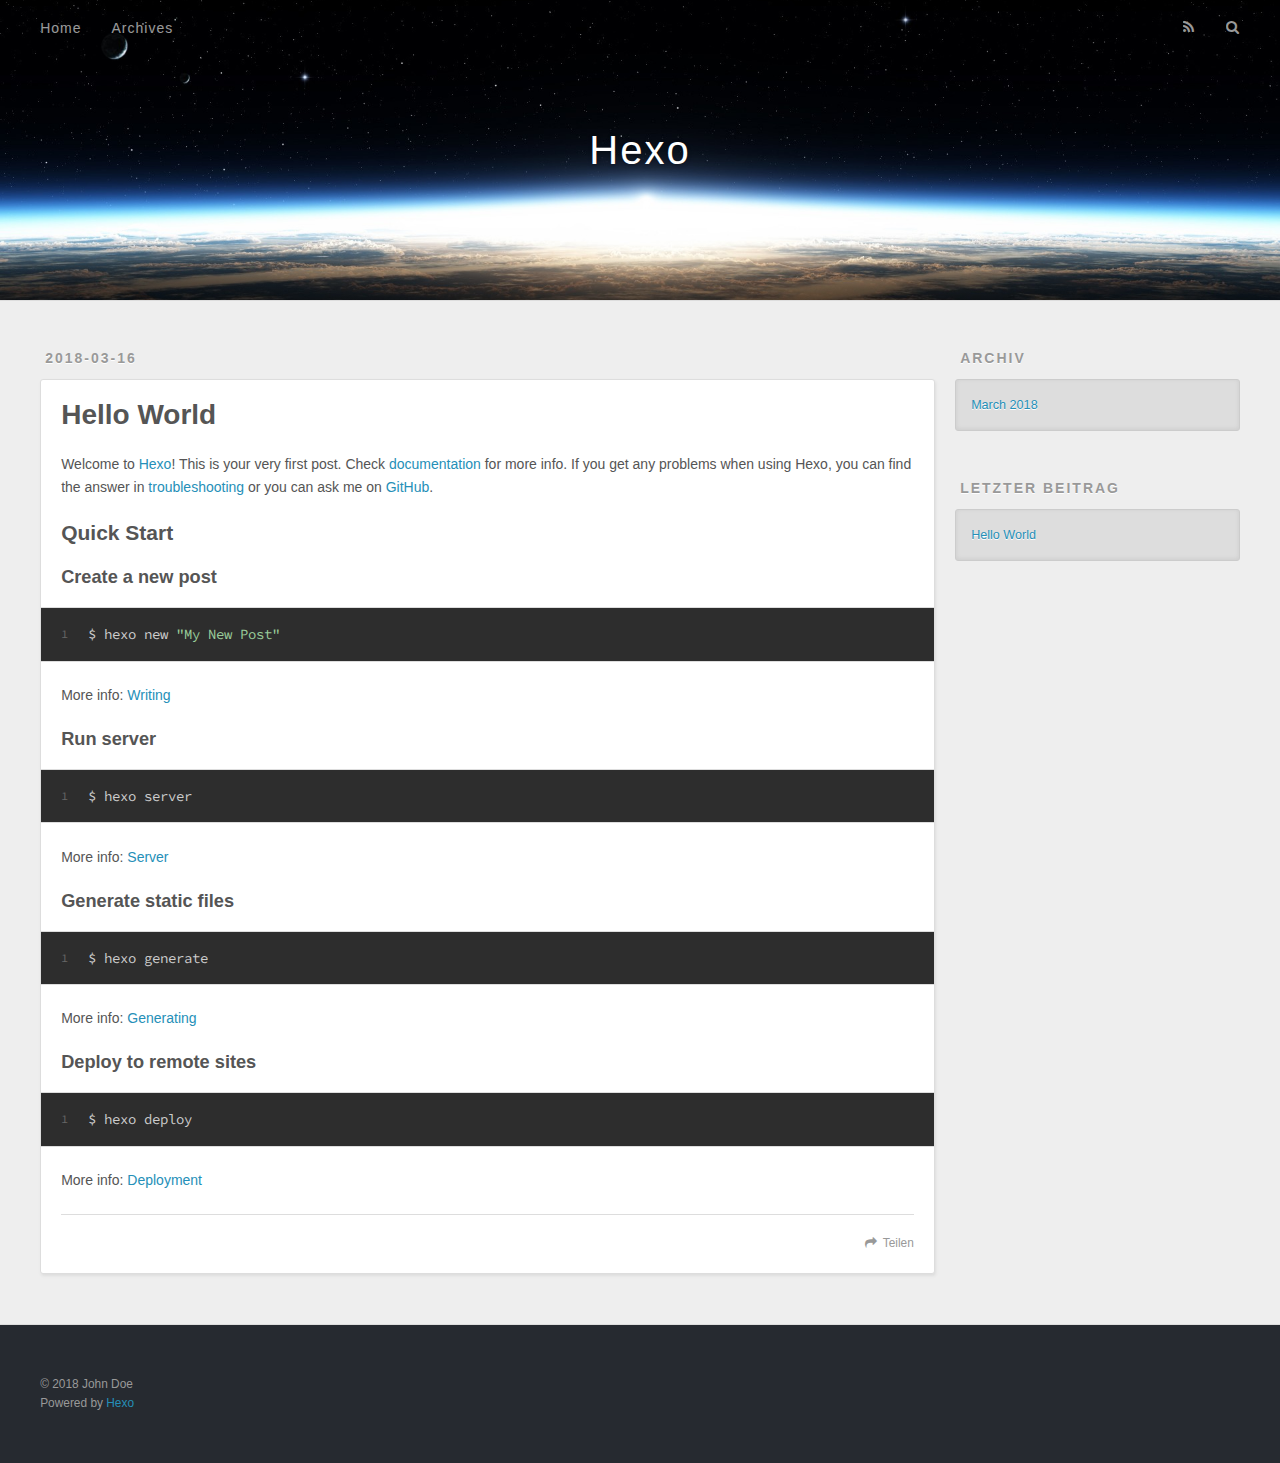
==== index.html @ f5bf0f4a "Site updated: 2018-03-16 22:07:16" ====
<!DOCTYPE html>
<html>
<head>
  <meta charset="utf-8">
  

  
  <title>Hexo</title>
  <meta name="viewport" content="width=device-width, initial-scale=1, maximum-scale=1">
  <meta property="og:type" content="website">
<meta property="og:title" content="Hexo">
<meta property="og:url" content="http://zhengguohuang.github.io/index.html">
<meta property="og:site_name" content="Hexo">
<meta name="twitter:card" content="summary">
<meta name="twitter:title" content="Hexo">
  
    <link rel="alternate" href="/atom.xml" title="Hexo" type="application/atom+xml">
  
  
    <link rel="icon" href="/favicon.png">
  
  
    <link href="//fonts.googleapis.com/css?family=Source+Code+Pro" rel="stylesheet" type="text/css">
  
  <link rel="stylesheet" href="/css/style.css">
</head>

<body>
  <div id="container">
    <div id="wrap">
      <header id="header">
  <div id="banner"></div>
  <div id="header-outer" class="outer">
    <div id="header-title" class="inner">
      <h1 id="logo-wrap">
        <a href="/" id="logo">Hexo</a>
      </h1>
      
    </div>
    <div id="header-inner" class="inner">
      <nav id="main-nav">
        <a id="main-nav-toggle" class="nav-icon"></a>
        
          <a class="main-nav-link" href="/">Home</a>
        
          <a class="main-nav-link" href="/archives">Archives</a>
        
      </nav>
      <nav id="sub-nav">
        
          <a id="nav-rss-link" class="nav-icon" href="/atom.xml" title="RSS Feed"></a>
        
        <a id="nav-search-btn" class="nav-icon" title="Suche"></a>
      </nav>
      <div id="search-form-wrap">
        <form action="//google.com/search" method="get" accept-charset="UTF-8" class="search-form"><input type="search" name="q" class="search-form-input" placeholder="Search"><button type="submit" class="search-form-submit">&#xF002;</button><input type="hidden" name="sitesearch" value="http://zhengguohuang.github.io"></form>
      </div>
    </div>
  </div>
</header>
      <div class="outer">
        <section id="main">
  
    <article id="post-hello-world" class="article article-type-post" itemscope itemprop="blogPost">
  <div class="article-meta">
    <a href="/2018/03/16/hello-world/" class="article-date">
  <time datetime="2018-03-17T03:46:43.101Z" itemprop="datePublished">2018-03-16</time>
</a>
    
  </div>
  <div class="article-inner">
    
    
      <header class="article-header">
        
  
    <h1 itemprop="name">
      <a class="article-title" href="/2018/03/16/hello-world/">Hello World</a>
    </h1>
  

      </header>
    
    <div class="article-entry" itemprop="articleBody">
      
        <p>Welcome to <a href="https://hexo.io/" target="_blank" rel="noopener">Hexo</a>! This is your very first post. Check <a href="https://hexo.io/docs/" target="_blank" rel="noopener">documentation</a> for more info. If you get any problems when using Hexo, you can find the answer in <a href="https://hexo.io/docs/troubleshooting.html" target="_blank" rel="noopener">troubleshooting</a> or you can ask me on <a href="https://github.com/hexojs/hexo/issues" target="_blank" rel="noopener">GitHub</a>.</p>
<h2 id="Quick-Start"><a href="#Quick-Start" class="headerlink" title="Quick Start"></a>Quick Start</h2><h3 id="Create-a-new-post"><a href="#Create-a-new-post" class="headerlink" title="Create a new post"></a>Create a new post</h3><figure class="highlight bash"><table><tr><td class="gutter"><pre><span class="line">1</span><br></pre></td><td class="code"><pre><span class="line">$ hexo new <span class="string">"My New Post"</span></span><br></pre></td></tr></table></figure>
<p>More info: <a href="https://hexo.io/docs/writing.html" target="_blank" rel="noopener">Writing</a></p>
<h3 id="Run-server"><a href="#Run-server" class="headerlink" title="Run server"></a>Run server</h3><figure class="highlight bash"><table><tr><td class="gutter"><pre><span class="line">1</span><br></pre></td><td class="code"><pre><span class="line">$ hexo server</span><br></pre></td></tr></table></figure>
<p>More info: <a href="https://hexo.io/docs/server.html" target="_blank" rel="noopener">Server</a></p>
<h3 id="Generate-static-files"><a href="#Generate-static-files" class="headerlink" title="Generate static files"></a>Generate static files</h3><figure class="highlight bash"><table><tr><td class="gutter"><pre><span class="line">1</span><br></pre></td><td class="code"><pre><span class="line">$ hexo generate</span><br></pre></td></tr></table></figure>
<p>More info: <a href="https://hexo.io/docs/generating.html" target="_blank" rel="noopener">Generating</a></p>
<h3 id="Deploy-to-remote-sites"><a href="#Deploy-to-remote-sites" class="headerlink" title="Deploy to remote sites"></a>Deploy to remote sites</h3><figure class="highlight bash"><table><tr><td class="gutter"><pre><span class="line">1</span><br></pre></td><td class="code"><pre><span class="line">$ hexo deploy</span><br></pre></td></tr></table></figure>
<p>More info: <a href="https://hexo.io/docs/deployment.html" target="_blank" rel="noopener">Deployment</a></p>

      
    </div>
    <footer class="article-footer">
      <a data-url="http://zhengguohuang.github.io/2018/03/16/hello-world/" data-id="cjeuu1r920000qw8cyu1rspoe" class="article-share-link">Teilen</a>
      
      
    </footer>
  </div>
  
</article>


  


</section>
        
          <aside id="sidebar">
  
    

  
    

  
    
  
    
  <div class="widget-wrap">
    <h3 class="widget-title">Archiv</h3>
    <div class="widget">
      <ul class="archive-list"><li class="archive-list-item"><a class="archive-list-link" href="/archives/2018/03/">March 2018</a></li></ul>
    </div>
  </div>


  
    
  <div class="widget-wrap">
    <h3 class="widget-title">letzter Beitrag</h3>
    <div class="widget">
      <ul>
        
          <li>
            <a href="/2018/03/16/hello-world/">Hello World</a>
          </li>
        
      </ul>
    </div>
  </div>

  
</aside>
        
      </div>
      <footer id="footer">
  
  <div class="outer">
    <div id="footer-info" class="inner">
      &copy; 2018 John Doe<br>
      Powered by <a href="http://hexo.io/" target="_blank">Hexo</a>
    </div>
  </div>
</footer>
    </div>
    <nav id="mobile-nav">
  
    <a href="/" class="mobile-nav-link">Home</a>
  
    <a href="/archives" class="mobile-nav-link">Archives</a>
  
</nav>
    

<script src="//ajax.googleapis.com/ajax/libs/jquery/2.0.3/jquery.min.js"></script>


  <link rel="stylesheet" href="/fancybox/jquery.fancybox.css">
  <script src="/fancybox/jquery.fancybox.pack.js"></script>


<script src="/js/script.js"></script>



  </div>
</body>
</html>
---- css/style.css ----
body {
  width: 100%;
}
body:before,
body:after {
  content: "";
  display: table;
}
body:after {
  clear: both;
}
html,
body,
div,
span,
applet,
object,
iframe,
h1,
h2,
h3,
h4,
h5,
h6,
p,
blockquote,
pre,
a,
abbr,
acronym,
address,
big,
cite,
code,
del,
dfn,
em,
img,
ins,
kbd,
q,
s,
samp,
small,
strike,
strong,
sub,
sup,
tt,
var,
dl,
dt,
dd,
ol,
ul,
li,
fieldset,
form,
label,
legend,
table,
caption,
tbody,
tfoot,
thead,
tr,
th,
td {
  margin: 0;
  padding: 0;
  border: 0;
  outline: 0;
  font-weight: inherit;
  font-style: inherit;
  font-family: inherit;
  font-size: 100%;
  vertical-align: baseline;
}
body {
  line-height: 1;
  color: #000;
  background: #fff;
}
ol,
ul {
  list-style: none;
}
table {
  border-collapse: separate;
  border-spacing: 0;
  vertical-align: middle;
}
caption,
th,
td {
  text-align: left;
  font-weight: normal;
  vertical-align: middle;
}
a img {
  border: none;
}
input,
button {
  margin: 0;
  padding: 0;
}
input::-moz-focus-inner,
button::-moz-focus-inner {
  border: 0;
  padding: 0;
}
@font-face {
  font-family: FontAwesome;
  font-style: normal;
  font-weight: normal;
  src: url("fonts/fontawesome-webfont.eot?v=#4.0.3");
  src: url("fonts/fontawesome-webfont.eot?#iefix&v=#4.0.3") format("embedded-opentype"), url("fonts/fontawesome-webfont.woff?v=#4.0.3") format("woff"), url("fonts/fontawesome-webfont.ttf?v=#4.0.3") format("truetype"), url("fonts/fontawesome-webfont.svg#fontawesomeregular?v=#4.0.3") format("svg");
}
html,
body,
#container {
  height: 100%;
}
body {
  background: #eee;
  font: 14px -apple-system, BlinkMacSystemFont, "Segoe UI", "Roboto", "Oxygen", "Ubuntu", "Cantarell", "Fira Sans", "Droid Sans", "Helvetica Neue", sans-serif;
  -webkit-text-size-adjust: 100%;
}
.outer {
  max-width: 1220px;
  margin: 0 auto;
  padding: 0 20px;
}
.outer:before,
.outer:after {
  content: "";
  display: table;
}
.outer:after {
  clear: both;
}
.inner {
  display: inline;
  float: left;
  width: 98.33333333333333%;
  margin: 0 0.833333333333333%;
}
.left,
.alignleft {
  float: left;
}
.right,
.alignright {
  float: right;
}
.clear {
  clear: both;
}
#container {
  position: relative;
}
.mobile-nav-on {
  overflow: hidden;
}
#wrap {
  height: 100%;
  width: 100%;
  position: absolute;
  top: 0;
  left: 0;
  -webkit-transition: 0.2s ease-out;
  -moz-transition: 0.2s ease-out;
  -ms-transition: 0.2s ease-out;
  transition: 0.2s ease-out;
  z-index: 1;
  background: #eee;
}
.mobile-nav-on #wrap {
  left: 280px;
}
@media screen and (min-width: 768px) {
  #main {
    display: inline;
    float: left;
    width: 73.33333333333333%;
    margin: 0 0.833333333333333%;
  }
}
.article-date,
.article-category-link,
.archive-year,
.widget-title {
  text-decoration: none;
  text-transform: uppercase;
  letter-spacing: 2px;
  color: #999;
  margin-bottom: 1em;
  margin-left: 5px;
  line-height: 1em;
  text-shadow: 0 1px #fff;
  font-weight: bold;
}
.article-inner,
.archive-article-inner {
  background: #fff;
  -webkit-box-shadow: 1px 2px 3px #ddd;
  box-shadow: 1px 2px 3px #ddd;
  border: 1px solid #ddd;
  border-radius: 3px;
}
.article-entry h1,
.widget h1 {
  font-size: 2em;
}
.article-entry h2,
.widget h2 {
  font-size: 1.5em;
}
.article-entry h3,
.widget h3 {
  font-size: 1.3em;
}
.article-entry h4,
.widget h4 {
  font-size: 1.2em;
}
.article-entry h5,
.widget h5 {
  font-size: 1em;
}
.article-entry h6,
.widget h6 {
  font-size: 1em;
  color: #999;
}
.article-entry hr,
.widget hr {
  border: 1px dashed #ddd;
}
.article-entry strong,
.widget strong {
  font-weight: bold;
}
.article-entry em,
.widget em,
.article-entry cite,
.widget cite {
  font-style: italic;
}
.article-entry sup,
.widget sup,
.article-entry sub,
.widget sub {
  font-size: 0.75em;
  line-height: 0;
  position: relative;
  vertical-align: baseline;
}
.article-entry sup,
.widget sup {
  top: -0.5em;
}
.article-entry sub,
.widget sub {
  bottom: -0.2em;
}
.article-entry small,
.widget small {
  font-size: 0.85em;
}
.article-entry acronym,
.widget acronym,
.article-entry abbr,
.widget abbr {
  border-bottom: 1px dotted;
}
.article-entry ul,
.widget ul,
.article-entry ol,
.widget ol,
.article-entry dl,
.widget dl {
  margin: 0 20px;
  line-height: 1.6em;
}
.article-entry ul ul,
.widget ul ul,
.article-entry ol ul,
.widget ol ul,
.article-entry ul ol,
.widget ul ol,
.article-entry ol ol,
.widget ol ol {
  margin-top: 0;
  margin-bottom: 0;
}
.article-entry ul,
.widget ul {
  list-style: disc;
}
.article-entry ol,
.widget ol {
  list-style: decimal;
}
.article-entry dt,
.widget dt {
  font-weight: bold;
}
#header {
  height: 300px;
  position: relative;
  border-bottom: 1px solid #ddd;
}
#header:before,
#header:after {
  content: "";
  position: absolute;
  left: 0;
  right: 0;
  height: 40px;
}
#header:before {
  top: 0;
  background: -webkit-linear-gradient(rgba(0,0,0,0.2), transparent);
  background: -moz-linear-gradient(rgba(0,0,0,0.2), transparent);
  background: -ms-linear-gradient(rgba(0,0,0,0.2), transparent);
  background: linear-gradient(rgba(0,0,0,0.2), transparent);
}
#header:after {
  bottom: 0;
  background: -webkit-linear-gradient(transparent, rgba(0,0,0,0.2));
  background: -moz-linear-gradient(transparent, rgba(0,0,0,0.2));
  background: -ms-linear-gradient(transparent, rgba(0,0,0,0.2));
  background: linear-gradient(transparent, rgba(0,0,0,0.2));
}
#header-outer {
  height: 100%;
  position: relative;
}
#header-inner {
  position: relative;
  overflow: hidden;
}
#banner {
  position: absolute;
  top: 0;
  left: 0;
  width: 100%;
  height: 100%;
  background: url("images/banner.jpg") center #000;
  -webkit-background-size: cover;
  -moz-background-size: cover;
  background-size: cover;
  z-index: -1;
}
#header-title {
  text-align: center;
  height: 40px;
  position: absolute;
  top: 50%;
  left: 0;
  margin-top: -20px;
}
#logo,
#subtitle {
  text-decoration: none;
  color: #fff;
  font-weight: 300;
  text-shadow: 0 1px 4px rgba(0,0,0,0.3);
}
#logo {
  font-size: 40px;
  line-height: 40px;
  letter-spacing: 2px;
}
#subtitle {
  font-size: 16px;
  line-height: 16px;
  letter-spacing: 1px;
}
#subtitle-wrap {
  margin-top: 16px;
}
#main-nav {
  float: left;
  margin-left: -15px;
}
.nav-icon,
.main-nav-link {
  float: left;
  color: #fff;
  opacity: 0.6;
  text-decoration: none;
  text-shadow: 0 1px rgba(0,0,0,0.2);
  -webkit-transition: opacity 0.2s;
  -moz-transition: opacity 0.2s;
  -ms-transition: opacity 0.2s;
  transition: opacity 0.2s;
  display: block;
  padding: 20px 15px;
}
.nav-icon:hover,
.main-nav-link:hover {
  opacity: 1;
}
.nav-icon {
  font-family: FontAwesome;
  text-align: center;
  font-size: 14px;
  width: 14px;
  height: 14px;
  padding: 20px 15px;
  position: relative;
  cursor: pointer;
}
.main-nav-link {
  font-weight: 300;
  letter-spacing: 1px;
}
@media screen and (max-width: 479px) {
  .main-nav-link {
    display: none;
  }
}
#main-nav-toggle {
  display: none;
}
#main-nav-toggle:before {
  content: "\f0c9";
}
@media screen and (max-width: 479px) {
  #main-nav-toggle {
    display: block;
  }
}
#sub-nav {
  float: right;
  margin-right: -15px;
}
#nav-rss-link:before {
  content: "\f09e";
}
#nav-search-btn:before {
  content: "\f002";
}
#search-form-wrap {
  position: absolute;
  top: 15px;
  width: 150px;
  height: 30px;
  right: -150px;
  opacity: 0;
  -webkit-transition: 0.2s ease-out;
  -moz-transition: 0.2s ease-out;
  -ms-transition: 0.2s ease-out;
  transition: 0.2s ease-out;
}
#search-form-wrap.on {
  opacity: 1;
  right: 0;
}
@media screen and (max-width: 479px) {
  #search-form-wrap {
    width: 100%;
    right: -100%;
  }
}
.search-form {
  position: absolute;
  top: 0;
  left: 0;
  right: 0;
  background: #fff;
  padding: 5px 15px;
  border-radius: 15px;
  -webkit-box-shadow: 0 0 10px rgba(0,0,0,0.3);
  box-shadow: 0 0 10px rgba(0,0,0,0.3);
}
.search-form-input {
  border: none;
  background: none;
  color: #555;
  width: 100%;
  font: 13px -apple-system, BlinkMacSystemFont, "Segoe UI", "Roboto", "Oxygen", "Ubuntu", "Cantarell", "Fira Sans", "Droid Sans", "Helvetica Neue", sans-serif;
  outline: none;
}
.search-form-input::-webkit-search-results-decoration,
.search-form-input::-webkit-search-cancel-button {
  -webkit-appearance: none;
}
.search-form-submit {
  position: absolute;
  top: 50%;
  right: 10px;
  margin-top: -7px;
  font: 13px FontAwesome;
  border: none;
  background: none;
  color: #bbb;
  cursor: pointer;
}
.search-form-submit:hover,
.search-form-submit:focus {
  color: #777;
}
.article {
  margin: 50px 0;
}
.article-inner {
  overflow: hidden;
}
.article-meta:before,
.article-meta:after {
  content: "";
  display: table;
}
.article-meta:after {
  clear: both;
}
.article-date {
  float: left;
}
.article-category {
  float: left;
  line-height: 1em;
  color: #ccc;
  text-shadow: 0 1px #fff;
  margin-left: 8px;
}
.article-category:before {
  content: "\2022";
}
.article-category-link {
  margin: 0 12px 1em;
}
.article-header {
  padding: 20px 20px 0;
}
.article-title {
  text-decoration: none;
  font-size: 2em;
  font-weight: bold;
  color: #555;
  line-height: 1.1em;
  -webkit-transition: color 0.2s;
  -moz-transition: color 0.2s;
  -ms-transition: color 0.2s;
  transition: color 0.2s;
}
a.article-title:hover {
  color: #258fb8;
}
.article-entry {
  color: #555;
  padding: 0 20px;
}
.article-entry:before,
.article-entry:after {
  content: "";
  display: table;
}
.article-entry:after {
  clear: both;
}
.article-entry p,
.article-entry table {
  line-height: 1.6em;
  margin: 1.6em 0;
}
.article-entry h1,
.article-entry h2,
.article-entry h3,
.article-entry h4,
.article-entry h5,
.article-entry h6 {
  font-weight: bold;
}
.article-entry h1,
.article-entry h2,
.article-entry h3,
.article-entry h4,
.article-entry h5,
.article-entry h6 {
  line-height: 1.1em;
  margin: 1.1em 0;
}
.article-entry a {
  color: #258fb8;
  text-decoration: none;
}
.article-entry a:hover {
  text-decoration: underline;
}
.article-entry ul,
.article-entry ol,
.article-entry dl {
  margin-top: 1.6em;
  margin-bottom: 1.6em;
}
.article-entry img,
.article-entry video {
  max-width: 100%;
  height: auto;
  display: block;
  margin: auto;
}
.article-entry iframe {
  border: none;
}
.article-entry table {
  width: 100%;
  border-collapse: collapse;
  border-spacing: 0;
}
.article-entry th {
  font-weight: bold;
  border-bottom: 3px solid #ddd;
  padding-bottom: 0.5em;
}
.article-entry td {
  border-bottom: 1px solid #ddd;
  padding: 10px 0;
}
.article-entry blockquote {
  font-family: Georgia, "Times New Roman", serif;
  font-size: 1.4em;
  margin: 1.6em 20px;
  text-align: center;
}
.article-entry blockquote footer {
  font-size: 14px;
  margin: 1.6em 0;
  font-family: -apple-system, BlinkMacSystemFont, "Segoe UI", "Roboto", "Oxygen", "Ubuntu", "Cantarell", "Fira Sans", "Droid Sans", "Helvetica Neue", sans-serif;
}
.article-entry blockquote footer cite:before {
  content: "—";
  padding: 0 0.5em;
}
.article-entry .pullquote {
  text-align: left;
  width: 45%;
  margin: 0;
}
.article-entry .pullquote.left {
  margin-left: 0.5em;
  margin-right: 1em;
}
.article-entry .pullquote.right {
  margin-right: 0.5em;
  margin-left: 1em;
}
.article-entry .caption {
  color: #999;
  display: block;
  font-size: 0.9em;
  margin-top: 0.5em;
  position: relative;
  text-align: center;
}
.article-entry .video-container {
  position: relative;
  padding-top: 56.25%;
  height: 0;
  overflow: hidden;
}
.article-entry .video-container iframe,
.article-entry .video-container object,
.article-entry .video-container embed {
  position: absolute;
  top: 0;
  left: 0;
  width: 100%;
  height: 100%;
  margin-top: 0;
}
.article-more-link a {
  display: inline-block;
  line-height: 1em;
  padding: 6px 15px;
  border-radius: 15px;
  background: #eee;
  color: #999;
  text-shadow: 0 1px #fff;
  text-decoration: none;
}
.article-more-link a:hover {
  background: #258fb8;
  color: #fff;
  text-decoration: none;
  text-shadow: 0 1px #1e7293;
}
.article-footer {
  font-size: 0.85em;
  line-height: 1.6em;
  border-top: 1px solid #ddd;
  padding-top: 1.6em;
  margin: 0 20px 20px;
}
.article-footer:before,
.article-footer:after {
  content: "";
  display: table;
}
.article-footer:after {
  clear: both;
}
.article-footer a {
  color: #999;
  text-decoration: none;
}
.article-footer a:hover {
  color: #555;
}
.article-tag-list-item {
  float: left;
  margin-right: 10px;
}
.article-tag-list-link:before {
  content: "#";
}
.article-comment-link {
  float: right;
}
.article-comment-link:before {
  content: "\f075";
  font-family: FontAwesome;
  padding-right: 8px;
}
.article-share-link {
  cursor: pointer;
  float: right;
  margin-left: 20px;
}
.article-share-link:before {
  content: "\f064";
  font-family: FontAwesome;
  padding-right: 6px;
}
#article-nav {
  position: relative;
}
#article-nav:before,
#article-nav:after {
  content: "";
  display: table;
}
#article-nav:after {
  clear: both;
}
@media screen and (min-width: 768px) {
  #article-nav {
    margin: 50px 0;
  }
  #article-nav:before {
    width: 8px;
    height: 8px;
    position: absolute;
    top: 50%;
    left: 50%;
    margin-top: -4px;
    margin-left: -4px;
    content: "";
    border-radius: 50%;
    background: #ddd;
    -webkit-box-shadow: 0 1px 2px #fff;
    box-shadow: 0 1px 2px #fff;
  }
}
.article-nav-link-wrap {
  text-decoration: none;
  text-shadow: 0 1px #fff;
  color: #999;
  -webkit-box-sizing: border-box;
  -moz-box-sizing: border-box;
  box-sizing: border-box;
  margin-top: 50px;
  text-align: center;
  display: block;
}
.article-nav-link-wrap:hover {
  color: #555;
}
@media screen and (min-width: 768px) {
  .article-nav-link-wrap {
    width: 50%;
    margin-top: 0;
  }
}
@media screen and (min-width: 768px) {
  #article-nav-newer {
    float: left;
    text-align: right;
    padding-right: 20px;
  }
}
@media screen and (min-width: 768px) {
  #article-nav-older {
    float: right;
    text-align: left;
    padding-left: 20px;
  }
}
.article-nav-caption {
  text-transform: uppercase;
  letter-spacing: 2px;
  color: #ddd;
  line-height: 1em;
  font-weight: bold;
}
#article-nav-newer .article-nav-caption {
  margin-right: -2px;
}
.article-nav-title {
  font-size: 0.85em;
  line-height: 1.6em;
  margin-top: 0.5em;
}
.article-share-box {
  position: absolute;
  display: none;
  background: #fff;
  -webkit-box-shadow: 1px 2px 10px rgba(0,0,0,0.2);
  box-shadow: 1px 2px 10px rgba(0,0,0,0.2);
  border-radius: 3px;
  margin-left: -145px;
  overflow: hidden;
  z-index: 1;
}
.article-share-box.on {
  display: block;
}
.article-share-input {
  width: 100%;
  background: none;
  -webkit-box-sizing: border-box;
  -moz-box-sizing: border-box;
  box-sizing: border-box;
  font: 14px -apple-system, BlinkMacSystemFont, "Segoe UI", "Roboto", "Oxygen", "Ubuntu", "Cantarell", "Fira Sans", "Droid Sans", "Helvetica Neue", sans-serif;
  padding: 0 15px;
  color: #555;
  outline: none;
  border: 1px solid #ddd;
  border-radius: 3px 3px 0 0;
  height: 36px;
  line-height: 36px;
}
.article-share-links {
  background: #eee;
}
.article-share-links:before,
.article-share-links:after {
  content: "";
  display: table;
}
.article-share-links:after {
  clear: both;
}
.article-share-twitter,
.article-share-facebook,
.article-share-pinterest,
.article-share-google {
  width: 50px;
  height: 36px;
  display: block;
  float: left;
  position: relative;
  color: #999;
  text-shadow: 0 1px #fff;
}
.article-share-twitter:before,
.article-share-facebook:before,
.article-share-pinterest:before,
.article-share-google:before {
  font-size: 20px;
  font-family: FontAwesome;
  width: 20px;
  height: 20px;
  position: absolute;
  top: 50%;
  left: 50%;
  margin-top: -10px;
  margin-left: -10px;
  text-align: center;
}
.article-share-twitter:hover,
.article-share-facebook:hover,
.article-share-pinterest:hover,
.article-share-google:hover {
  color: #fff;
}
.article-share-twitter:before {
  content: "\f099";
}
.article-share-twitter:hover {
  background: #00aced;
  text-shadow: 0 1px #008abe;
}
.article-share-facebook:before {
  content: "\f09a";
}
.article-share-facebook:hover {
  background: #3b5998;
  text-shadow: 0 1px #2f477a;
}
.article-share-pinterest:before {
  content: "\f0d2";
}
.article-share-pinterest:hover {
  background: #cb2027;
  text-shadow: 0 1px #a21a1f;
}
.article-share-google:before {
  content: "\f0d5";
}
.article-share-google:hover {
  background: #dd4b39;
  text-shadow: 0 1px #be3221;
}
.article-gallery {
  background: #000;
  position: relative;
}
.article-gallery-photos {
  position: relative;
  overflow: hidden;
}
.article-gallery-img {
  display: none;
  max-width: 100%;
}
.article-gallery-img:first-child {
  display: block;
}
.article-gallery-img.loaded {
  position: absolute;
  display: block;
}
.article-gallery-img img {
  display: block;
  max-width: 100%;
  margin: 0 auto;
}
#comments {
  background: #fff;
  -webkit-box-shadow: 1px 2px 3px #ddd;
  box-shadow: 1px 2px 3px #ddd;
  padding: 20px;
  border: 1px solid #ddd;
  border-radius: 3px;
  margin: 50px 0;
}
#comments a {
  color: #258fb8;
}
.archives-wrap {
  margin: 50px 0;
}
.archives:before,
.archives:after {
  content: "";
  display: table;
}
.archives:after {
  clear: both;
}
.archive-year-wrap {
  margin-bottom: 1em;
}
.archives {
  -webkit-column-gap: 10px;
  -moz-column-gap: 10px;
  column-gap: 10px;
}
@media screen and (min-width: 480px) and (max-width: 767px) {
  .archives {
    -webkit-column-count: 2;
    -moz-column-count: 2;
    column-count: 2;
  }
}
@media screen and (min-width: 768px) {
  .archives {
    -webkit-column-count: 3;
    -moz-column-count: 3;
    column-count: 3;
  }
}
.archive-article {
  -webkit-column-break-inside: avoid;
  page-break-inside: avoid;
  overflow: hidden;
  break-inside: avoid-column;
}
.archive-article-inner {
  padding: 10px;
  margin-bottom: 15px;
}
.archive-article-title {
  text-decoration: none;
  font-weight: bold;
  color: #555;
  -webkit-transition: color 0.2s;
  -moz-transition: color 0.2s;
  -ms-transition: color 0.2s;
  transition: color 0.2s;
  line-height: 1.6em;
}
.archive-article-title:hover {
  color: #258fb8;
}
.archive-article-footer {
  margin-top: 1em;
}
.archive-article-date {
  color: #999;
  text-decoration: none;
  font-size: 0.85em;
  line-height: 1em;
  margin-bottom: 0.5em;
  display: block;
}
#page-nav {
  margin: 50px auto;
  background: #fff;
  -webkit-box-shadow: 1px 2px 3px #ddd;
  box-shadow: 1px 2px 3px #ddd;
  border: 1px solid #ddd;
  border-radius: 3px;
  text-align: center;
  color: #999;
  overflow: hidden;
}
#page-nav:before,
#page-nav:after {
  content: "";
  display: table;
}
#page-nav:after {
  clear: both;
}
#page-nav a,
#page-nav span {
  padding: 10px 20px;
  line-height: 1;
  height: 2ex;
}
#page-nav a {
  color: #999;
  text-decoration: none;
}
#page-nav a:hover {
  background: #999;
  color: #fff;
}
#page-nav .prev {
  float: left;
}
#page-nav .next {
  float: right;
}
#page-nav .page-number {
  display: inline-block;
}
@media screen and (max-width: 479px) {
  #page-nav .page-number {
    display: none;
  }
}
#page-nav .current {
  color: #555;
  font-weight: bold;
}
#page-nav .space {
  color: #ddd;
}
#footer {
  background: #262a30;
  padding: 50px 0;
  border-top: 1px solid #ddd;
  color: #999;
}
#footer a {
  color: #258fb8;
  text-decoration: none;
}
#footer a:hover {
  text-decoration: underline;
}
#footer-info {
  line-height: 1.6em;
  font-size: 0.85em;
}
.article-entry pre,
.article-entry .highlight {
  background: #2d2d2d;
  margin: 0 -20px;
  padding: 15px 20px;
  border-style: solid;
  border-color: #ddd;
  border-width: 1px 0;
  overflow: auto;
  color: #ccc;
  line-height: 22.400000000000002px;
}
.article-entry .highlight .gutter pre,
.article-entry .gist .gist-file .gist-data .line-numbers {
  color: #666;
  font-size: 0.85em;
}
.article-entry pre,
.article-entry code {
  font-family: "Source Code Pro", Consolas, Monaco, Menlo, Consolas, monospace;
}
.article-entry code {
  background: #eee;
  text-shadow: 0 1px #fff;
  padding: 0 0.3em;
}
.article-entry pre code {
  background: none;
  text-shadow: none;
  padding: 0;
}
.article-entry .highlight pre {
  border: none;
  margin: 0;
  padding: 0;
}
.article-entry .highlight table {
  margin: 0;
  width: auto;
}
.article-entry .highlight td {
  border: none;
  padding: 0;
}
.article-entry .highlight figcaption {
  font-size: 0.85em;
  color: #999;
  line-height: 1em;
  margin-bottom: 1em;
}
.article-entry .highlight figcaption:before,
.article-entry .highlight figcaption:after {
  content: "";
  display: table;
}
.article-entry .highlight figcaption:after {
  clear: both;
}
.article-entry .highlight figcaption a {
  float: right;
}
.article-entry .highlight .gutter pre {
  text-align: right;
  padding-right: 20px;
}
.article-entry .highlight .line {
  height: 22.400000000000002px;
}
.article-entry .highlight .line.marked {
  background: #515151;
}
.article-entry .gist {
  margin: 0 -20px;
  border-style: solid;
  border-color: #ddd;
  border-width: 1px 0;
  background: #2d2d2d;
  padding: 15px 20px 15px 0;
}
.article-entry .gist .gist-file {
  border: none;
  font-family: "Source Code Pro", Consolas, Monaco, Menlo, Consolas, monospace;
  margin: 0;
}
.article-entry .gist .gist-file .gist-data {
  background: none;
  border: none;
}
.article-entry .gist .gist-file .gist-data .line-numbers {
  background: none;
  border: none;
  padding: 0 20px 0 0;
}
.article-entry .gist .gist-file .gist-data .line-data {
  padding: 0 !important;
}
.article-entry .gist .gist-file .highlight {
  margin: 0;
  padding: 0;
  border: none;
}
.article-entry .gist .gist-file .gist-meta {
  background: #2d2d2d;
  color: #999;
  font: 0.85em -apple-system, BlinkMacSystemFont, "Segoe UI", "Roboto", "Oxygen", "Ubuntu", "Cantarell", "Fira Sans", "Droid Sans", "Helvetica Neue", sans-serif;
  text-shadow: 0 0;
  padding: 0;
  margin-top: 1em;
  margin-left: 20px;
}
.article-entry .gist .gist-file .gist-meta a {
  color: #258fb8;
  font-weight: normal;
}
.article-entry .gist .gist-file .gist-meta a:hover {
  text-decoration: underline;
}
pre .comment,
pre .title {
  color: #999;
}
pre .variable,
pre .attribute,
pre .tag,
pre .regexp,
pre .ruby .constant,
pre .xml .tag .title,
pre .xml .pi,
pre .xml .doctype,
pre .html .doctype,
pre .css .id,
pre .css .class,
pre .css .pseudo {
  color: #f2777a;
}
pre .number,
pre .preprocessor,
pre .built_in,
pre .literal,
pre .params,
pre .constant {
  color: #f99157;
}
pre .class,
pre .ruby .class .title,
pre .css .rules .attribute {
  color: #9c9;
}
pre .string,
pre .value,
pre .inheritance,
pre .header,
pre .ruby .symbol,
pre .xml .cdata {
  color: #9c9;
}
pre .css .hexcolor {
  color: #6cc;
}
pre .function,
pre .python .decorator,
pre .python .title,
pre .ruby .function .title,
pre .ruby .title .keyword,
pre .perl .sub,
pre .javascript .title,
pre .coffeescript .title {
  color: #69c;
}
pre .keyword,
pre .javascript .function {
  color: #c9c;
}
@media screen and (max-width: 479px) {
  #mobile-nav {
    position: absolute;
    top: 0;
    left: 0;
    width: 280px;
    height: 100%;
    background: #191919;
    border-right: 1px solid #fff;
  }
}
@media screen and (max-width: 479px) {
  .mobile-nav-link {
    display: block;
    color: #999;
    text-decoration: none;
    padding: 15px 20px;
    font-weight: bold;
  }
  .mobile-nav-link:hover {
    color: #fff;
  }
}
@media screen and (min-width: 768px) {
  #sidebar {
    display: inline;
    float: left;
    width: 23.333333333333332%;
    margin: 0 0.833333333333333%;
  }
}
.widget-wrap {
  margin: 50px 0;
}
.widget {
  color: #777;
  text-shadow: 0 1px #fff;
  background: #ddd;
  -webkit-box-shadow: 0 -1px 4px #ccc inset;
  box-shadow: 0 -1px 4px #ccc inset;
  border: 1px solid #ccc;
  padding: 15px;
  border-radius: 3px;
}
.widget a {
  color: #258fb8;
  text-decoration: none;
}
.widget a:hover {
  text-decoration: underline;
}
.widget ul ul,
.widget ol ul,
.widget dl ul,
.widget ul ol,
.widget ol ol,
.widget dl ol,
.widget ul dl,
.widget ol dl,
.widget dl dl {
  margin-left: 15px;
  list-style: disc;
}
.widget {
  line-height: 1.6em;
  word-wrap: break-word;
  font-size: 0.9em;
}
.widget ul,
.widget ol {
  list-style: none;
  margin: 0;
}
.widget ul ul,
.widget ol ul,
.widget ul ol,
.widget ol ol {
  margin: 0 20px;
}
.widget ul ul,
.widget ol ul {
  list-style: disc;
}
.widget ul ol,
.widget ol ol {
  list-style: decimal;
}
.category-list-count,
.tag-list-count,
.archive-list-count {
  padding-left: 5px;
  color: #999;
  font-size: 0.85em;
}
.category-list-count:before,
.tag-list-count:before,
.archive-list-count:before {
  content: "(";
}
.category-list-count:after,
.tag-list-count:after,
.archive-list-count:after {
  content: ")";
}
.tagcloud a {
  margin-right: 5px;
  display: inline-block;
}
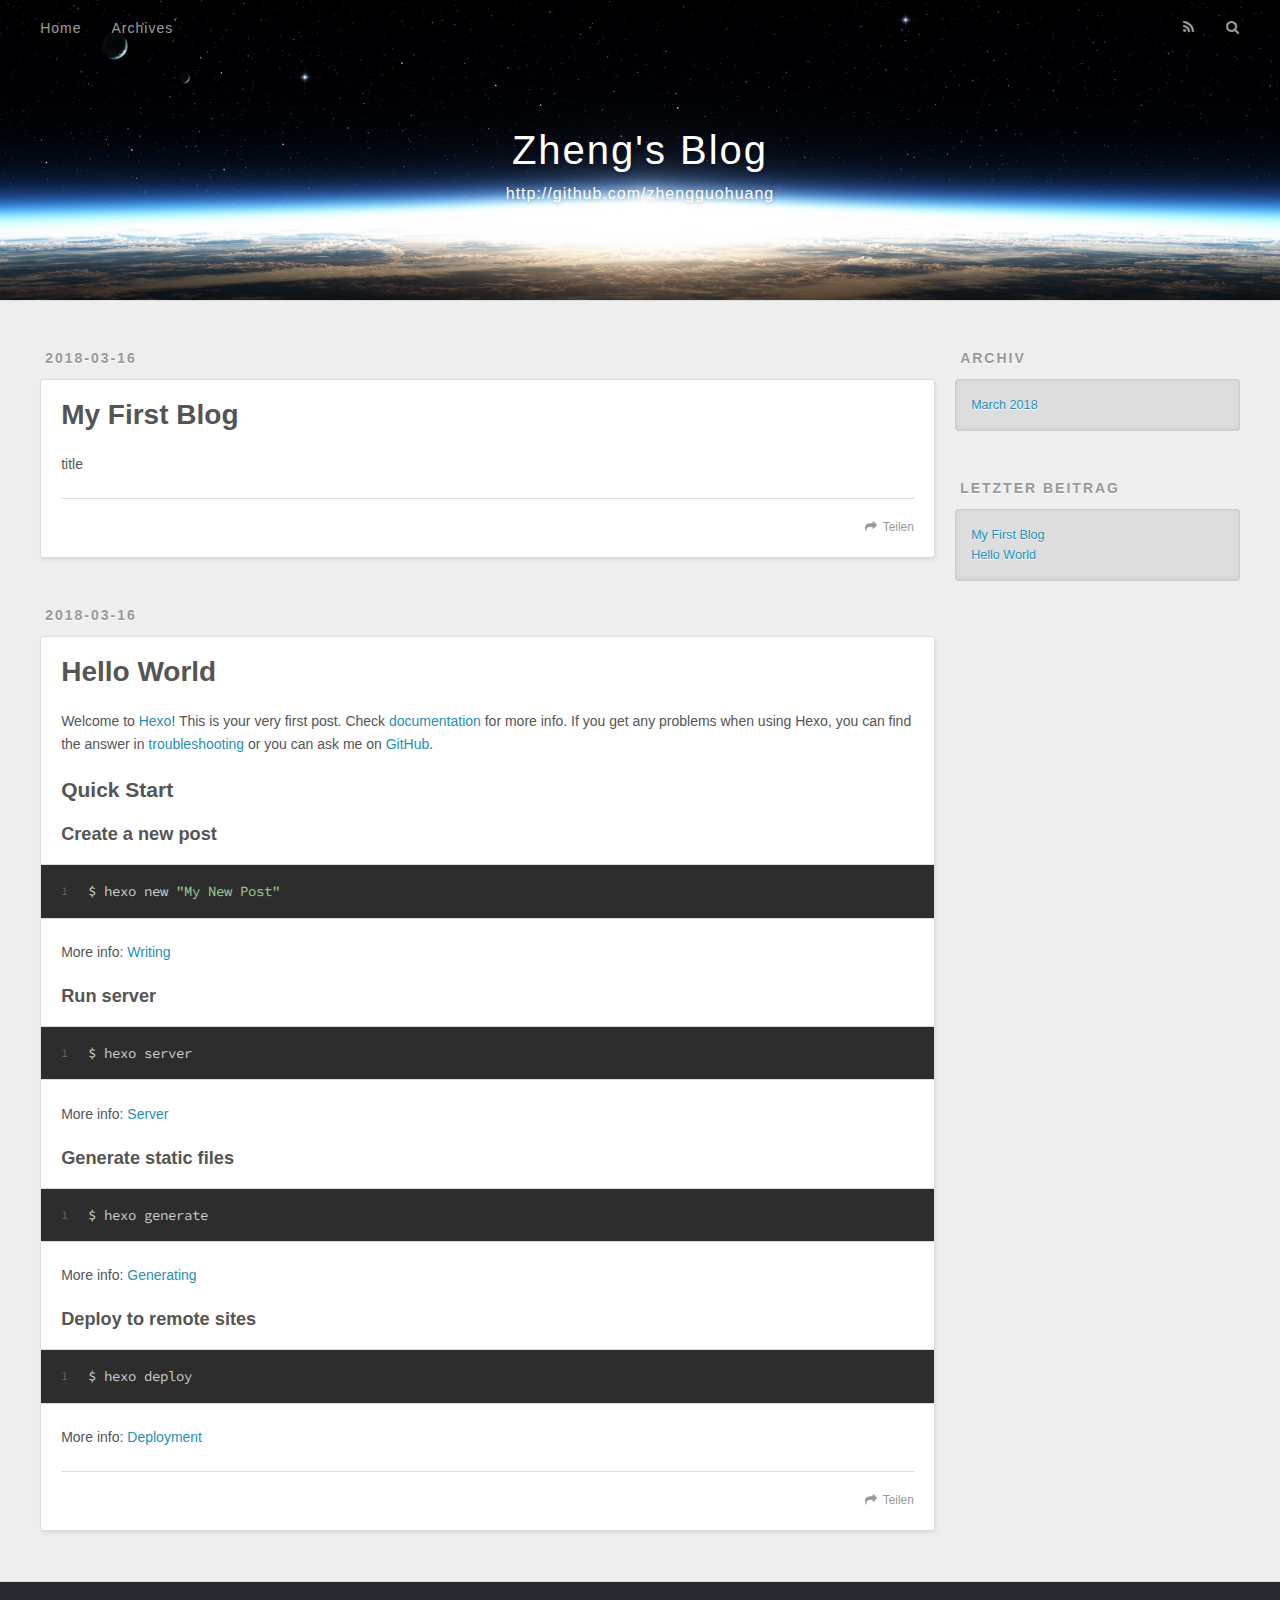
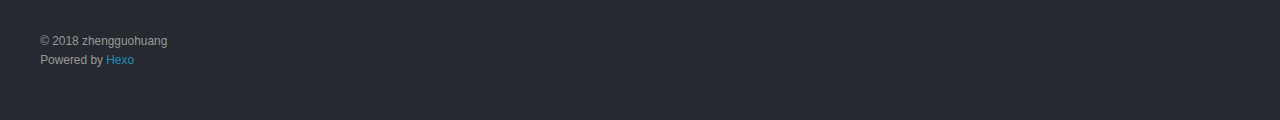
==== commit 56ebac94: "Site updated: 2018-03-16 22:27:24" ====
--- a/index.html
+++ b/index.html
@@ -5,16 +5,16 @@
   
 
   
-  <title>Hexo</title>
+  <title>Zheng&#39;s Blog</title>
   <meta name="viewport" content="width=device-width, initial-scale=1, maximum-scale=1">
   <meta property="og:type" content="website">
-<meta property="og:title" content="Hexo">
+<meta property="og:title" content="Zheng&#39;s Blog">
 <meta property="og:url" content="http://zhengguohuang.github.io/index.html">
-<meta property="og:site_name" content="Hexo">
+<meta property="og:site_name" content="Zheng&#39;s Blog">
 <meta name="twitter:card" content="summary">
-<meta name="twitter:title" content="Hexo">
-  
-    <link rel="alternate" href="/atom.xml" title="Hexo" type="application/atom+xml">
+<meta name="twitter:title" content="Zheng&#39;s Blog">
+  
+    <link rel="alternate" href="/atom.xml" title="Zheng&#39;s Blog" type="application/atom+xml">
   
   
     <link rel="icon" href="/favicon.png">
@@ -33,8 +33,12 @@
   <div id="header-outer" class="outer">
     <div id="header-title" class="inner">
       <h1 id="logo-wrap">
-        <a href="/" id="logo">Hexo</a>
+        <a href="/" id="logo">Zheng&#39;s Blog</a>
       </h1>
+      
+        <h2 id="subtitle-wrap">
+          <a href="/" id="subtitle">http://github.com/zhengguohuang</a>
+        </h2>
       
     </div>
     <div id="header-inner" class="inner">
@@ -60,6 +64,43 @@
 </header>
       <div class="outer">
         <section id="main">
+  
+    <article id="post-My-First-Blog" class="article article-type-post" itemscope itemprop="blogPost">
+  <div class="article-meta">
+    <a href="/2018/03/16/My-First-Blog/" class="article-date">
+  <time datetime="2018-03-17T05:12:21.000Z" itemprop="datePublished">2018-03-16</time>
+</a>
+    
+  </div>
+  <div class="article-inner">
+    
+    
+      <header class="article-header">
+        
+  
+    <h1 itemprop="name">
+      <a class="article-title" href="/2018/03/16/My-First-Blog/">My First Blog</a>
+    </h1>
+  
+
+      </header>
+    
+    <div class="article-entry" itemprop="articleBody">
+      
+        <p>title</p>
+
+      
+    </div>
+    <footer class="article-footer">
+      <a data-url="http://zhengguohuang.github.io/2018/03/16/My-First-Blog/" data-id="cjeuxkhpi00009t8cevvirubc" class="article-share-link">Teilen</a>
+      
+      
+    </footer>
+  </div>
+  
+</article>
+
+
   
     <article id="post-hello-world" class="article article-type-post" itemscope itemprop="blogPost">
   <div class="article-meta">
@@ -96,7 +137,7 @@
       
     </div>
     <footer class="article-footer">
-      <a data-url="http://zhengguohuang.github.io/2018/03/16/hello-world/" data-id="cjeuu1r920000qw8cyu1rspoe" class="article-share-link">Teilen</a>
+      <a data-url="http://zhengguohuang.github.io/2018/03/16/hello-world/" data-id="cjeuxkhpr00019t8cu6r8for5" class="article-share-link">Teilen</a>
       
       
     </footer>
@@ -137,6 +178,10 @@
       <ul>
         
           <li>
+            <a href="/2018/03/16/My-First-Blog/">My First Blog</a>
+          </li>
+        
+          <li>
             <a href="/2018/03/16/hello-world/">Hello World</a>
           </li>
         
@@ -152,7 +197,7 @@
   
   <div class="outer">
     <div id="footer-info" class="inner">
-      &copy; 2018 John Doe<br>
+      &copy; 2018 zhengguohuang<br>
       Powered by <a href="http://hexo.io/" target="_blank">Hexo</a>
     </div>
   </div>
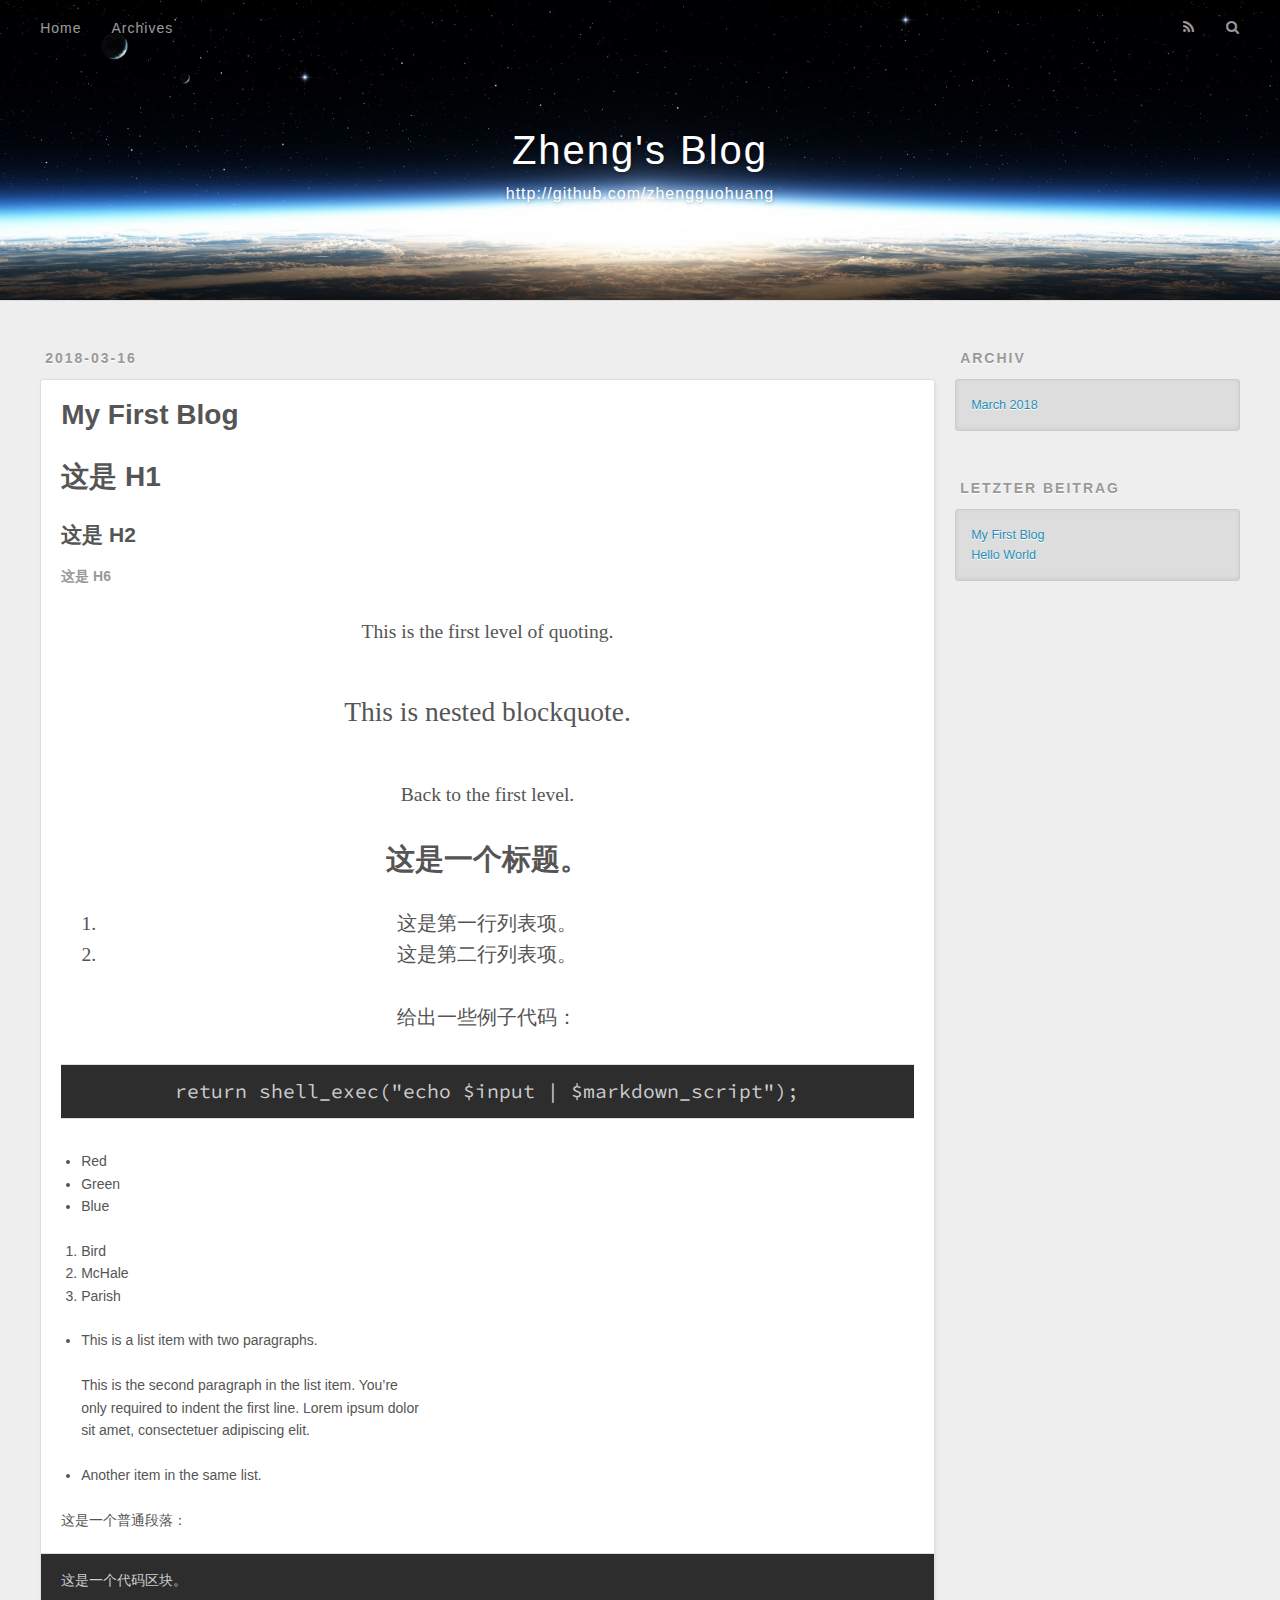
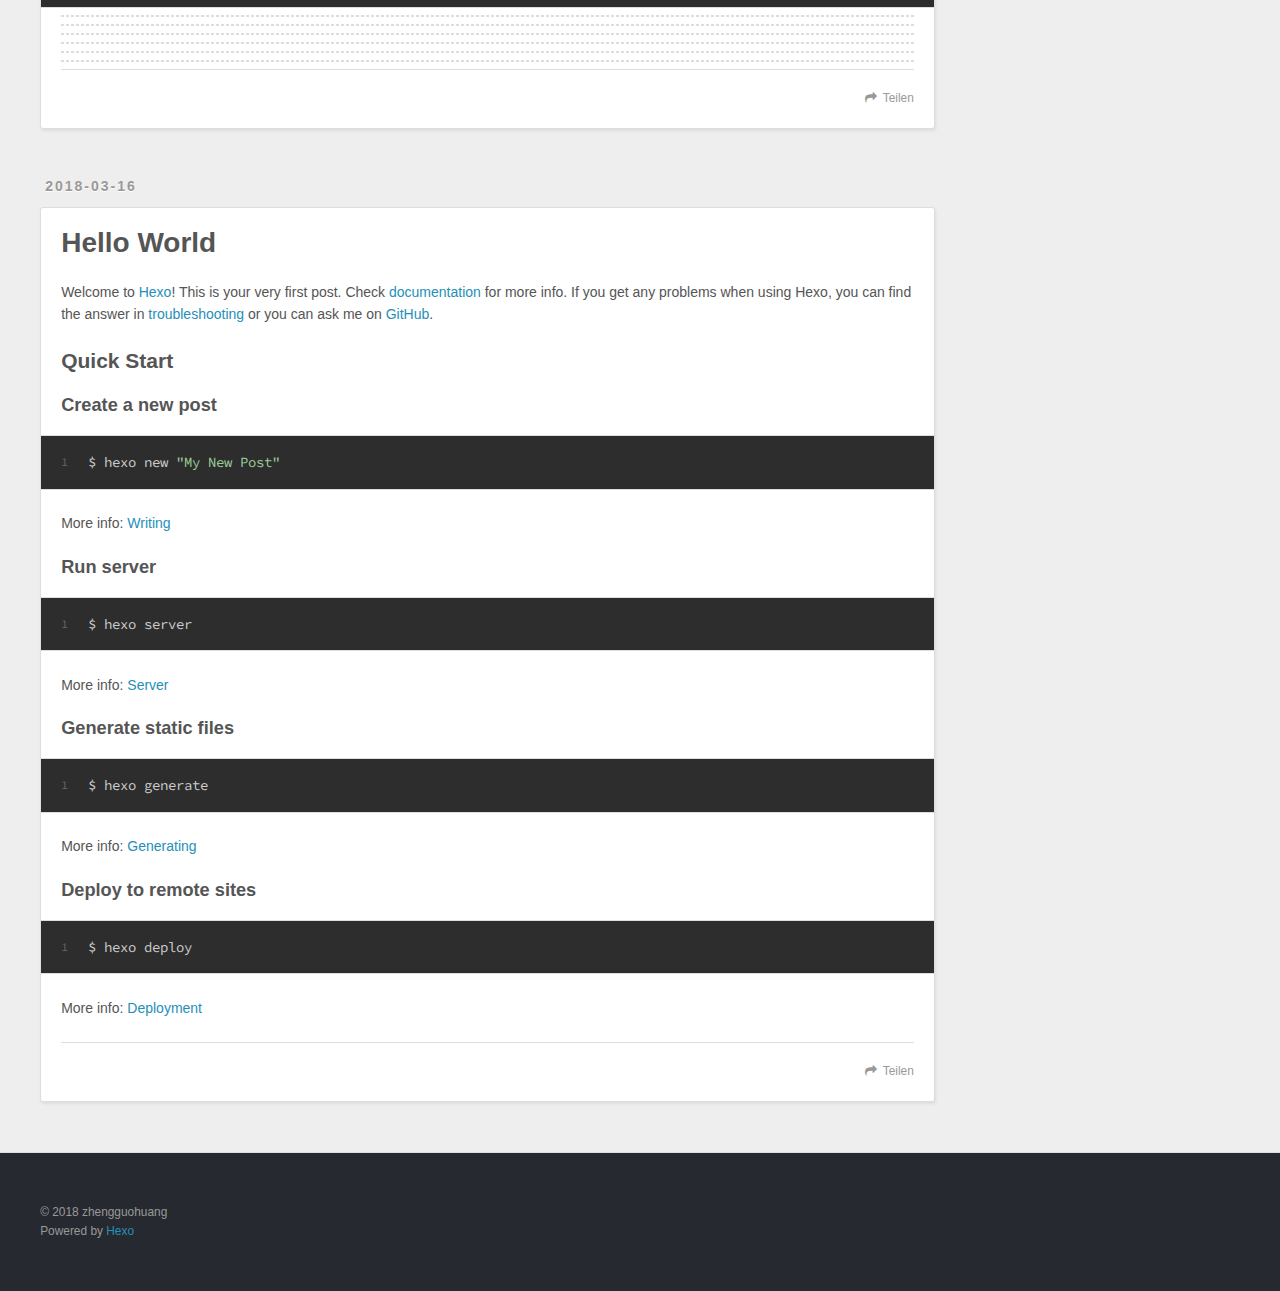
==== commit 1e3483fc: "Site updated: 2018-03-16 22:33:34" ====
--- a/index.html
+++ b/index.html
@@ -87,12 +87,51 @@
     
     <div class="article-entry" itemprop="articleBody">
       
-        <p>title</p>
+        <h1 id="这是-H1"><a href="#这是-H1" class="headerlink" title="这是 H1"></a>这是 H1</h1><h2 id="这是-H2"><a href="#这是-H2" class="headerlink" title="这是 H2"></a>这是 H2</h2><h6 id="这是-H6"><a href="#这是-H6" class="headerlink" title="这是 H6"></a>这是 H6</h6><blockquote>
+<p>This is the first level of quoting.</p>
+<blockquote>
+<p>This is nested blockquote.</p>
+</blockquote>
+<p>Back to the first level.</p>
+</blockquote>
+<blockquote>
+<h2 id="这是一个标题。"><a href="#这是一个标题。" class="headerlink" title="这是一个标题。"></a>这是一个标题。</h2><ol>
+<li>这是第一行列表项。</li>
+<li>这是第二行列表项。</li>
+</ol>
+<p>给出一些例子代码：</p>
+<pre><code>return shell_exec(&quot;echo $input | $markdown_script&quot;);
+</code></pre></blockquote>
+<ul>
+<li>Red</li>
+<li>Green</li>
+<li>Blue</li>
+</ul>
+<ol>
+<li>Bird</li>
+<li>McHale</li>
+<li>Parish</li>
+</ol>
+<ul>
+<li><p>This is a list item with two paragraphs.</p>
+<p>This is the second paragraph in the list item. You’re<br>only required to indent the first line. Lorem ipsum dolor<br>sit amet, consectetuer adipiscing elit.</p>
+</li>
+<li><p>Another item in the same list.</p>
+</li>
+</ul>
+<p>这是一个普通段落：</p>
+<pre><code>这是一个代码区块。
+</code></pre><hr>
+<hr>
+<hr>
+<hr>
+<hr>
+<hr>
 
       
     </div>
     <footer class="article-footer">
-      <a data-url="http://zhengguohuang.github.io/2018/03/16/My-First-Blog/" data-id="cjeuxkhpi00009t8cevvirubc" class="article-share-link">Teilen</a>
+      <a data-url="http://zhengguohuang.github.io/2018/03/16/My-First-Blog/" data-id="cjeuxsemx0000be8ceatlpd5g" class="article-share-link">Teilen</a>
       
       
     </footer>
@@ -137,7 +176,7 @@
       
     </div>
     <footer class="article-footer">
-      <a data-url="http://zhengguohuang.github.io/2018/03/16/hello-world/" data-id="cjeuxkhpr00019t8cu6r8for5" class="article-share-link">Teilen</a>
+      <a data-url="http://zhengguohuang.github.io/2018/03/16/hello-world/" data-id="cjeuxsen50001be8ckzm6ib7j" class="article-share-link">Teilen</a>
       
       
     </footer>
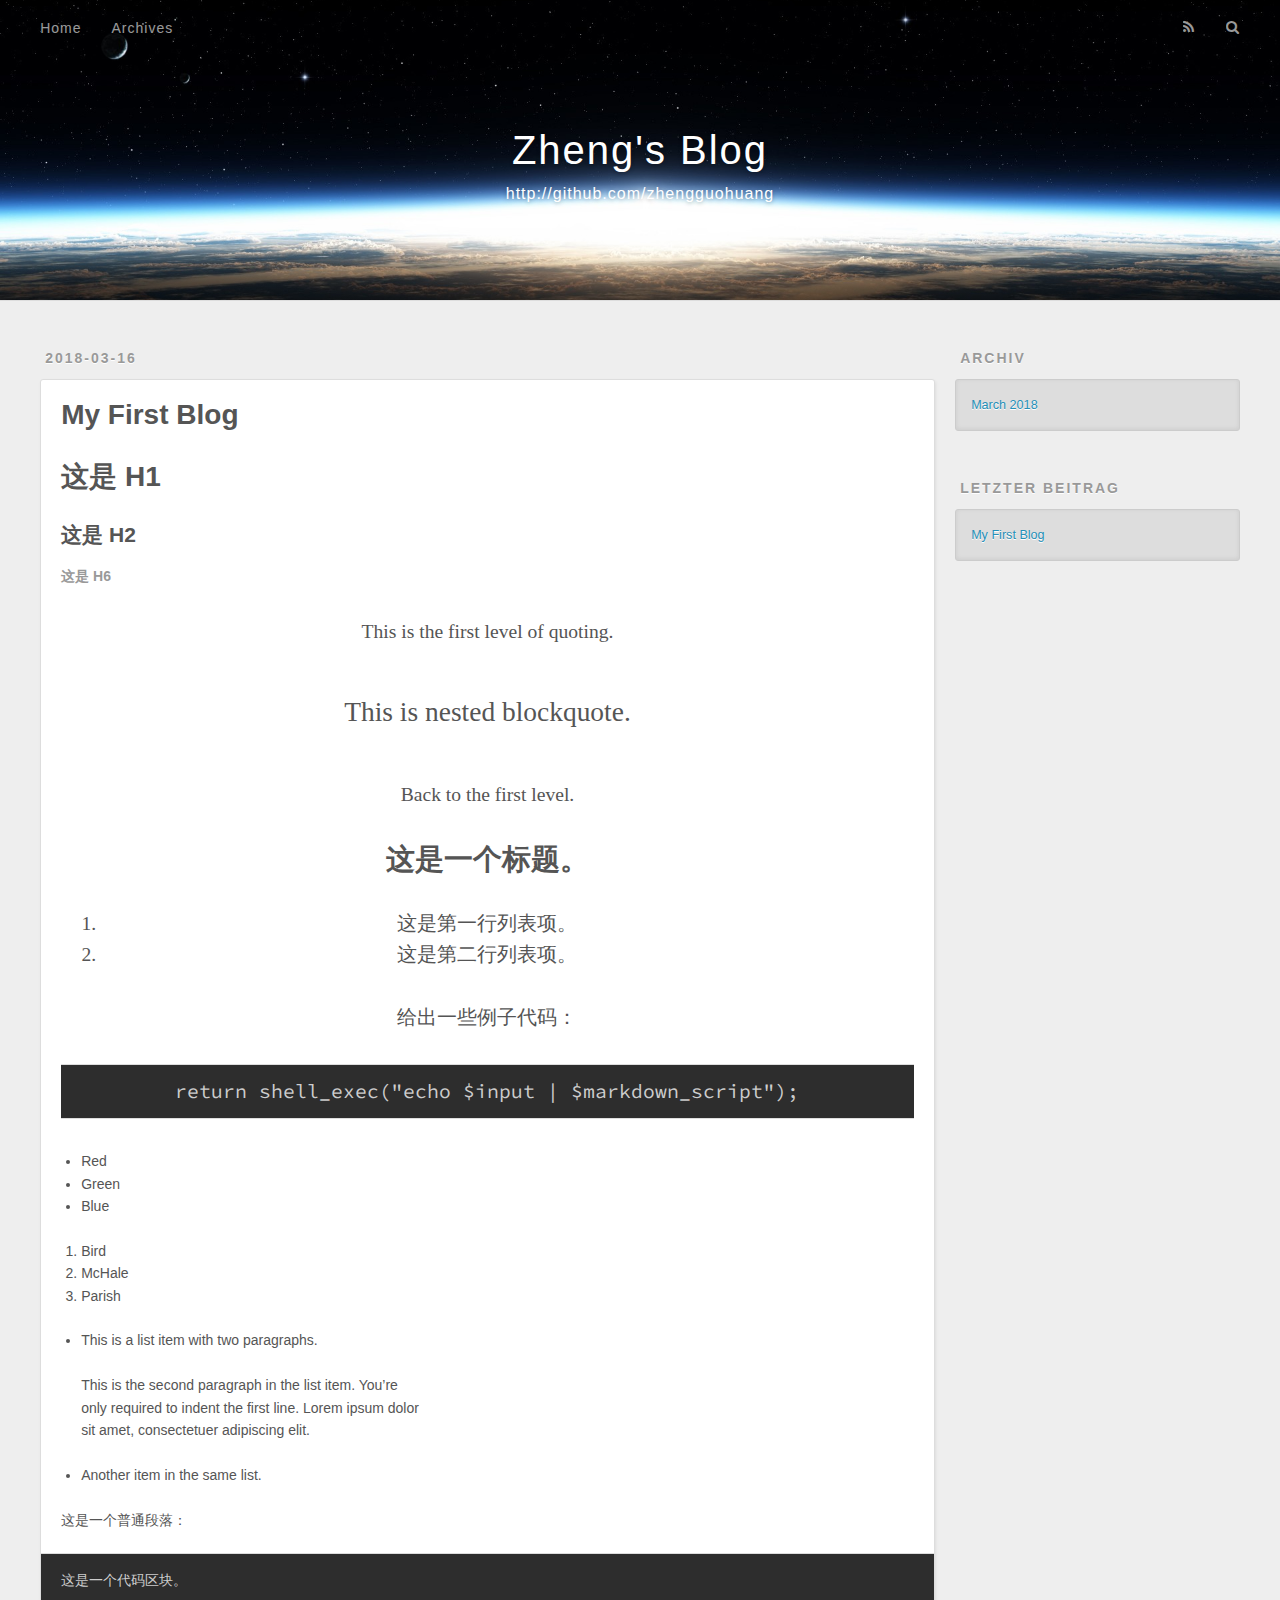
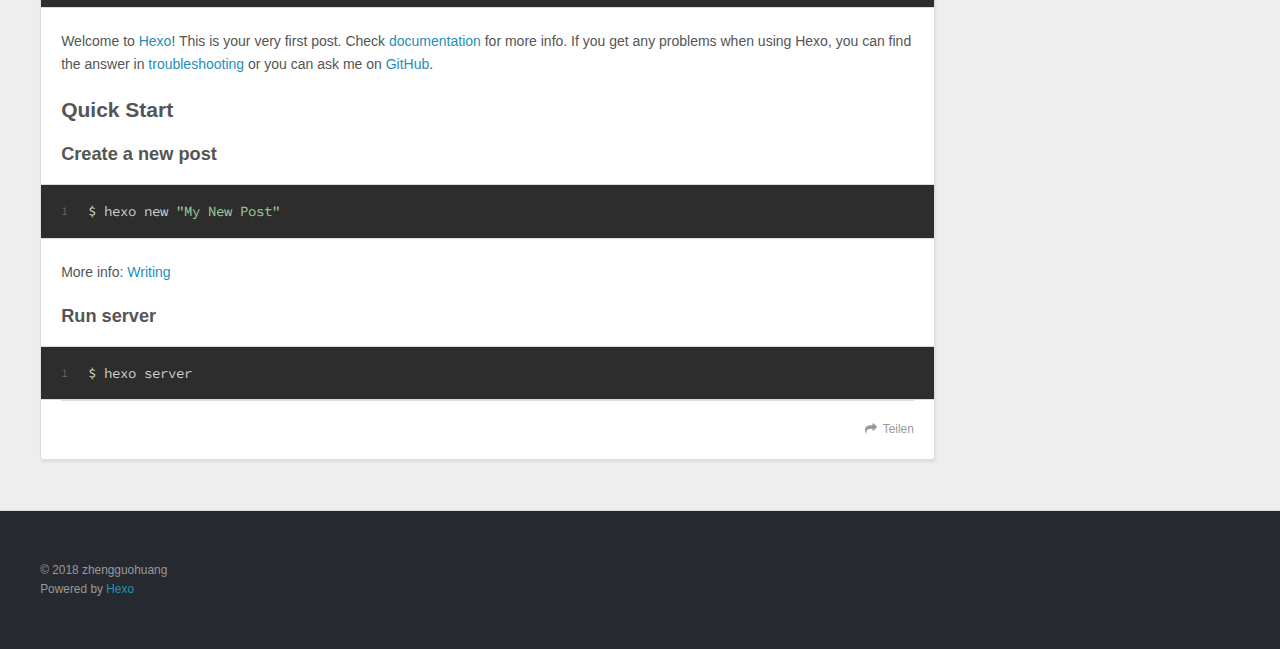
==== commit be0e2a9c: "Site updated: 2018-03-17 00:32:30" ====
--- a/index.html
+++ b/index.html
@@ -121,62 +121,15 @@
 </ul>
 <p>这是一个普通段落：</p>
 <pre><code>这是一个代码区块。
-</code></pre><hr>
-<hr>
-<hr>
-<hr>
-<hr>
-<hr>
-
-      
-    </div>
-    <footer class="article-footer">
-      <a data-url="http://zhengguohuang.github.io/2018/03/16/My-First-Blog/" data-id="cjeuxsemx0000be8ceatlpd5g" class="article-share-link">Teilen</a>
-      
-      
-    </footer>
-  </div>
-  
-</article>
-
-
-  
-    <article id="post-hello-world" class="article article-type-post" itemscope itemprop="blogPost">
-  <div class="article-meta">
-    <a href="/2018/03/16/hello-world/" class="article-date">
-  <time datetime="2018-03-17T03:46:43.101Z" itemprop="datePublished">2018-03-16</time>
-</a>
-    
-  </div>
-  <div class="article-inner">
-    
-    
-      <header class="article-header">
-        
-  
-    <h1 itemprop="name">
-      <a class="article-title" href="/2018/03/16/hello-world/">Hello World</a>
-    </h1>
-  
-
-      </header>
-    
-    <div class="article-entry" itemprop="articleBody">
-      
-        <p>Welcome to <a href="https://hexo.io/" target="_blank" rel="noopener">Hexo</a>! This is your very first post. Check <a href="https://hexo.io/docs/" target="_blank" rel="noopener">documentation</a> for more info. If you get any problems when using Hexo, you can find the answer in <a href="https://hexo.io/docs/troubleshooting.html" target="_blank" rel="noopener">troubleshooting</a> or you can ask me on <a href="https://github.com/hexojs/hexo/issues" target="_blank" rel="noopener">GitHub</a>.</p>
+</code></pre><p>  Welcome to <a href="https://hexo.io/" target="_blank" rel="noopener">Hexo</a>! This is your very first post. Check <a href="https://hexo.io/docs/" target="_blank" rel="noopener">documentation</a> for more info. If you get any problems when using Hexo, you can find the answer in <a href="https://hexo.io/docs/troubleshooting.html" target="_blank" rel="noopener">troubleshooting</a> or you can ask me on <a href="https://github.com/hexojs/hexo/issues" target="_blank" rel="noopener">GitHub</a>.</p>
 <h2 id="Quick-Start"><a href="#Quick-Start" class="headerlink" title="Quick Start"></a>Quick Start</h2><h3 id="Create-a-new-post"><a href="#Create-a-new-post" class="headerlink" title="Create a new post"></a>Create a new post</h3><figure class="highlight bash"><table><tr><td class="gutter"><pre><span class="line">1</span><br></pre></td><td class="code"><pre><span class="line">$ hexo new <span class="string">"My New Post"</span></span><br></pre></td></tr></table></figure>
 <p>More info: <a href="https://hexo.io/docs/writing.html" target="_blank" rel="noopener">Writing</a></p>
 <h3 id="Run-server"><a href="#Run-server" class="headerlink" title="Run server"></a>Run server</h3><figure class="highlight bash"><table><tr><td class="gutter"><pre><span class="line">1</span><br></pre></td><td class="code"><pre><span class="line">$ hexo server</span><br></pre></td></tr></table></figure>
-<p>More info: <a href="https://hexo.io/docs/server.html" target="_blank" rel="noopener">Server</a></p>
-<h3 id="Generate-static-files"><a href="#Generate-static-files" class="headerlink" title="Generate static files"></a>Generate static files</h3><figure class="highlight bash"><table><tr><td class="gutter"><pre><span class="line">1</span><br></pre></td><td class="code"><pre><span class="line">$ hexo generate</span><br></pre></td></tr></table></figure>
-<p>More info: <a href="https://hexo.io/docs/generating.html" target="_blank" rel="noopener">Generating</a></p>
-<h3 id="Deploy-to-remote-sites"><a href="#Deploy-to-remote-sites" class="headerlink" title="Deploy to remote sites"></a>Deploy to remote sites</h3><figure class="highlight bash"><table><tr><td class="gutter"><pre><span class="line">1</span><br></pre></td><td class="code"><pre><span class="line">$ hexo deploy</span><br></pre></td></tr></table></figure>
-<p>More info: <a href="https://hexo.io/docs/deployment.html" target="_blank" rel="noopener">Deployment</a></p>
 
       
     </div>
     <footer class="article-footer">
-      <a data-url="http://zhengguohuang.github.io/2018/03/16/hello-world/" data-id="cjeuxsen50001be8ckzm6ib7j" class="article-share-link">Teilen</a>
+      <a data-url="http://zhengguohuang.github.io/2018/03/16/My-First-Blog/" data-id="cjev21dft0000jk8cgo28ho3d" class="article-share-link">Teilen</a>
       
       
     </footer>
@@ -220,10 +173,6 @@
             <a href="/2018/03/16/My-First-Blog/">My First Blog</a>
           </li>
         
-          <li>
-            <a href="/2018/03/16/hello-world/">Hello World</a>
-          </li>
-        
       </ul>
     </div>
   </div>
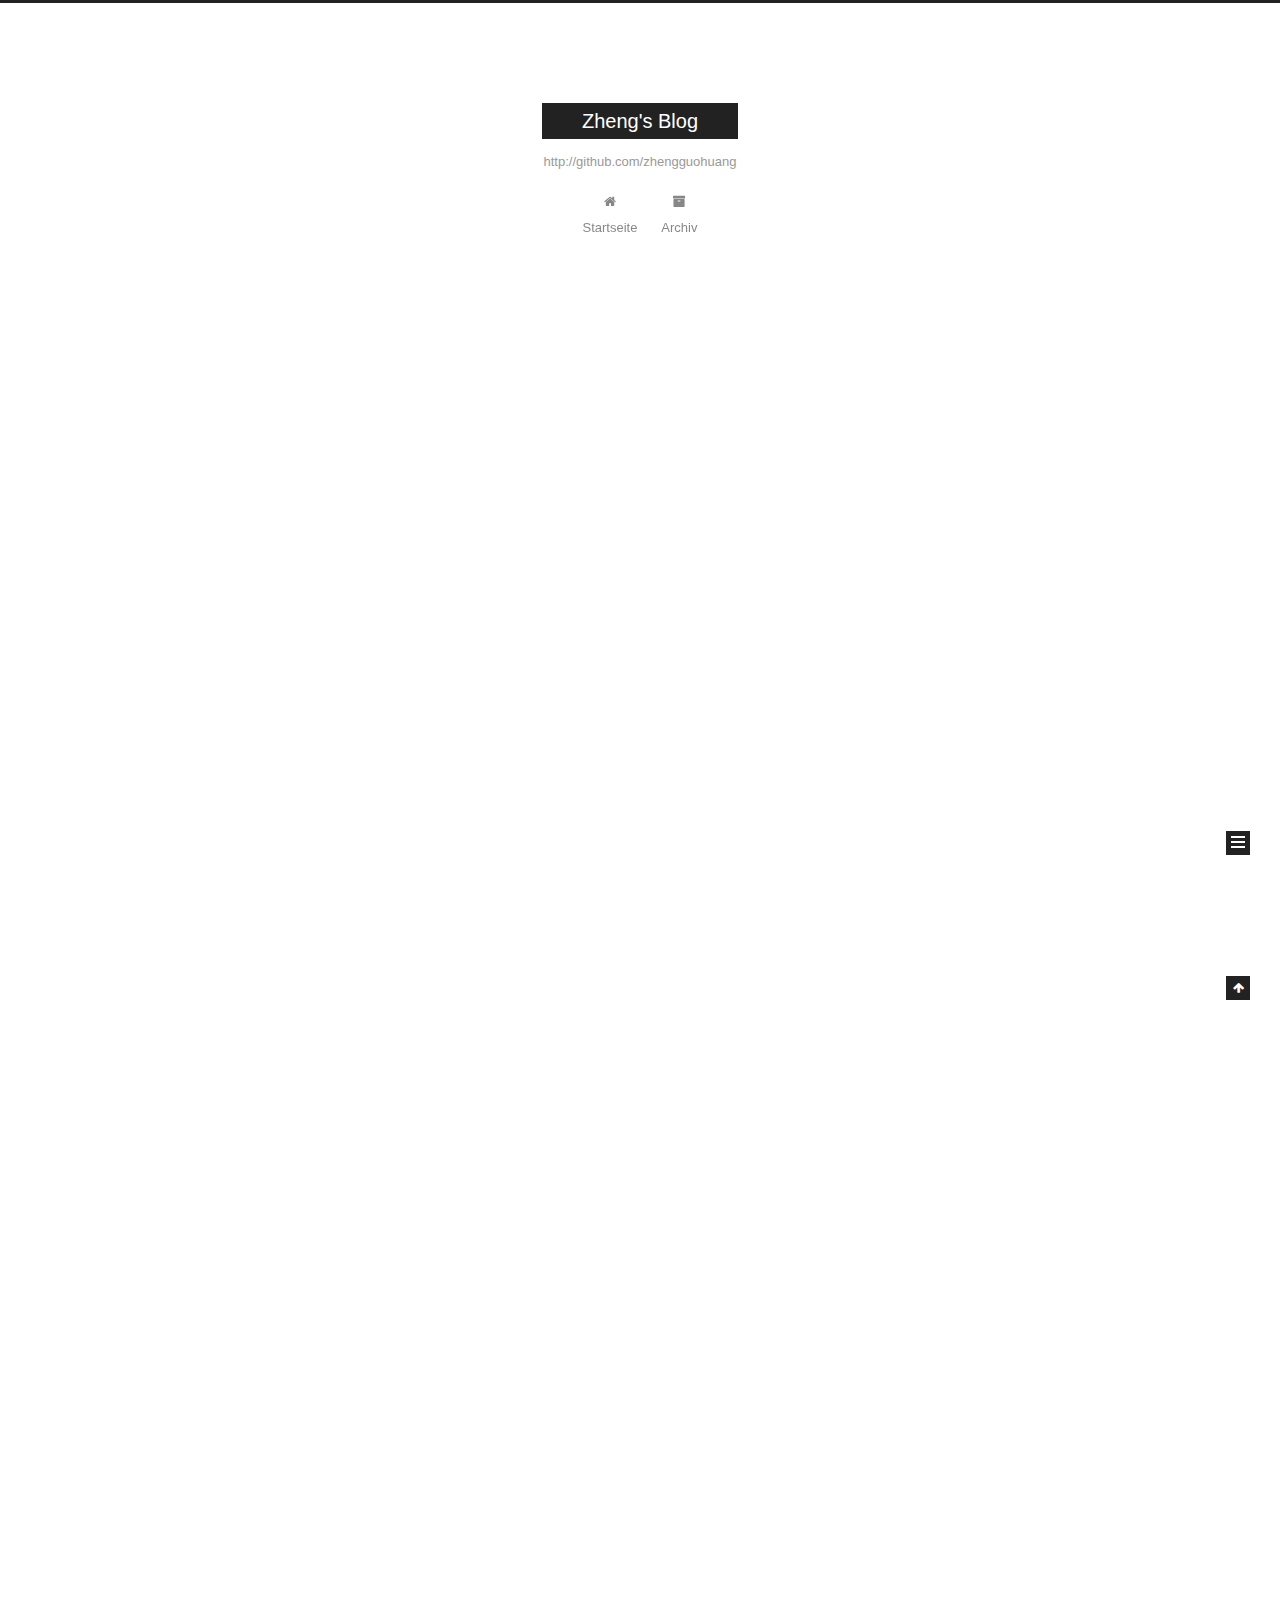
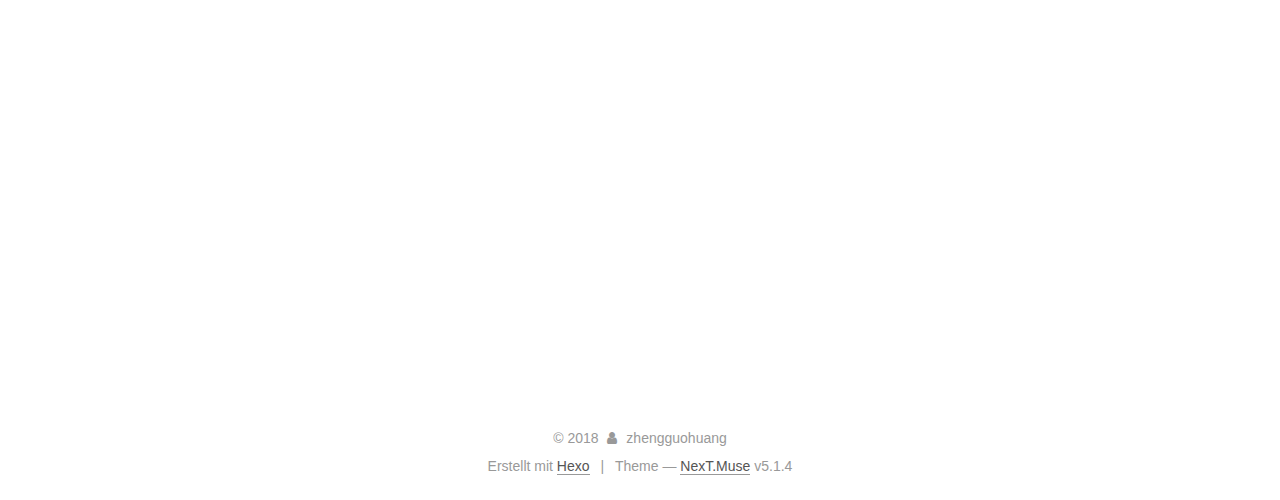
==== commit 56f5208f: "Site updated: 2018-03-17 01:10:53" ====
--- a/index.html
+++ b/index.html
@@ -1,93 +1,305 @@
 <!DOCTYPE html>
-<html>
+
+
+
+  
+
+
+<html class="theme-next muse use-motion" lang="">
 <head>
-  <meta charset="utf-8">
-  
-
-  
-  <title>Zheng&#39;s Blog</title>
-  <meta name="viewport" content="width=device-width, initial-scale=1, maximum-scale=1">
-  <meta property="og:type" content="website">
+  <meta charset="UTF-8"/>
+<meta http-equiv="X-UA-Compatible" content="IE=edge" />
+<meta name="viewport" content="width=device-width, initial-scale=1, maximum-scale=1"/>
+<meta name="theme-color" content="#222">
+
+
+
+
+
+
+
+
+
+<meta http-equiv="Cache-Control" content="no-transform" />
+<meta http-equiv="Cache-Control" content="no-siteapp" />
+
+
+
+
+
+
+
+
+
+
+
+
+
+
+
+
+  
+  
+  <link href="/lib/fancybox/source/jquery.fancybox.css?v=2.1.5" rel="stylesheet" type="text/css" />
+
+
+
+
+
+
+
+<link href="/lib/font-awesome/css/font-awesome.min.css?v=4.6.2" rel="stylesheet" type="text/css" />
+
+<link href="/css/main.css?v=5.1.4" rel="stylesheet" type="text/css" />
+
+
+  <link rel="apple-touch-icon" sizes="180x180" href="/images/apple-touch-icon-next.png?v=5.1.4">
+
+
+  <link rel="icon" type="image/png" sizes="32x32" href="/images/favicon-32x32-next.png?v=5.1.4">
+
+
+  <link rel="icon" type="image/png" sizes="16x16" href="/images/favicon-16x16-next.png?v=5.1.4">
+
+
+  <link rel="mask-icon" href="/images/logo.svg?v=5.1.4" color="#222">
+
+
+
+
+
+  <meta name="keywords" content="Hexo, NexT" />
+
+
+
+
+
+
+
+
+
+
+<meta property="og:type" content="website">
 <meta property="og:title" content="Zheng&#39;s Blog">
 <meta property="og:url" content="http://zhengguohuang.github.io/index.html">
 <meta property="og:site_name" content="Zheng&#39;s Blog">
 <meta name="twitter:card" content="summary">
 <meta name="twitter:title" content="Zheng&#39;s Blog">
-  
-    <link rel="alternate" href="/atom.xml" title="Zheng&#39;s Blog" type="application/atom+xml">
-  
-  
-    <link rel="icon" href="/favicon.png">
-  
-  
-    <link href="//fonts.googleapis.com/css?family=Source+Code+Pro" rel="stylesheet" type="text/css">
-  
-  <link rel="stylesheet" href="/css/style.css">
+
+
+
+<script type="text/javascript" id="hexo.configurations">
+  var NexT = window.NexT || {};
+  var CONFIG = {
+    root: '/',
+    scheme: 'Muse',
+    version: '5.1.4',
+    sidebar: {"position":"left","display":"post","offset":12,"b2t":false,"scrollpercent":false,"onmobile":false},
+    fancybox: true,
+    tabs: true,
+    motion: {"enable":true,"async":false,"transition":{"post_block":"fadeIn","post_header":"slideDownIn","post_body":"slideDownIn","coll_header":"slideLeftIn","sidebar":"slideUpIn"}},
+    duoshuo: {
+      userId: '0',
+      author: 'Author'
+    },
+    algolia: {
+      applicationID: '',
+      apiKey: '',
+      indexName: '',
+      hits: {"per_page":10},
+      labels: {"input_placeholder":"Search for Posts","hits_empty":"We didn't find any results for the search: ${query}","hits_stats":"${hits} results found in ${time} ms"}
+    }
+  };
+</script>
+
+
+
+  <link rel="canonical" href="http://zhengguohuang.github.io/"/>
+
+
+
+
+
+  <title>Zheng's Blog</title>
+  
+
+
+
+
+
+
+
+
 </head>
 
-<body>
-  <div id="container">
-    <div id="wrap">
-      <header id="header">
-  <div id="banner"></div>
-  <div id="header-outer" class="outer">
-    <div id="header-title" class="inner">
-      <h1 id="logo-wrap">
-        <a href="/" id="logo">Zheng&#39;s Blog</a>
-      </h1>
-      
-        <h2 id="subtitle-wrap">
-          <a href="/" id="subtitle">http://github.com/zhengguohuang</a>
-        </h2>
-      
+<body itemscope itemtype="http://schema.org/WebPage" lang="">
+
+  
+  
+    
+  
+
+  <div class="container sidebar-position-left 
+  page-home">
+    <div class="headband"></div>
+
+    <header id="header" class="header" itemscope itemtype="http://schema.org/WPHeader">
+      <div class="header-inner"><div class="site-brand-wrapper">
+  <div class="site-meta ">
+    
+
+    <div class="custom-logo-site-title">
+      <a href="/"  class="brand" rel="start">
+        <span class="logo-line-before"><i></i></span>
+        <span class="site-title">Zheng's Blog</span>
+        <span class="logo-line-after"><i></i></span>
+      </a>
     </div>
-    <div id="header-inner" class="inner">
-      <nav id="main-nav">
-        <a id="main-nav-toggle" class="nav-icon"></a>
-        
-          <a class="main-nav-link" href="/">Home</a>
-        
-          <a class="main-nav-link" href="/archives">Archives</a>
-        
-      </nav>
-      <nav id="sub-nav">
-        
-          <a id="nav-rss-link" class="nav-icon" href="/atom.xml" title="RSS Feed"></a>
-        
-        <a id="nav-search-btn" class="nav-icon" title="Suche"></a>
-      </nav>
-      <div id="search-form-wrap">
-        <form action="//google.com/search" method="get" accept-charset="UTF-8" class="search-form"><input type="search" name="q" class="search-form-input" placeholder="Search"><button type="submit" class="search-form-submit">&#xF002;</button><input type="hidden" name="sitesearch" value="http://zhengguohuang.github.io"></form>
-      </div>
-    </div>
+      
+        <p class="site-subtitle">http://github.com/zhengguohuang</p>
+      
   </div>
-</header>
-      <div class="outer">
-        <section id="main">
-  
-    <article id="post-My-First-Blog" class="article article-type-post" itemscope itemprop="blogPost">
-  <div class="article-meta">
-    <a href="/2018/03/16/My-First-Blog/" class="article-date">
-  <time datetime="2018-03-17T05:12:21.000Z" itemprop="datePublished">2018-03-16</time>
-</a>
-    
+
+  <div class="site-nav-toggle">
+    <button>
+      <span class="btn-bar"></span>
+      <span class="btn-bar"></span>
+      <span class="btn-bar"></span>
+    </button>
   </div>
-  <div class="article-inner">
-    
-    
-      <header class="article-header">
-        
-  
-    <h1 itemprop="name">
-      <a class="article-title" href="/2018/03/16/My-First-Blog/">My First Blog</a>
-    </h1>
-  
-
+</div>
+
+<nav class="site-nav">
+  
+
+  
+    <ul id="menu" class="menu">
+      
+        
+        <li class="menu-item menu-item-home">
+          <a href="/" rel="section">
+            
+              <i class="menu-item-icon fa fa-fw fa-home"></i> <br />
+            
+            Startseite
+          </a>
+        </li>
+      
+        
+        <li class="menu-item menu-item-archives">
+          <a href="/archives/" rel="section">
+            
+              <i class="menu-item-icon fa fa-fw fa-archive"></i> <br />
+            
+            Archiv
+          </a>
+        </li>
+      
+
+      
+    </ul>
+  
+
+  
+</nav>
+
+
+
+ </div>
+    </header>
+
+    <main id="main" class="main">
+      <div class="main-inner">
+        <div class="content-wrap">
+          <div id="content" class="content">
+            
+  <section id="posts" class="posts-expand">
+    
+      
+
+  
+
+  
+  
+  
+
+  <article class="post post-type-normal" itemscope itemtype="http://schema.org/Article">
+  
+  
+  
+  <div class="post-block">
+    <link itemprop="mainEntityOfPage" href="http://zhengguohuang.github.io/2018/03/16/My-First-Blog/">
+
+    <span hidden itemprop="author" itemscope itemtype="http://schema.org/Person">
+      <meta itemprop="name" content="zhengguohuang">
+      <meta itemprop="description" content="">
+      <meta itemprop="image" content="/images/avatar.gif">
+    </span>
+
+    <span hidden itemprop="publisher" itemscope itemtype="http://schema.org/Organization">
+      <meta itemprop="name" content="Zheng's Blog">
+    </span>
+
+    
+      <header class="post-header">
+
+        
+        
+          <h1 class="post-title" itemprop="name headline">
+                
+                <a class="post-title-link" href="/2018/03/16/My-First-Blog/" itemprop="url">My First Blog</a></h1>
+        
+
+        <div class="post-meta">
+          <span class="post-time">
+            
+              <span class="post-meta-item-icon">
+                <i class="fa fa-calendar-o"></i>
+              </span>
+              
+                <span class="post-meta-item-text">Veröffentlicht am</span>
+              
+              <time title="Post created" itemprop="dateCreated datePublished" datetime="2018-03-16T22:12:21-07:00">
+                2018-03-16
+              </time>
+            
+
+            
+
+            
+          </span>
+
+          
+
+          
+            
+          
+
+          
+          
+
+          
+
+          
+
+          
+
+        </div>
       </header>
     
-    <div class="article-entry" itemprop="articleBody">
-      
-        <h1 id="这是-H1"><a href="#这是-H1" class="headerlink" title="这是 H1"></a>这是 H1</h1><h2 id="这是-H2"><a href="#这是-H2" class="headerlink" title="这是 H2"></a>这是 H2</h2><h6 id="这是-H6"><a href="#这是-H6" class="headerlink" title="这是 H6"></a>这是 H6</h6><blockquote>
+
+    
+    
+    
+    <div class="post-body" itemprop="articleBody">
+
+      
+      
+
+      
+        
+          
+            <h1 id="这是-H1"><a href="#这是-H1" class="headerlink" title="这是 H1"></a>这是 H1</h1><h2 id="这是-H2"><a href="#这是-H2" class="headerlink" title="这是 H2"></a>这是 H2</h2><h6 id="这是-H6"><a href="#这是-H6" class="headerlink" title="这是 H6"></a>这是 H6</h6><blockquote>
 <p>This is the first level of quoting.</p>
 <blockquote>
 <p>This is nested blockquote.</p>
@@ -126,91 +338,307 @@
 <p>More info: <a href="https://hexo.io/docs/writing.html" target="_blank" rel="noopener">Writing</a></p>
 <h3 id="Run-server"><a href="#Run-server" class="headerlink" title="Run server"></a>Run server</h3><figure class="highlight bash"><table><tr><td class="gutter"><pre><span class="line">1</span><br></pre></td><td class="code"><pre><span class="line">$ hexo server</span><br></pre></td></tr></table></figure>
 
+          
+        
       
     </div>
-    <footer class="article-footer">
-      <a data-url="http://zhengguohuang.github.io/2018/03/16/My-First-Blog/" data-id="cjev21dft0000jk8cgo28ho3d" class="article-share-link">Teilen</a>
-      
+    
+    
+    
+
+    
+
+    
+
+    
+
+    <footer class="post-footer">
+      
+
+      
+
+      
+
+      
+      
+        <div class="post-eof"></div>
       
     </footer>
   </div>
   
-</article>
-
-
-  
-
-
-</section>
-        
-          <aside id="sidebar">
-  
-    
-
-  
-    
-
-  
-    
-  
-    
-  <div class="widget-wrap">
-    <h3 class="widget-title">Archiv</h3>
-    <div class="widget">
-      <ul class="archive-list"><li class="archive-list-item"><a class="archive-list-link" href="/archives/2018/03/">March 2018</a></li></ul>
+  
+  
+  </article>
+
+
+    
+  </section>
+
+  
+
+
+          </div>
+          
+
+
+          
+
+        </div>
+        
+          
+  
+  <div class="sidebar-toggle">
+    <div class="sidebar-toggle-line-wrap">
+      <span class="sidebar-toggle-line sidebar-toggle-line-first"></span>
+      <span class="sidebar-toggle-line sidebar-toggle-line-middle"></span>
+      <span class="sidebar-toggle-line sidebar-toggle-line-last"></span>
     </div>
   </div>
 
-
-  
-    
-  <div class="widget-wrap">
-    <h3 class="widget-title">letzter Beitrag</h3>
-    <div class="widget">
-      <ul>
-        
-          <li>
-            <a href="/2018/03/16/My-First-Blog/">My First Blog</a>
-          </li>
-        
-      </ul>
+  <aside id="sidebar" class="sidebar">
+    
+    <div class="sidebar-inner">
+
+      
+
+      
+
+      <section class="site-overview-wrap sidebar-panel sidebar-panel-active">
+        <div class="site-overview">
+          <div class="site-author motion-element" itemprop="author" itemscope itemtype="http://schema.org/Person">
+            
+              <p class="site-author-name" itemprop="name">zhengguohuang</p>
+              <p class="site-description motion-element" itemprop="description"></p>
+          </div>
+
+          <nav class="site-state motion-element">
+
+            
+              <div class="site-state-item site-state-posts">
+              
+                <a href="/archives/">
+              
+                  <span class="site-state-item-count">1</span>
+                  <span class="site-state-item-name">Artikel</span>
+                </a>
+              </div>
+            
+
+            
+
+            
+
+          </nav>
+
+          
+
+          
+
+          
+          
+
+          
+          
+
+          
+
+        </div>
+      </section>
+
+      
+
+      
+
     </div>
+  </aside>
+
+
+        
+      </div>
+    </main>
+
+    <footer id="footer" class="footer">
+      <div class="footer-inner">
+        <div class="copyright">&copy; <span itemprop="copyrightYear">2018</span>
+  <span class="with-love">
+    <i class="fa fa-user"></i>
+  </span>
+  <span class="author" itemprop="copyrightHolder">zhengguohuang</span>
+
+  
+</div>
+
+
+  <div class="powered-by">Erstellt mit  <a class="theme-link" target="_blank" href="https://hexo.io">Hexo</a></div>
+
+
+
+  <span class="post-meta-divider">|</span>
+
+
+
+  <div class="theme-info">Theme &mdash; <a class="theme-link" target="_blank" href="https://github.com/iissnan/hexo-theme-next">NexT.Muse</a> v5.1.4</div>
+
+
+
+
+        
+
+
+
+
+
+
+
+        
+      </div>
+    </footer>
+
+    
+      <div class="back-to-top">
+        <i class="fa fa-arrow-up"></i>
+        
+      </div>
+    
+
+    
+
   </div>
 
   
-</aside>
-        
-      </div>
-      <footer id="footer">
-  
-  <div class="outer">
-    <div id="footer-info" class="inner">
-      &copy; 2018 zhengguohuang<br>
-      Powered by <a href="http://hexo.io/" target="_blank">Hexo</a>
-    </div>
-  </div>
-</footer>
-    </div>
-    <nav id="mobile-nav">
-  
-    <a href="/" class="mobile-nav-link">Home</a>
-  
-    <a href="/archives" class="mobile-nav-link">Archives</a>
-  
-</nav>
-    
-
-<script src="//ajax.googleapis.com/ajax/libs/jquery/2.0.3/jquery.min.js"></script>
-
-
-  <link rel="stylesheet" href="/fancybox/jquery.fancybox.css">
-  <script src="/fancybox/jquery.fancybox.pack.js"></script>
-
-
-<script src="/js/script.js"></script>
-
-
-
-  </div>
+
+<script type="text/javascript">
+  if (Object.prototype.toString.call(window.Promise) !== '[object Function]') {
+    window.Promise = null;
+  }
+</script>
+
+
+
+
+
+
+
+
+
+  
+
+
+
+
+
+
+
+
+
+
+
+
+  
+  
+    <script type="text/javascript" src="/lib/jquery/index.js?v=2.1.3"></script>
+  
+
+  
+  
+    <script type="text/javascript" src="/lib/fastclick/lib/fastclick.min.js?v=1.0.6"></script>
+  
+
+  
+  
+    <script type="text/javascript" src="/lib/jquery_lazyload/jquery.lazyload.js?v=1.9.7"></script>
+  
+
+  
+  
+    <script type="text/javascript" src="/lib/velocity/velocity.min.js?v=1.2.1"></script>
+  
+
+  
+  
+    <script type="text/javascript" src="/lib/velocity/velocity.ui.min.js?v=1.2.1"></script>
+  
+
+  
+  
+    <script type="text/javascript" src="/lib/fancybox/source/jquery.fancybox.pack.js?v=2.1.5"></script>
+  
+
+
+  
+
+
+  <script type="text/javascript" src="/js/src/utils.js?v=5.1.4"></script>
+
+  <script type="text/javascript" src="/js/src/motion.js?v=5.1.4"></script>
+
+
+
+  
+  
+
+  
+
+  
+
+
+  <script type="text/javascript" src="/js/src/bootstrap.js?v=5.1.4"></script>
+
+
+
+  
+
+
+  
+
+
+
+
+	
+
+
+
+
+
+  
+
+
+
+
+
+  
+
+
+
+
+
+
+
+
+
+
+
+
+  
+
+
+
+
+
+  
+
+  
+
+  
+
+  
+  
+
+  
+
+  
+
+  
+
 </body>
-</html>+</html>
--- a/css/main.css
+++ b/css/main.css
@@ -0,0 +1,2662 @@
+/* normalize.css v3.0.2 | MIT License | git.io/normalize */
+html {
+  font-family: sans-serif; /* 1 */
+  -ms-text-size-adjust: 100%; /* 2 */
+  -webkit-text-size-adjust: 100%; /* 2 */
+}
+body {
+  margin: 0;
+}
+article,
+aside,
+details,
+figcaption,
+figure,
+footer,
+header,
+hgroup,
+main,
+menu,
+nav,
+section,
+summary {
+  display: block;
+}
+audio,
+canvas,
+progress,
+video {
+  display: inline-block; /* 1 */
+  vertical-align: baseline; /* 2 */
+}
+audio:not([controls]) {
+  display: none;
+  height: 0;
+}
+[hidden],
+template {
+  display: none;
+}
+a {
+  background-color: transparent;
+}
+a:active,
+a:hover {
+  outline: 0;
+}
+abbr[title] {
+  border-bottom: 1px dotted;
+}
+b,
+strong {
+  font-weight: bold;
+}
+dfn {
+  font-style: italic;
+}
+h1 {
+  font-size: 2em;
+  margin: 0.67em 0;
+}
+mark {
+  background: #ff0;
+  color: #000;
+}
+small {
+  font-size: 80%;
+}
+sub,
+sup {
+  font-size: 75%;
+  line-height: 0;
+  position: relative;
+  vertical-align: baseline;
+}
+sup {
+  top: -0.5em;
+}
+sub {
+  bottom: -0.25em;
+}
+img {
+  border: 0;
+}
+svg:not(:root) {
+  overflow: hidden;
+}
+figure {
+  margin: 1em 40px;
+}
+hr {
+  -moz-box-sizing: content-box;
+  box-sizing: content-box;
+  height: 0;
+}
+pre {
+  overflow: auto;
+}
+code,
+kbd,
+pre,
+samp {
+  font-family: monospace, monospace;
+  font-size: 1em;
+}
+button,
+input,
+optgroup,
+select,
+textarea {
+  color: inherit; /* 1 */
+  font: inherit; /* 2 */
+  margin: 0; /* 3 */
+}
+button {
+  overflow: visible;
+}
+button,
+select {
+  text-transform: none;
+}
+button,
+html input[type="button"],
+input[type="reset"],
+input[type="submit"] {
+  -webkit-appearance: button; /* 2 */
+  cursor: pointer; /* 3 */
+}
+button[disabled],
+html input[disabled] {
+  cursor: default;
+}
+button::-moz-focus-inner,
+input::-moz-focus-inner {
+  border: 0;
+  padding: 0;
+}
+input {
+  line-height: normal;
+}
+input[type="checkbox"],
+input[type="radio"] {
+  box-sizing: border-box; /* 1 */
+  padding: 0; /* 2 */
+}
+input[type="number"]::-webkit-inner-spin-button,
+input[type="number"]::-webkit-outer-spin-button {
+  height: auto;
+}
+input[type="search"] {
+  -webkit-appearance: textfield; /* 1 */
+  -moz-box-sizing: content-box;
+  -webkit-box-sizing: content-box; /* 2 */
+  box-sizing: content-box;
+}
+input[type="search"]::-webkit-search-cancel-button,
+input[type="search"]::-webkit-search-decoration {
+  -webkit-appearance: none;
+}
+fieldset {
+  border: 1px solid #c0c0c0;
+  margin: 0 2px;
+  padding: 0.35em 0.625em 0.75em;
+}
+legend {
+  border: 0; /* 1 */
+  padding: 0; /* 2 */
+}
+textarea {
+  overflow: auto;
+}
+optgroup {
+  font-weight: bold;
+}
+table {
+  border-collapse: collapse;
+  border-spacing: 0;
+}
+td,
+th {
+  padding: 0;
+}
+::selection {
+  background: #262a30;
+  color: #fff;
+}
+body {
+  position: relative;
+  font-family: 'Lato', "PingFang SC", "Microsoft YaHei", sans-serif;
+  font-size: 14px;
+  line-height: 2;
+  color: #555;
+  background: #fff;
+}
+@media (max-width: 767px) {
+  body {
+    padding-right: 0 !important;
+  }
+}
+@media (min-width: 768px) and (max-width: 991px) {
+  body {
+    padding-right: 0 !important;
+  }
+}
+@media (min-width: 1600px) {
+  body {
+    font-size: 16px;
+  }
+}
+h1,
+h2,
+h3,
+h4,
+h5,
+h6 {
+  margin: 0;
+  padding: 0;
+  font-weight: bold;
+  line-height: 1.5;
+  font-family: 'Lato', "PingFang SC", "Microsoft YaHei", sans-serif;
+}
+h2,
+h3,
+h4,
+h5,
+h6 {
+  margin: 20px 0 15px;
+}
+h1 {
+  font-size: 22px;
+}
+@media (max-width: 767px) {
+  h1 {
+    font-size: 18px;
+  }
+}
+h2 {
+  font-size: 20px;
+}
+@media (max-width: 767px) {
+  h2 {
+    font-size: 16px;
+  }
+}
+h3 {
+  font-size: 18px;
+}
+@media (max-width: 767px) {
+  h3 {
+    font-size: 14px;
+  }
+}
+h4 {
+  font-size: 16px;
+}
+@media (max-width: 767px) {
+  h4 {
+    font-size: 12px;
+  }
+}
+h5 {
+  font-size: 14px;
+}
+@media (max-width: 767px) {
+  h5 {
+    font-size: 10px;
+  }
+}
+h6 {
+  font-size: 12px;
+}
+@media (max-width: 767px) {
+  h6 {
+    font-size: 8px;
+  }
+}
+p {
+  margin: 0 0 20px 0;
+}
+a {
+  color: #555;
+  text-decoration: none;
+  outline: none;
+  border-bottom: 1px solid #999;
+  word-wrap: break-word;
+}
+a:hover {
+  color: #222;
+  border-bottom-color: #222;
+}
+blockquote {
+  margin: 0;
+  padding: 0;
+}
+img {
+  display: block;
+  margin: auto;
+  max-width: 100%;
+  height: auto;
+}
+hr {
+  margin: 40px 0;
+  height: 3px;
+  border: none;
+  background-color: #ddd;
+  background-image: repeating-linear-gradient(-45deg, #fff, #fff 4px, transparent 4px, transparent 8px);
+}
+blockquote {
+  padding: 0 15px;
+  color: #666;
+  border-left: 4px solid #ddd;
+}
+blockquote cite::before {
+  content: "-";
+  padding: 0 5px;
+}
+dt {
+  font-weight: 700;
+}
+dd {
+  margin: 0;
+  padding: 0;
+}
+kbd {
+  border: 1px solid #ccc;
+  border-radius: 0.2em;
+  box-shadow: 0.1em 0.1em 0.2em rgba(0,0,0,0.1);
+  background-color: #f9f9f9;
+  font-family: inherit;
+  background-image: -webkit-linear-gradient(top, #eee, #fff, #eee);
+  padding: 0.1em 0.3em;
+  white-space: nowrap;
+}
+.text-left {
+  text-align: left;
+}
+.text-center {
+  text-align: center;
+}
+.text-right {
+  text-align: right;
+}
+.text-justify {
+  text-align: justify;
+}
+.text-nowrap {
+  white-space: nowrap;
+}
+.text-lowercase {
+  text-transform: lowercase;
+}
+.text-uppercase {
+  text-transform: uppercase;
+}
+.text-capitalize {
+  text-transform: capitalize;
+}
+.center-block {
+  display: block;
+  margin-left: auto;
+  margin-right: auto;
+}
+.clearfix:before,
+.clearfix:after {
+  content: " ";
+  display: table;
+}
+.clearfix:after {
+  clear: both;
+}
+.pullquote {
+  width: 45%;
+}
+.pullquote.left {
+  float: left;
+  margin-left: 5px;
+  margin-right: 10px;
+}
+.pullquote.right {
+  float: right;
+  margin-left: 10px;
+  margin-right: 5px;
+}
+.affix.affix.affix {
+  position: fixed;
+}
+.translation {
+  margin-top: -20px;
+  font-size: 14px;
+  color: #999;
+}
+.scrollbar-measure {
+  width: 100px;
+  height: 100px;
+  overflow: scroll;
+  position: absolute;
+  top: -9999px;
+}
+.use-motion .motion-element {
+  opacity: 0;
+}
+table {
+  margin: 20px 0;
+  width: 100%;
+  border-collapse: collapse;
+  border-spacing: 0;
+  border: 1px solid #ddd;
+  font-size: 14px;
+  table-layout: fixed;
+  word-wrap: break-all;
+}
+table>tbody>tr:nth-of-type(odd) {
+  background-color: #f9f9f9;
+}
+table>tbody>tr:hover {
+  background-color: #f5f5f5;
+}
+caption,
+th,
+td {
+  padding: 8px;
+  text-align: left;
+  vertical-align: middle;
+  font-weight: normal;
+}
+th,
+td {
+  border-bottom: 3px solid #ddd;
+  border-right: 1px solid #eee;
+}
+th {
+  padding-bottom: 10px;
+  font-weight: 700;
+}
+td {
+  border-bottom-width: 1px;
+}
+html,
+body {
+  height: 100%;
+}
+.container {
+  position: relative;
+  min-height: 100%;
+}
+.header-inner {
+  margin: 0 auto;
+  padding: 100px 0 70px;
+  width: 700px;
+}
+@media (min-width: 1600px) {
+  .container .header-inner {
+    width: 900px;
+  }
+}
+.main {
+  padding-bottom: 150px;
+}
+.main-inner {
+  margin: 0 auto;
+  width: 700px;
+}
+@media (min-width: 1600px) {
+  .container .main-inner {
+    width: 900px;
+  }
+}
+.footer {
+  position: absolute;
+  left: 0;
+  bottom: 0;
+  width: 100%;
+  min-height: 50px;
+}
+.footer-inner {
+  box-sizing: border-box;
+  margin: 20px auto;
+  width: 700px;
+}
+@media (min-width: 1600px) {
+  .container .footer-inner {
+    width: 900px;
+  }
+}
+pre,
+.highlight {
+  overflow: auto;
+  margin: 20px 0;
+  padding: 0;
+  font-size: 13px;
+  color: #4d4d4c;
+  background: #f7f7f7;
+  line-height: 1.6;
+}
+pre,
+code {
+  font-family: consolas, Menlo, "PingFang SC", "Microsoft YaHei", monospace;
+}
+code {
+  padding: 2px 4px;
+  word-wrap: break-word;
+  color: #555;
+  background: #eee;
+  border-radius: 3px;
+  font-size: 13px;
+}
+pre {
+  padding: 10px;
+}
+pre code {
+  padding: 0;
+  color: #4d4d4c;
+  background: none;
+  text-shadow: none;
+}
+.highlight {
+  border-radius: 1px;
+}
+.highlight pre {
+  border: none;
+  margin: 0;
+  padding: 10px 0;
+}
+.highlight table {
+  margin: 0;
+  width: auto;
+  border: none;
+}
+.highlight td {
+  border: none;
+  padding: 0;
+}
+.highlight figcaption {
+  font-size: 1em;
+  color: #4d4d4c;
+  line-height: 1em;
+  margin-bottom: 1em;
+}
+.highlight figcaption:before,
+.highlight figcaption:after {
+  content: " ";
+  display: table;
+}
+.highlight figcaption:after {
+  clear: both;
+}
+.highlight figcaption a {
+  float: right;
+  color: #4d4d4c;
+}
+.highlight figcaption a:hover {
+  border-bottom-color: #4d4d4c;
+}
+.highlight .gutter pre {
+  padding-left: 10px;
+  padding-right: 10px;
+  color: #869194;
+  text-align: right;
+  background-color: #eff2f3;
+}
+.highlight .code pre {
+  width: 100%;
+  padding-left: 10px;
+  padding-right: 10px;
+  background-color: #f7f7f7;
+}
+.highlight .line {
+  height: 20px;
+}
+.gutter {
+  -webkit-user-select: none;
+  -moz-user-select: none;
+  -ms-user-select: none;
+  user-select: none;
+}
+.gist table {
+  width: auto;
+}
+.gist table td {
+  border: none;
+}
+pre .deletion {
+  background: #fdd;
+}
+pre .addition {
+  background: #dfd;
+}
+pre .meta {
+  color: #8959a8;
+}
+pre .comment {
+  color: #8e908c;
+}
+pre .variable,
+pre .attribute,
+pre .tag,
+pre .regexp,
+pre .ruby .constant,
+pre .xml .tag .title,
+pre .xml .pi,
+pre .xml .doctype,
+pre .html .doctype,
+pre .css .id,
+pre .css .class,
+pre .css .pseudo {
+  color: #c82829;
+}
+pre .number,
+pre .preprocessor,
+pre .built_in,
+pre .literal,
+pre .params,
+pre .constant,
+pre .command {
+  color: #f5871f;
+}
+pre .ruby .class .title,
+pre .css .rules .attribute,
+pre .string,
+pre .value,
+pre .inheritance,
+pre .header,
+pre .ruby .symbol,
+pre .xml .cdata,
+pre .special,
+pre .number,
+pre .formula {
+  color: #718c00;
+}
+pre .title,
+pre .css .hexcolor {
+  color: #3e999f;
+}
+pre .function,
+pre .python .decorator,
+pre .python .title,
+pre .ruby .function .title,
+pre .ruby .title .keyword,
+pre .perl .sub,
+pre .javascript .title,
+pre .coffeescript .title {
+  color: #4271ae;
+}
+pre .keyword,
+pre .javascript .function {
+  color: #8959a8;
+}
+.full-image.full-image.full-image.full-image {
+  border: none;
+  max-width: 100%;
+  width: auto;
+  margin: 20px auto 25px;
+}
+@media (min-width: 992px) {
+  .full-image.full-image.full-image.full-image {
+    max-width: none;
+    width: 110%;
+    margin: 25px -5%;
+  }
+}
+.blockquote-center,
+.page-home .post-type-quote blockquote,
+.page-post-detail .post-type-quote blockquote {
+  position: relative;
+  margin: 40px 0;
+  padding: 0;
+  border-left: none;
+  text-align: center;
+}
+.blockquote-center::before,
+.page-home .post-type-quote blockquote::before,
+.page-post-detail .post-type-quote blockquote::before,
+.blockquote-center::after,
+.page-home .post-type-quote blockquote::after,
+.page-post-detail .post-type-quote blockquote::after {
+  position: absolute;
+  content: ' ';
+  display: block;
+  width: 100%;
+  height: 24px;
+  opacity: 0.2;
+  background-repeat: no-repeat;
+  background-position: 0 -6px;
+  background-size: 22px 22px;
+}
+.blockquote-center::before,
+.page-home .post-type-quote blockquote::before,
+.page-post-detail .post-type-quote blockquote::before {
+  top: -20px;
+  background-image: url("../images/quote-l.svg");
+  border-top: 1px solid #ccc;
+}
+.blockquote-center::after,
+.page-home .post-type-quote blockquote::after,
+.page-post-detail .post-type-quote blockquote::after {
+  bottom: -20px;
+  background-image: url("../images/quote-r.svg");
+  border-bottom: 1px solid #ccc;
+  background-position: 100% 8px;
+}
+.blockquote-center p,
+.page-home .post-type-quote blockquote p,
+.page-post-detail .post-type-quote blockquote p,
+.blockquote-center div,
+.page-home .post-type-quote blockquote div,
+.page-post-detail .post-type-quote blockquote div {
+  text-align: center;
+}
+.post .post-body .group-picture img {
+  box-sizing: border-box;
+  padding: 0 3px;
+  border: none;
+}
+.post .group-picture-row {
+  overflow: hidden;
+  margin-top: 6px;
+}
+.post .group-picture-row:first-child {
+  margin-top: 0;
+}
+.post .group-picture-column {
+  float: left;
+}
+.page-post-detail .post-body .group-picture-column {
+  float: none;
+  margin-top: 10px;
+  width: auto !important;
+}
+.page-post-detail .post-body .group-picture-column img {
+  margin: 0 auto;
+}
+.page-archive .group-picture-container {
+  overflow: hidden;
+}
+.page-archive .group-picture-row {
+  float: left;
+}
+.page-archive .group-picture-row:first-child {
+  margin-top: 6px;
+}
+.page-archive .group-picture-column {
+  max-width: 150px;
+  max-height: 150px;
+}
+.post-body .note {
+  position: relative;
+  padding: 15px;
+  margin-bottom: 20px;
+  border: 1px solid #eee;
+  border-left-width: 5px;
+  border-radius: 3px;
+}
+.post-body .note h2,
+.post-body .note h3,
+.post-body .note h4,
+.post-body .note h5,
+.post-body .note h6 {
+  margin-top: 0;
+  margin-bottom: 0;
+  border-bottom: initial;
+  padding-top: 0 !important;
+}
+.post-body .note p:first-child,
+.post-body .note ul:first-child,
+.post-body .note ol:first-child,
+.post-body .note table:first-child,
+.post-body .note pre:first-child,
+.post-body .note blockquote:first-child {
+  margin-top: 0;
+}
+.post-body .note p:last-child,
+.post-body .note ul:last-child,
+.post-body .note ol:last-child,
+.post-body .note table:last-child,
+.post-body .note pre:last-child,
+.post-body .note blockquote:last-child {
+  margin-bottom: 0;
+}
+.post-body .note.default {
+  border-left-color: #777;
+}
+.post-body .note.default h2,
+.post-body .note.default h3,
+.post-body .note.default h4,
+.post-body .note.default h5,
+.post-body .note.default h6 {
+  color: #777;
+}
+.post-body .note.primary {
+  border-left-color: #6f42c1;
+}
+.post-body .note.primary h2,
+.post-body .note.primary h3,
+.post-body .note.primary h4,
+.post-body .note.primary h5,
+.post-body .note.primary h6 {
+  color: #6f42c1;
+}
+.post-body .note.info {
+  border-left-color: #428bca;
+}
+.post-body .note.info h2,
+.post-body .note.info h3,
+.post-body .note.info h4,
+.post-body .note.info h5,
+.post-body .note.info h6 {
+  color: #428bca;
+}
+.post-body .note.success {
+  border-left-color: #5cb85c;
+}
+.post-body .note.success h2,
+.post-body .note.success h3,
+.post-body .note.success h4,
+.post-body .note.success h5,
+.post-body .note.success h6 {
+  color: #5cb85c;
+}
+.post-body .note.warning {
+  border-left-color: #f0ad4e;
+}
+.post-body .note.warning h2,
+.post-body .note.warning h3,
+.post-body .note.warning h4,
+.post-body .note.warning h5,
+.post-body .note.warning h6 {
+  color: #f0ad4e;
+}
+.post-body .note.danger {
+  border-left-color: #d9534f;
+}
+.post-body .note.danger h2,
+.post-body .note.danger h3,
+.post-body .note.danger h4,
+.post-body .note.danger h5,
+.post-body .note.danger h6 {
+  color: #d9534f;
+}
+.post-body .label {
+  display: inline;
+  padding: 0 2px;
+  white-space: nowrap;
+}
+.post-body .label.default {
+  background-color: #f0f0f0;
+}
+.post-body .label.primary {
+  background-color: #efe6f7;
+}
+.post-body .label.info {
+  background-color: #e5f2f8;
+}
+.post-body .label.success {
+  background-color: #e7f4e9;
+}
+.post-body .label.warning {
+  background-color: #fcf6e1;
+}
+.post-body .label.danger {
+  background-color: #fae8eb;
+}
+.post-body .tabs {
+  position: relative;
+  display: block;
+  margin-bottom: 20px;
+  padding-top: 10px;
+}
+.post-body .tabs ul.nav-tabs {
+  margin: 0;
+  padding: 0;
+  display: flex;
+  margin-bottom: -1px;
+}
+@media (max-width: 413px) {
+  .post-body .tabs ul.nav-tabs {
+    display: block;
+    margin-bottom: 5px;
+  }
+}
+.post-body .tabs ul.nav-tabs li.tab {
+  list-style-type: none !important;
+  margin: 0 0.25em 0 0;
+  border-top: 3px solid transparent;
+  border-left: 1px solid transparent;
+  border-right: 1px solid transparent;
+}
+@media (max-width: 413px) {
+  .post-body .tabs ul.nav-tabs li.tab {
+    margin: initial;
+    border-top: 1px solid transparent;
+    border-left: 3px solid transparent;
+    border-right: 1px solid transparent;
+    border-bottom: 1px solid transparent;
+  }
+}
+.post-body .tabs ul.nav-tabs li.tab a {
+  outline: 0;
+  border-bottom: initial;
+  display: block;
+  line-height: 1.8em;
+  padding: 0.25em 0.75em;
+  transition-duration: 0.2s;
+  transition-timing-function: ease-out;
+  transition-delay: 0s;
+}
+.post-body .tabs ul.nav-tabs li.tab a i {
+  width: 1.285714285714286em;
+}
+.post-body .tabs ul.nav-tabs li.tab.active {
+  border-top: 3px solid #fc6423;
+  border-left: 1px solid #ddd;
+  border-right: 1px solid #ddd;
+  background-color: #fff;
+}
+@media (max-width: 413px) {
+  .post-body .tabs ul.nav-tabs li.tab.active {
+    border-top: 1px solid #ddd;
+    border-left: 3px solid #fc6423;
+    border-right: 1px solid #ddd;
+    border-bottom: 1px solid #ddd;
+  }
+}
+.post-body .tabs ul.nav-tabs li.tab.active a {
+  cursor: default;
+  color: #555;
+}
+.post-body .tabs .tab-content {
+  background-color: #fff;
+}
+.post-body .tabs .tab-content .tab-pane {
+  border: 1px solid #ddd;
+  padding: 20px 20px 0 20px;
+}
+.post-body .tabs .tab-content .tab-pane:not(.active) {
+  display: none !important;
+}
+.post-body .tabs .tab-content .tab-pane.active {
+  display: block !important;
+}
+.btn {
+  display: inline-block;
+  padding: 0 20px;
+  font-size: 14px;
+  color: #fff;
+  background: #222;
+  border: 2px solid #222;
+  text-decoration: none;
+  border-radius: 0;
+  transition-property: background-color;
+  transition-duration: 0.2s;
+  transition-timing-function: ease-in-out;
+  transition-delay: 0s;
+  line-height: 2;
+}
+.btn:hover {
+  border-color: #222;
+  color: #222;
+  background: #fff;
+}
+.btn +.btn {
+  margin: 0 0 8px 8px;
+}
+.btn .fa-fw {
+  width: 1.285714285714286em;
+  text-align: left;
+}
+.btn-bar {
+  display: block;
+  width: 22px;
+  height: 2px;
+  background: #555;
+  border-radius: 1px;
+}
+.btn-bar+.btn-bar {
+  margin-top: 4px;
+}
+.pagination {
+  margin: 120px 0 40px;
+  text-align: center;
+  border-top: 1px solid #eee;
+}
+.page-number-basic,
+.pagination .prev,
+.pagination .next,
+.pagination .page-number,
+.pagination .space {
+  display: inline-block;
+  position: relative;
+  top: -1px;
+  margin: 0 10px;
+  padding: 0 11px;
+}
+@media (max-width: 767px) {
+  .page-number-basic,
+  .pagination .prev,
+  .pagination .next,
+  .pagination .page-number,
+  .pagination .space {
+    margin: 0 5px;
+  }
+}
+.pagination .prev,
+.pagination .next,
+.pagination .page-number {
+  border-bottom: 0;
+  border-top: 1px solid #eee;
+  transition-property: border-color;
+  transition-duration: 0.2s;
+  transition-timing-function: ease-in-out;
+  transition-delay: 0s;
+}
+.pagination .prev:hover,
+.pagination .next:hover,
+.pagination .page-number:hover {
+  border-top-color: #222;
+}
+.pagination .space {
+  padding: 0;
+  margin: 0;
+}
+.pagination .prev {
+  margin-left: 0;
+}
+.pagination .next {
+  margin-right: 0;
+}
+.pagination .page-number.current {
+  color: #fff;
+  background: #ccc;
+  border-top-color: #ccc;
+}
+@media (max-width: 767px) {
+  .pagination {
+    border-top: none;
+  }
+  .pagination .prev,
+  .pagination .next,
+  .pagination .page-number {
+    margin-bottom: 10px;
+    border-top: 0;
+    border-bottom: 1px solid #eee;
+    padding: 0 10px;
+  }
+  .pagination .prev:hover,
+  .pagination .next:hover,
+  .pagination .page-number:hover {
+    border-bottom-color: #222;
+  }
+}
+.comments {
+  margin: 60px 20px 0;
+}
+.tag-cloud {
+  text-align: center;
+}
+.tag-cloud a {
+  display: inline-block;
+  margin: 10px;
+}
+.back-to-top {
+  box-sizing: border-box;
+  position: fixed;
+  bottom: -100px;
+  right: 30px;
+  z-index: 1050;
+  padding: 0 6px;
+  width: 24px;
+  background: #222;
+  font-size: 12px;
+  opacity: 1;
+  color: #fff;
+  cursor: pointer;
+  text-align: center;
+  -webkit-transform: translateZ(0);
+  transition-property: bottom;
+  transition-duration: 0.2s;
+  transition-timing-function: ease-in-out;
+  transition-delay: 0s;
+}
+@media (min-width: 768px) and (max-width: 991px) {
+  .back-to-top {
+    display: none !important;
+  }
+}
+@media (max-width: 767px) {
+  .back-to-top {
+    display: none !important;
+  }
+}
+.back-to-top.back-to-top-on {
+  bottom: 19px;
+}
+.header {
+  background: transparent;
+}
+.header-inner {
+  position: relative;
+}
+.headband {
+  height: 3px;
+  background: #222;
+}
+.site-meta {
+  margin: 0;
+  text-align: center;
+}
+@media (max-width: 767px) {
+  .site-meta {
+    text-align: center;
+  }
+}
+.brand {
+  position: relative;
+  display: inline-block;
+  padding: 0 40px;
+  color: #fff;
+  background: #222;
+  border-bottom: none;
+}
+.brand:hover {
+  color: #fff;
+}
+.logo {
+  display: inline-block;
+  margin-right: 5px;
+  line-height: 36px;
+  vertical-align: top;
+}
+.site-title {
+  display: inline-block;
+  vertical-align: top;
+  line-height: 36px;
+  font-size: 20px;
+  font-weight: normal;
+  font-family: 'Lato', "PingFang SC", "Microsoft YaHei", sans-serif;
+}
+.site-subtitle {
+  margin-top: 10px;
+  font-size: 13px;
+  color: #999;
+}
+.use-motion .brand {
+  opacity: 0;
+}
+.use-motion .logo,
+.use-motion .site-title,
+.use-motion .site-subtitle {
+  opacity: 0;
+  position: relative;
+  top: -10px;
+}
+.site-nav-toggle {
+  display: none;
+  position: absolute;
+  top: 10px;
+  left: 10px;
+}
+@media (max-width: 767px) {
+  .site-nav-toggle {
+    display: block;
+  }
+}
+.site-nav-toggle button {
+  margin-top: 2px;
+  padding: 9px 10px;
+  background: transparent;
+  border: none;
+}
+@media (max-width: 767px) {
+  .site-nav {
+    display: none;
+    margin: 0 -10px;
+    padding: 0 10px;
+    clear: both;
+    border-top: 1px solid #ddd;
+  }
+}
+@media (min-width: 768px) and (max-width: 991px) {
+  .site-nav {
+    display: block !important;
+  }
+}
+@media (min-width: 992px) {
+  .site-nav {
+    display: block !important;
+  }
+}
+.menu {
+  margin-top: 20px;
+  padding-left: 0;
+  text-align: center;
+}
+.menu .menu-item {
+  display: inline-block;
+  margin: 0 10px;
+  list-style: none;
+}
+@media screen and (max-width: 767px) {
+  .menu .menu-item {
+    margin-top: 10px;
+  }
+}
+.menu .menu-item a {
+  display: block;
+  font-size: 13px;
+  line-height: inherit;
+  border-bottom: 1px solid transparent;
+  transition-property: border-color;
+  transition-duration: 0.2s;
+  transition-timing-function: ease-in-out;
+  transition-delay: 0s;
+}
+.menu .menu-item a:hover {
+  border-bottom-color: #222;
+}
+.menu .menu-item .fa {
+  margin-right: 5px;
+}
+.use-motion .menu-item {
+  opacity: 0;
+}
+.post-body {
+  font-family: 'Lato', "PingFang SC", "Microsoft YaHei", sans-serif;
+}
+@media (max-width: 767px) {
+  .post-body {
+    word-break: break-word;
+  }
+}
+.post-body .fancybox img {
+  display: block !important;
+  margin: 0 auto;
+  cursor: pointer;
+  cursor: zoom-in;
+  cursor: -webkit-zoom-in;
+}
+.post-body .image-caption,
+.post-body .figure .caption {
+  margin: -20px auto 15px;
+  text-align: center;
+  font-size: 14px;
+  color: #999;
+  font-weight: bold;
+  line-height: 1;
+}
+.post-sticky-flag {
+  display: inline-block;
+  font-size: 16px;
+  -ms-transform: rotate(30deg);
+  -webkit-transform: rotate(30deg);
+  -moz-transform: rotate(30deg);
+  -ms-transform: rotate(30deg);
+  -o-transform: rotate(30deg);
+  transform: rotate(30deg);
+}
+.use-motion .post-block,
+.use-motion .pagination,
+.use-motion .comments {
+  opacity: 0;
+}
+.use-motion .post-header {
+  opacity: 0;
+}
+.use-motion .post-body {
+  opacity: 0;
+}
+.use-motion .collection-title {
+  opacity: 0;
+}
+.posts-expand {
+  padding-top: 40px;
+}
+@media (max-width: 767px) {
+  .posts-expand {
+    margin: 0 20px;
+  }
+  .post-body pre .gutter pre {
+    padding-right: 10px;
+  }
+  .post-body .highlight {
+    margin-left: 0px;
+    margin-right: 0px;
+    padding: 0;
+  }
+  .post-body .highlight .gutter pre {
+    padding-right: 10px;
+  }
+}
+@media (min-width: 992px) {
+  .posts-expand .post-body {
+    text-align: justify;
+  }
+}
+.posts-expand .post-body h2,
+.posts-expand .post-body h3,
+.posts-expand .post-body h4,
+.posts-expand .post-body h5,
+.posts-expand .post-body h6 {
+  padding-top: 10px;
+}
+.posts-expand .post-body h2 .header-anchor,
+.posts-expand .post-body h3 .header-anchor,
+.posts-expand .post-body h4 .header-anchor,
+.posts-expand .post-body h5 .header-anchor,
+.posts-expand .post-body h6 .header-anchor {
+  float: right;
+  margin-left: 10px;
+  color: #ccc;
+  border-bottom-style: none;
+  visibility: hidden;
+}
+.posts-expand .post-body h2 .header-anchor:hover,
+.posts-expand .post-body h3 .header-anchor:hover,
+.posts-expand .post-body h4 .header-anchor:hover,
+.posts-expand .post-body h5 .header-anchor:hover,
+.posts-expand .post-body h6 .header-anchor:hover {
+  color: inherit;
+}
+.posts-expand .post-body h2:hover .header-anchor,
+.posts-expand .post-body h3:hover .header-anchor,
+.posts-expand .post-body h4:hover .header-anchor,
+.posts-expand .post-body h5:hover .header-anchor,
+.posts-expand .post-body h6:hover .header-anchor {
+  visibility: visible;
+}
+.posts-expand .post-body ul li {
+  list-style: circle;
+}
+.posts-expand .post-body img {
+  box-sizing: border-box;
+  margin: auto;
+  padding: 3px;
+  border: 1px solid #ddd;
+}
+.posts-expand .post-body .fancybox img {
+  margin: 0 auto 25px;
+}
+@media (max-width: 767px) {
+  .posts-collapse {
+    margin: 0 20px;
+  }
+  .posts-collapse .post-title,
+  .posts-collapse .post-meta {
+    display: block;
+    width: auto;
+    text-align: left;
+  }
+}
+.posts-collapse {
+  position: relative;
+  z-index: 1010;
+  margin-left: 55px;
+}
+.posts-collapse::after {
+  content: " ";
+  position: absolute;
+  top: 20px;
+  left: 0;
+  margin-left: -2px;
+  width: 4px;
+  height: 100%;
+  background: #f5f5f5;
+  z-index: -1;
+}
+@media (max-width: 767px) {
+  .posts-collapse {
+    margin: 0 20px;
+  }
+}
+.posts-collapse .collection-title {
+  position: relative;
+  margin: 60px 0;
+}
+.posts-collapse .collection-title h1,
+.posts-collapse .collection-title h2 {
+  margin-left: 20px;
+}
+.posts-collapse .collection-title small {
+  color: #bbb;
+  margin-left: 5px;
+}
+.posts-collapse .collection-title::before {
+  content: " ";
+  position: absolute;
+  left: 0;
+  top: 50%;
+  margin-left: -4px;
+  margin-top: -4px;
+  width: 8px;
+  height: 8px;
+  background: #bbb;
+  border-radius: 50%;
+}
+.posts-collapse .post {
+  margin: 30px 0;
+}
+.posts-collapse .post-header {
+  position: relative;
+  transition-duration: 0.2s;
+  transition-timing-function: ease-in-out;
+  transition-delay: 0s;
+  transition-property: border;
+  border-bottom: 1px dashed #ccc;
+}
+.posts-collapse .post-header::before {
+  content: " ";
+  position: absolute;
+  left: 0;
+  top: 12px;
+  width: 6px;
+  height: 6px;
+  margin-left: -4px;
+  background: #bbb;
+  border-radius: 50%;
+  border: 1px solid #fff;
+  transition-duration: 0.2s;
+  transition-timing-function: ease-in-out;
+  transition-delay: 0s;
+  transition-property: background;
+}
+.posts-collapse .post-header:hover {
+  border-bottom-color: #666;
+}
+.posts-collapse .post-header:hover::before {
+  background: #222;
+}
+.posts-collapse .post-meta {
+  position: absolute;
+  font-size: 12px;
+  left: 20px;
+  top: 5px;
+}
+.posts-collapse .post-comments-count {
+  display: none;
+}
+.posts-collapse .post-title {
+  margin-left: 60px;
+  font-size: 16px;
+  font-weight: normal;
+  line-height: inherit;
+}
+.posts-collapse .post-title::after {
+  margin-left: 3px;
+  opacity: 0.6;
+}
+.posts-collapse .post-title a {
+  color: #666;
+  border-bottom: none;
+}
+.page-home .post-type-quote .post-header,
+.page-post-detail .post-type-quote .post-header,
+.page-home .post-type-quote .post-tags,
+.page-post-detail .post-type-quote .post-tags {
+  display: none;
+}
+.posts-expand .post-title {
+  text-align: center;
+  word-break: break-word;
+  font-weight: 400;
+}
+.posts-expand .post-title-link {
+  display: inline-block;
+  position: relative;
+  color: #555;
+  border-bottom: none;
+  line-height: 1.2;
+  vertical-align: top;
+}
+.posts-expand .post-title-link::before {
+  content: "";
+  position: absolute;
+  width: 100%;
+  height: 2px;
+  bottom: 0;
+  left: 0;
+  background-color: #000;
+  visibility: hidden;
+  -webkit-transform: scaleX(0);
+  -moz-transform: scaleX(0);
+  -ms-transform: scaleX(0);
+  -o-transform: scaleX(0);
+  transform: scaleX(0);
+  transition-duration: 0.2s;
+  transition-timing-function: ease-in-out;
+  transition-delay: 0s;
+}
+.posts-expand .post-title-link:hover::before {
+  visibility: visible;
+  -webkit-transform: scaleX(1);
+  -moz-transform: scaleX(1);
+  -ms-transform: scaleX(1);
+  -o-transform: scaleX(1);
+  transform: scaleX(1);
+}
+.posts-expand .post-title-link .fa {
+  font-size: 16px;
+}
+.posts-expand .post-meta {
+  margin: 3px 0 60px 0;
+  color: #999;
+  font-family: 'Lato', "PingFang SC", "Microsoft YaHei", sans-serif;
+  font-size: 12px;
+  text-align: center;
+}
+.posts-expand .post-meta .post-category-list {
+  display: inline-block;
+  margin: 0;
+  padding: 3px;
+}
+.posts-expand .post-meta .post-category-list-link {
+  color: #999;
+}
+.posts-expand .post-meta .post-description {
+  font-size: 14px;
+  margin-top: 2px;
+}
+.post-meta-divider {
+  margin: 0 0.5em;
+}
+.post-meta-item-icon {
+  margin-right: 3px;
+}
+@media (min-width: 768px) and (max-width: 991px) {
+  .post-meta-item-icon {
+    display: inline-block;
+  }
+}
+@media (max-width: 767px) {
+  .post-meta-item-icon {
+    display: inline-block;
+  }
+}
+@media (min-width: 768px) and (max-width: 991px) {
+  .post-meta-item-text {
+    display: none;
+  }
+}
+@media (max-width: 767px) {
+  .post-meta-item-text {
+    display: none;
+  }
+}
+@media (max-width: 767px) {
+  .posts-expand .post-comments-count {
+    display: none;
+  }
+}
+.post-button {
+  margin-top: 40px;
+}
+.posts-expand .post-tags {
+  margin-top: 40px;
+  text-align: center;
+}
+.posts-expand .post-tags a {
+  display: inline-block;
+  margin-right: 10px;
+  font-size: 13px;
+}
+.post-nav {
+  display: table;
+  margin-top: 15px;
+  width: 100%;
+  border-top: 1px solid #eee;
+}
+.post-nav-divider {
+  display: table-cell;
+  width: 10%;
+}
+.post-nav-item {
+  display: table-cell;
+  padding: 10px 0 0 0;
+  width: 45%;
+  vertical-align: top;
+}
+.post-nav-item a {
+  position: relative;
+  display: block;
+  line-height: 25px;
+  font-size: 14px;
+  color: #555;
+  border-bottom: none;
+}
+.post-nav-item a:hover {
+  color: #222;
+  border-bottom: none;
+}
+.post-nav-item a:active {
+  top: 2px;
+}
+.post-nav-item .fa {
+  position: absolute;
+  top: 8px;
+  left: 0;
+  font-size: 12px;
+}
+.post-nav-next a {
+  padding-left: 15px;
+}
+.post-nav-prev {
+  text-align: right;
+}
+.post-nav-prev a {
+  padding-right: 15px;
+}
+.post-nav-prev .fa {
+  right: 0;
+  left: auto;
+}
+.posts-expand .post-eof {
+  display: block;
+  margin: 80px auto 60px;
+  width: 8%;
+  height: 1px;
+  background: #ccc;
+  text-align: center;
+}
+.post:last-child .post-eof.post-eof.post-eof {
+  display: none;
+}
+.post-gallery {
+  display: table;
+  table-layout: fixed;
+  width: 100%;
+  border-collapse: separate;
+}
+.post-gallery-row {
+  display: table-row;
+}
+.post-gallery .post-gallery-img {
+  display: table-cell;
+  text-align: center;
+  vertical-align: middle;
+  border: none;
+}
+.post-gallery .post-gallery-img img {
+  max-width: 100%;
+  max-height: 100%;
+  border: none;
+}
+.fancybox-close,
+.fancybox-close:hover {
+  border: none;
+}
+.rtl.post-body p,
+.rtl.post-body a,
+.rtl.post-body h1,
+.rtl.post-body h2,
+.rtl.post-body h3,
+.rtl.post-body h4,
+.rtl.post-body h5,
+.rtl.post-body h6,
+.rtl.post-body li,
+.rtl.post-body ul,
+.rtl.post-body ol {
+  direction: rtl;
+  font-family: UKIJ Ekran;
+}
+.rtl.post-title {
+  font-family: UKIJ Ekran;
+}
+.sidebar {
+  position: fixed;
+  right: 0;
+  top: 0;
+  bottom: 0;
+  width: 0;
+  z-index: 1040;
+  box-shadow: inset 0 2px 6px #000;
+  background: #222;
+  -webkit-transform: translateZ(0);
+}
+.sidebar a {
+  color: #999;
+  border-bottom-color: #555;
+}
+.sidebar a:hover {
+  color: #eee;
+}
+@media (min-width: 768px) and (max-width: 991px) {
+  .sidebar {
+    display: none !important;
+  }
+}
+@media (max-width: 767px) {
+  .sidebar {
+    display: none !important;
+  }
+}
+.sidebar-inner {
+  position: relative;
+  padding: 20px 10px;
+  color: #999;
+  text-align: center;
+}
+.site-overview-wrap {
+  overflow: hidden;
+}
+.site-overview {
+  overflow-y: auto;
+  overflow-x: hidden;
+}
+.sidebar-toggle {
+  position: fixed;
+  right: 30px;
+  bottom: 45px;
+  width: 14px;
+  height: 14px;
+  padding: 5px;
+  background: #222;
+  line-height: 0;
+  z-index: 1050;
+  cursor: pointer;
+  -webkit-transform: translateZ(0);
+}
+@media (min-width: 768px) and (max-width: 991px) {
+  .sidebar-toggle {
+    display: none !important;
+  }
+}
+@media (max-width: 767px) {
+  .sidebar-toggle {
+    display: none !important;
+  }
+}
+.sidebar-toggle-line {
+  position: relative;
+  display: inline-block;
+  vertical-align: top;
+  height: 2px;
+  width: 100%;
+  background: #fff;
+  margin-top: 3px;
+}
+.sidebar-toggle-line:first-child {
+  margin-top: 0;
+}
+.site-author-image {
+  display: block;
+  margin: 0 auto;
+  padding: 2px;
+  max-width: 96px;
+  height: auto;
+  border: 2px solid #333;
+}
+.site-author-name {
+  margin: 5px 0 0;
+  text-align: center;
+  color: #f5f5f5;
+  font-weight: normal;
+}
+.site-description {
+  margin-top: 5px;
+  text-align: center;
+  font-size: 14px;
+  color: #999;
+}
+.site-state {
+  overflow: hidden;
+  line-height: 1.4;
+  white-space: nowrap;
+  text-align: center;
+}
+.site-state-item {
+  display: inline-block;
+  padding: 0 15px;
+  border-left: 1px solid #333;
+}
+.site-state-item:first-child {
+  border-left: none;
+}
+.site-state-item a {
+  border-bottom: none;
+}
+.site-state-item-count {
+  display: block;
+  text-align: center;
+  color: inherit;
+  font-weight: 600;
+  font-size: 18px;
+}
+.site-state-item-name {
+  font-size: 13px;
+  color: inherit;
+}
+.feed-link {
+  margin-top: 20px;
+}
+.feed-link a {
+  display: inline-block;
+  padding: 0 15px;
+  color: #fc6423;
+  border: 1px solid #fc6423;
+  border-radius: 4px;
+}
+.feed-link a i {
+  color: #fc6423;
+  font-size: 14px;
+}
+.feed-link a:hover {
+  color: #fff;
+  background: #fc6423;
+}
+.feed-link a:hover i {
+  color: #fff;
+}
+.links-of-author {
+  margin-top: 20px;
+}
+.links-of-author a {
+  display: inline-block;
+  vertical-align: middle;
+  margin-right: 10px;
+  margin-bottom: 10px;
+  border-bottom-color: #555;
+  font-size: 13px;
+}
+.links-of-author a:before {
+  display: inline-block;
+  vertical-align: middle;
+  margin-right: 3px;
+  content: " ";
+  width: 4px;
+  height: 4px;
+  border-radius: 50%;
+  background: #a22e0f;
+}
+.links-of-blogroll {
+  font-size: 13px;
+}
+.links-of-blogroll-title {
+  margin-top: 20px;
+  font-size: 14px;
+  font-weight: 600;
+}
+.links-of-blogroll-list {
+  margin: 0;
+  padding: 0;
+  list-style: none;
+}
+.links-of-blogroll-item {
+  padding: 2px 10px;
+}
+.links-of-blogroll-item a {
+  max-width: 280px;
+  box-sizing: border-box;
+  display: inline-block;
+  overflow: hidden;
+  white-space: nowrap;
+  text-overflow: ellipsis;
+}
+.sidebar-nav {
+  margin: 0 0 20px;
+  padding-left: 0;
+}
+.sidebar-nav li {
+  display: inline-block;
+  cursor: pointer;
+  border-bottom: 1px solid transparent;
+  font-size: 14px;
+  color: #555;
+}
+.sidebar-nav li:hover {
+  color: #f5f5f5;
+}
+.page-post-detail .sidebar-nav-toc {
+  padding: 0 5px;
+}
+.page-post-detail .sidebar-nav-overview {
+  margin-left: 10px;
+}
+.sidebar-nav .sidebar-nav-active {
+  color: #87daff;
+  border-bottom-color: #87daff;
+}
+.sidebar-nav .sidebar-nav-active:hover {
+  color: #87daff;
+}
+.sidebar-panel {
+  display: none;
+}
+.sidebar-panel-active {
+  display: block;
+}
+.post-toc-empty {
+  font-size: 14px;
+  color: #666;
+}
+.post-toc-wrap {
+  overflow: hidden;
+}
+.post-toc {
+  overflow: auto;
+}
+.post-toc ol {
+  margin: 0;
+  padding: 0 2px 5px 10px;
+  text-align: left;
+  list-style: none;
+  font-size: 14px;
+}
+.post-toc ol > ol {
+  padding-left: 0;
+}
+.post-toc ol a {
+  transition-duration: 0.2s;
+  transition-timing-function: ease-in-out;
+  transition-delay: 0s;
+  transition-property: all;
+  color: #999;
+  border-bottom-color: #555;
+}
+.post-toc ol a:hover {
+  color: #ccc;
+  border-bottom-color: #ccc;
+}
+.post-toc .nav-item {
+  overflow: hidden;
+  text-overflow: ellipsis;
+  text-align: justify;
+  white-space: nowrap;
+  line-height: 1.8;
+}
+.post-toc .nav .nav-child {
+  display: none;
+}
+.post-toc .nav .active > .nav-child {
+  display: block;
+}
+.post-toc .nav .active-current > .nav-child {
+  display: block;
+}
+.post-toc .nav .active-current > .nav-child > .nav-item {
+  display: block;
+}
+.post-toc .nav .active > a {
+  color: #87daff;
+  border-bottom-color: #87daff;
+}
+.post-toc .nav .active-current > a {
+  color: #87daff;
+}
+.post-toc .nav .active-current > a:hover {
+  color: #87daff;
+}
+.footer {
+  font-size: 14px;
+  color: #999;
+}
+.footer img {
+  border: none;
+}
+.footer-inner {
+  text-align: center;
+}
+.with-love {
+  display: inline-block;
+  margin: 0 5px;
+}
+.powered-by,
+.theme-info {
+  display: inline-block;
+}
+.cc-license {
+  margin-top: 10px;
+  text-align: center;
+}
+.cc-license .cc-opacity {
+  opacity: 0.7;
+  border-bottom: none;
+}
+.cc-license .cc-opacity:hover {
+  opacity: 0.9;
+}
+.cc-license img {
+  display: inline-block;
+}
+.theme-next #ds-thread #ds-reset {
+  color: #555;
+}
+.theme-next #ds-thread #ds-reset .ds-replybox {
+  margin-bottom: 30px;
+}
+.theme-next #ds-thread #ds-reset .ds-replybox .ds-avatar,
+.theme-next #ds-reset .ds-avatar img {
+  box-shadow: none;
+}
+.theme-next #ds-thread #ds-reset .ds-textarea-wrapper {
+  border-color: #c7d4e1;
+  background: none;
+  border-top-right-radius: 3px;
+  border-top-left-radius: 3px;
+}
+.theme-next #ds-thread #ds-reset .ds-textarea-wrapper textarea {
+  height: 60px;
+}
+.theme-next #ds-reset .ds-rounded-top {
+  border-radius: 0;
+}
+.theme-next #ds-thread #ds-reset .ds-post-toolbar {
+  box-sizing: border-box;
+  border: 1px solid #c7d4e1;
+  background: #f6f8fa;
+}
+.theme-next #ds-thread #ds-reset .ds-post-options {
+  height: 40px;
+  border: none;
+  background: none;
+}
+.theme-next #ds-thread #ds-reset .ds-toolbar-buttons {
+  top: 11px;
+}
+.theme-next #ds-thread #ds-reset .ds-sync {
+  top: 5px;
+}
+.theme-next #ds-thread #ds-reset .ds-post-button {
+  top: 4px;
+  right: 5px;
+  width: 90px;
+  height: 30px;
+  border: 1px solid #c5ced7;
+  border-radius: 3px;
+  background-image: linear-gradient(#fbfbfc, #f5f7f9);
+  color: #60676d;
+}
+.theme-next #ds-thread #ds-reset .ds-post-button:hover {
+  background-position: 0 -30px;
+  color: #60676d;
+}
+.theme-next #ds-thread #ds-reset .ds-comments-info {
+  padding: 10px 0;
+}
+.theme-next #ds-thread #ds-reset .ds-sort {
+  display: none;
+}
+.theme-next #ds-thread #ds-reset li.ds-tab a.ds-current {
+  border: none;
+  background: #f6f8fa;
+  color: #60676d;
+}
+.theme-next #ds-thread #ds-reset li.ds-tab a.ds-current:hover {
+  background-color: #e9f0f7;
+  color: #60676d;
+}
+.theme-next #ds-thread #ds-reset li.ds-tab a {
+  border-radius: 2px;
+  padding: 5px;
+}
+.theme-next #ds-thread #ds-reset .ds-login-buttons p {
+  color: #999;
+  line-height: 36px;
+}
+.theme-next #ds-thread #ds-reset .ds-login-buttons .ds-service-list li {
+  height: 28px;
+}
+.theme-next #ds-thread #ds-reset .ds-service-list a {
+  background: none;
+  padding: 5px;
+  border: 1px solid;
+  border-radius: 3px;
+  text-align: center;
+}
+.theme-next #ds-thread #ds-reset .ds-service-list a:hover {
+  color: #fff;
+  background: #666;
+}
+.theme-next #ds-thread #ds-reset .ds-service-list .ds-weibo {
+  color: #fc9b00;
+  border-color: #fc9b00;
+}
+.theme-next #ds-thread #ds-reset .ds-service-list .ds-weibo:hover {
+  background: #fc9b00;
+}
+.theme-next #ds-thread #ds-reset .ds-service-list .ds-qq {
+  color: #60a3ec;
+  border-color: #60a3ec;
+}
+.theme-next #ds-thread #ds-reset .ds-service-list .ds-qq:hover {
+  background: #60a3ec;
+}
+.theme-next #ds-thread #ds-reset .ds-service-list .ds-renren {
+  color: #2e7ac4;
+  border-color: #2e7ac4;
+}
+.theme-next #ds-thread #ds-reset .ds-service-list .ds-renren:hover {
+  background: #2e7ac4;
+}
+.theme-next #ds-thread #ds-reset .ds-service-list .ds-douban {
+  color: #37994c;
+  border-color: #37994c;
+}
+.theme-next #ds-thread #ds-reset .ds-service-list .ds-douban:hover {
+  background: #37994c;
+}
+.theme-next #ds-thread #ds-reset .ds-service-list .ds-kaixin {
+  color: #fef20d;
+  border-color: #fef20d;
+}
+.theme-next #ds-thread #ds-reset .ds-service-list .ds-kaixin:hover {
+  background: #fef20d;
+}
+.theme-next #ds-thread #ds-reset .ds-service-list .ds-netease {
+  color: #f00;
+  border-color: #f00;
+}
+.theme-next #ds-thread #ds-reset .ds-service-list .ds-netease:hover {
+  background: #f00;
+}
+.theme-next #ds-thread #ds-reset .ds-service-list .ds-sohu {
+  color: #ffcb05;
+  border-color: #ffcb05;
+}
+.theme-next #ds-thread #ds-reset .ds-service-list .ds-sohu:hover {
+  background: #ffcb05;
+}
+.theme-next #ds-thread #ds-reset .ds-service-list .ds-baidu {
+  color: #2831e0;
+  border-color: #2831e0;
+}
+.theme-next #ds-thread #ds-reset .ds-service-list .ds-baidu:hover {
+  background: #2831e0;
+}
+.theme-next #ds-thread #ds-reset .ds-service-list .ds-google {
+  color: #166bec;
+  border-color: #166bec;
+}
+.theme-next #ds-thread #ds-reset .ds-service-list .ds-google:hover {
+  background: #166bec;
+}
+.theme-next #ds-thread #ds-reset .ds-service-list .ds-weixin {
+  color: #00ce0d;
+  border-color: #00ce0d;
+}
+.theme-next #ds-thread #ds-reset .ds-service-list .ds-weixin:hover {
+  background: #00ce0d;
+}
+.theme-next #ds-thread #ds-reset .ds-service-list .ds-more-services {
+  border: none;
+}
+.theme-next #ds-thread #ds-reset .ds-service-list .ds-more-services:hover {
+  background: none;
+}
+.theme-next #ds-reset .duoshuo-ua-admin {
+  display: inline-block;
+  color: #f00;
+}
+.theme-next #ds-reset .duoshuo-ua-platform,
+.theme-next #ds-reset .duoshuo-ua-browser {
+  color: #ccc;
+}
+.theme-next #ds-reset .duoshuo-ua-platform .fa,
+.theme-next #ds-reset .duoshuo-ua-browser .fa {
+  display: inline-block;
+  margin-right: 3px;
+}
+.theme-next #ds-reset .duoshuo-ua-separator {
+  display: inline-block;
+  margin-left: 5px;
+}
+.theme-next .this_ua {
+  background-color: #ccc !important;
+  border-radius: 4px;
+  padding: 0 5px !important;
+  margin: 1px 1px !important;
+  border: 1px solid #bbb !important;
+  color: #fff;
+  display: inline-block !important;
+}
+.theme-next .this_ua.admin {
+  background-color: #d9534f !important;
+  border-color: #d9534f !important;
+}
+.theme-next .this_ua.platform.iOS,
+.theme-next .this_ua.platform.Mac,
+.theme-next .this_ua.platform.Windows {
+  background-color: #39b3d7 !important;
+  border-color: #46b8da !important;
+}
+.theme-next .this_ua.platform.Linux {
+  background-color: #3a3a3a !important;
+  border-color: #1f1f1f !important;
+}
+.theme-next .this_ua.platform.Android {
+  background-color: #00c47d !important;
+  border-color: #01b171 !important;
+}
+.theme-next .this_ua.browser.Mobile,
+.theme-next .this_ua.browser.Chrome {
+  background-color: #5cb85c !important;
+  border-color: #4cae4c !important;
+}
+.theme-next .this_ua.browser.Firefox {
+  background-color: #f0ad4e !important;
+  border-color: #eea236 !important;
+}
+.theme-next .this_ua.browser.Maxthon,
+.theme-next .this_ua.browser.IE {
+  background-color: #428bca !important;
+  border-color: #357ebd !important;
+}
+.theme-next .this_ua.browser.baidu,
+.theme-next .this_ua.browser.UCBrowser,
+.theme-next .this_ua.browser.Opera {
+  background-color: #d9534f !important;
+  border-color: #d43f3a !important;
+}
+.theme-next .this_ua.browser.Android,
+.theme-next .this_ua.browser.QQBrowser {
+  background-color: #78ace9 !important;
+  border-color: #4cae4c !important;
+}
+.post-spread {
+  margin-top: 20px;
+  text-align: center;
+}
+.jiathis_style {
+  display: inline-block;
+}
+.jiathis_style a {
+  border: none;
+}
+.fa {
+  font-family: FontAwesome !important;
+}
+.post-spread {
+  margin-top: 20px;
+  text-align: center;
+}
+.bdshare-slide-button-box a {
+  border: none;
+}
+.bdsharebuttonbox {
+  display: inline-block;
+}
+.bdsharebuttonbox a {
+  border: none;
+}
+.local-search-pop-overlay {
+  position: fixed;
+  width: 100%;
+  height: 100%;
+  top: 0;
+  left: 0;
+  z-index: 2080;
+  background-color: rgba(0,0,0,0.3);
+}
+.local-search-popup {
+  display: none;
+  position: fixed;
+  top: 10%;
+  left: 50%;
+  margin-left: -350px;
+  width: 700px;
+  height: 80%;
+  padding: 0;
+  background: #fff;
+  color: #333;
+  z-index: 9999;
+  border-radius: 5px;
+}
+@media (max-width: 767px) {
+  .local-search-popup {
+    padding: 0;
+    top: 0;
+    left: 0;
+    margin: 0;
+    width: 100%;
+    height: 100%;
+    border-radius: 0;
+  }
+}
+.local-search-popup ul.search-result-list {
+  padding: 0;
+  margin: 0 5px;
+}
+.local-search-popup p.search-result {
+  border-bottom: 1px dashed #ccc;
+  padding: 5px 0;
+}
+.local-search-popup a.search-result-title {
+  font-weight: bold;
+  font-size: 16px;
+}
+.local-search-popup .search-keyword {
+  border-bottom: 1px dashed #f00;
+  font-weight: bold;
+  color: #f00;
+}
+.local-search-popup .local-search-header {
+  padding: 5px;
+  height: 36px;
+  background: #f5f5f5;
+  border-top-left-radius: 5px;
+  border-top-right-radius: 5px;
+}
+.local-search-popup #local-search-result {
+  overflow: auto;
+  position: relative;
+  padding: 5px 25px;
+  height: calc(100% - 55px);
+}
+.local-search-popup .local-search-input-wrapper {
+  display: inline-block;
+  width: calc(100% - 90px);
+  height: 36px;
+  line-height: 36px;
+  padding: 0 5px;
+}
+.local-search-popup .local-search-input-wrapper input {
+  padding: 8px 0;
+  height: 20px;
+  display: block;
+  width: 100%;
+  outline: none;
+  border: none;
+  background: transparent;
+  vertical-align: middle;
+}
+.local-search-popup .search-icon,
+.local-search-popup .popup-btn-close {
+  display: inline-block;
+  font-size: 18px;
+  color: #999;
+  height: 36px;
+  width: 18px;
+  padding-left: 10px;
+  padding-right: 10px;
+}
+.local-search-popup .search-icon {
+  float: left;
+}
+.local-search-popup .popup-btn-close {
+  border-left: 1px solid #eee;
+  float: right;
+  cursor: pointer;
+}
+.local-search-popup #no-result {
+  position: absolute;
+  left: 50%;
+  top: 50%;
+  -webkit-transform: translate(-50%, -50%);
+  -webkit-transform: translate(-50%, -50%);
+  -moz-transform: translate(-50%, -50%);
+  -ms-transform: translate(-50%, -50%);
+  -o-transform: translate(-50%, -50%);
+  transform: translate(-50%, -50%);
+  color: #ccc;
+}
+.site-uv,
+.site-pv,
+.page-pv {
+  display: inline-block;
+}
+.site-uv .busuanzi-value,
+.site-pv .busuanzi-value,
+.page-pv .busuanzi-value {
+  margin: 0 5px;
+}
+.site-uv {
+  margin-right: 10px;
+}
+.site-uv::after {
+  content: "|";
+  padding-left: 10px;
+}
+.page-archive .archive-page-counter {
+  position: relative;
+  top: 3px;
+  left: 20px;
+}
+@media (max-width: 767px) {
+  .page-archive .archive-page-counter {
+    top: 5px;
+  }
+}
+.page-archive .posts-collapse .archive-move-on {
+  position: absolute;
+  top: 11px;
+  left: 0;
+  margin-left: -6px;
+  width: 10px;
+  height: 10px;
+  opacity: 0.5;
+  background: #555;
+  border: 1px solid #fff;
+  border-radius: 50%;
+}
+.category-all-page .category-all-title {
+  text-align: center;
+}
+.category-all-page .category-all {
+  margin-top: 20px;
+}
+.category-all-page .category-list {
+  margin: 0;
+  padding: 0;
+  list-style: none;
+}
+.category-all-page .category-list-item {
+  margin: 5px 10px;
+}
+.category-all-page .category-list-count {
+  color: #bbb;
+}
+.category-all-page .category-list-count:before {
+  display: inline;
+  content: " (";
+}
+.category-all-page .category-list-count:after {
+  display: inline;
+  content: ") ";
+}
+.category-all-page .category-list-child {
+  padding-left: 10px;
+}
+#schedule ul#event-list {
+  padding-left: 30px;
+}
+#schedule ul#event-list hr {
+  margin: 20px 0 45px 0 !important;
+  background: #222;
+}
+#schedule ul#event-list hr:after {
+  display: inline-block;
+  content: 'NOW';
+  background: #222;
+  color: #fff;
+  font-weight: bold;
+  text-align: right;
+  padding: 0 5px;
+}
+#schedule ul#event-list li.event {
+  margin: 20px 0px;
+  background: #f9f9f9;
+  padding-left: 10px;
+  min-height: 40px;
+}
+#schedule ul#event-list li.event h2.event-summary {
+  margin: 0;
+  padding-bottom: 3px;
+}
+#schedule ul#event-list li.event h2.event-summary:before {
+  display: inline-block;
+  font-family: FontAwesome;
+  font-size: 8px;
+  content: '\f111';
+  vertical-align: middle;
+  margin-right: 25px;
+  color: #bbb;
+}
+#schedule ul#event-list li.event span.event-relative-time {
+  display: inline-block;
+  font-size: 12px;
+  font-weight: 400;
+  padding-left: 12px;
+  color: #bbb;
+}
+#schedule ul#event-list li.event span.event-details {
+  display: block;
+  color: #bbb;
+  margin-left: 56px;
+  padding-top: 3px;
+  padding-bottom: 6px;
+  text-indent: -24px;
+  line-height: 18px;
+}
+#schedule ul#event-list li.event span.event-details:before {
+  text-indent: 0;
+  display: inline-block;
+  width: 14px;
+  font-family: FontAwesome;
+  text-align: center;
+  margin-right: 9px;
+  color: #bbb;
+}
+#schedule ul#event-list li.event span.event-details.event-location:before {
+  content: '\f041';
+}
+#schedule ul#event-list li.event span.event-details.event-duration:before {
+  content: '\f017';
+}
+#schedule ul#event-list li.event-past {
+  background: #fcfcfc;
+}
+#schedule ul#event-list li.event-past > * {
+  opacity: 0.6;
+}
+#schedule ul#event-list li.event-past h2.event-summary {
+  color: #bbb;
+}
+#schedule ul#event-list li.event-past h2.event-summary:before {
+  color: #dfdfdf;
+}
+#schedule ul#event-list li.event-now {
+  background: #222;
+  color: #fff;
+  padding: 15px 0 15px 10px;
+}
+#schedule ul#event-list li.event-now h2.event-summary:before {
+  -webkit-transform: scale(1.2);
+  -moz-transform: scale(1.2);
+  -ms-transform: scale(1.2);
+  -o-transform: scale(1.2);
+  transform: scale(1.2);
+  color: #fff;
+  animation: dot-flash 1s alternate infinite ease-in-out;
+}
+#schedule ul#event-list li.event-now * {
+  color: #fff !important;
+}
+@-moz-keyframes dot-flash {
+  from {
+    opacity: 1;
+    -webkit-transform: scale(1.1);
+    -moz-transform: scale(1.1);
+    -ms-transform: scale(1.1);
+    -o-transform: scale(1.1);
+    transform: scale(1.1);
+  }
+  to {
+    opacity: 0;
+    -webkit-transform: scale(1);
+    -moz-transform: scale(1);
+    -ms-transform: scale(1);
+    -o-transform: scale(1);
+    transform: scale(1);
+  }
+}
+@-webkit-keyframes dot-flash {
+  from {
+    opacity: 1;
+    -webkit-transform: scale(1.1);
+    -moz-transform: scale(1.1);
+    -ms-transform: scale(1.1);
+    -o-transform: scale(1.1);
+    transform: scale(1.1);
+  }
+  to {
+    opacity: 0;
+    -webkit-transform: scale(1);
+    -moz-transform: scale(1);
+    -ms-transform: scale(1);
+    -o-transform: scale(1);
+    transform: scale(1);
+  }
+}
+@-o-keyframes dot-flash {
+  from {
+    opacity: 1;
+    -webkit-transform: scale(1.1);
+    -moz-transform: scale(1.1);
+    -ms-transform: scale(1.1);
+    -o-transform: scale(1.1);
+    transform: scale(1.1);
+  }
+  to {
+    opacity: 0;
+    -webkit-transform: scale(1);
+    -moz-transform: scale(1);
+    -ms-transform: scale(1);
+    -o-transform: scale(1);
+    transform: scale(1);
+  }
+}
+@keyframes dot-flash {
+  from {
+    opacity: 1;
+    -webkit-transform: scale(1.1);
+    -moz-transform: scale(1.1);
+    -ms-transform: scale(1.1);
+    -o-transform: scale(1.1);
+    transform: scale(1.1);
+  }
+  to {
+    opacity: 0;
+    -webkit-transform: scale(1);
+    -moz-transform: scale(1);
+    -ms-transform: scale(1);
+    -o-transform: scale(1);
+    transform: scale(1);
+  }
+}
+.page-post-detail .sidebar-toggle-line {
+  background: #87daff;
+}
+.page-post-detail .comments {
+  overflow: hidden;
+}
+@media (max-width: 767px) {
+  .header-inner,
+  .container .main-inner,
+  .footer-inner {
+    width: auto;
+  }
+}
+embed {
+  display: block;
+  margin: 0px auto 25px auto;
+}
+.custom-logo .site-meta-headline {
+  text-align: center;
+}
+.custom-logo .brand {
+  background: none;
+}
+.custom-logo .site-title {
+  margin: 10px auto 0;
+  font-size: 24px;
+  color: #222;
+}
+.custom-logo .site-title a {
+  border: none;
+}
+.custom-logo-image {
+  margin: 0 auto;
+  padding: 5px;
+  max-width: 150px;
+  background: #fff;
+}
+@media (max-width: 767px) {
+  .site-nav {
+    position: absolute;
+    left: 0;
+    top: 52px;
+    margin: 0;
+    width: 100%;
+    padding: 0;
+    background: #fff;
+    border-bottom: 1px solid #ddd;
+    z-index: 1030;
+  }
+}
+@media (max-width: 767px) {
+  .menu {
+    text-align: left;
+  }
+}
+@media (max-width: 767px) {
+  .menu .menu-item {
+    display: block;
+    margin: 0 10px;
+    vertical-align: top;
+  }
+}
+@media (max-width: 767px) {
+  .menu .menu-item br {
+    display: none;
+  }
+}
+@media (max-width: 767px) {
+  .menu .menu-item a {
+    padding: 5px 10px;
+  }
+}
+.menu .menu-item .fa {
+  margin-right: 0;
+}
+.site-search form {
+  display: none;
+}
+.links-of-blogroll-inline .links-of-blogroll-item {
+  display: inline-block;
+}
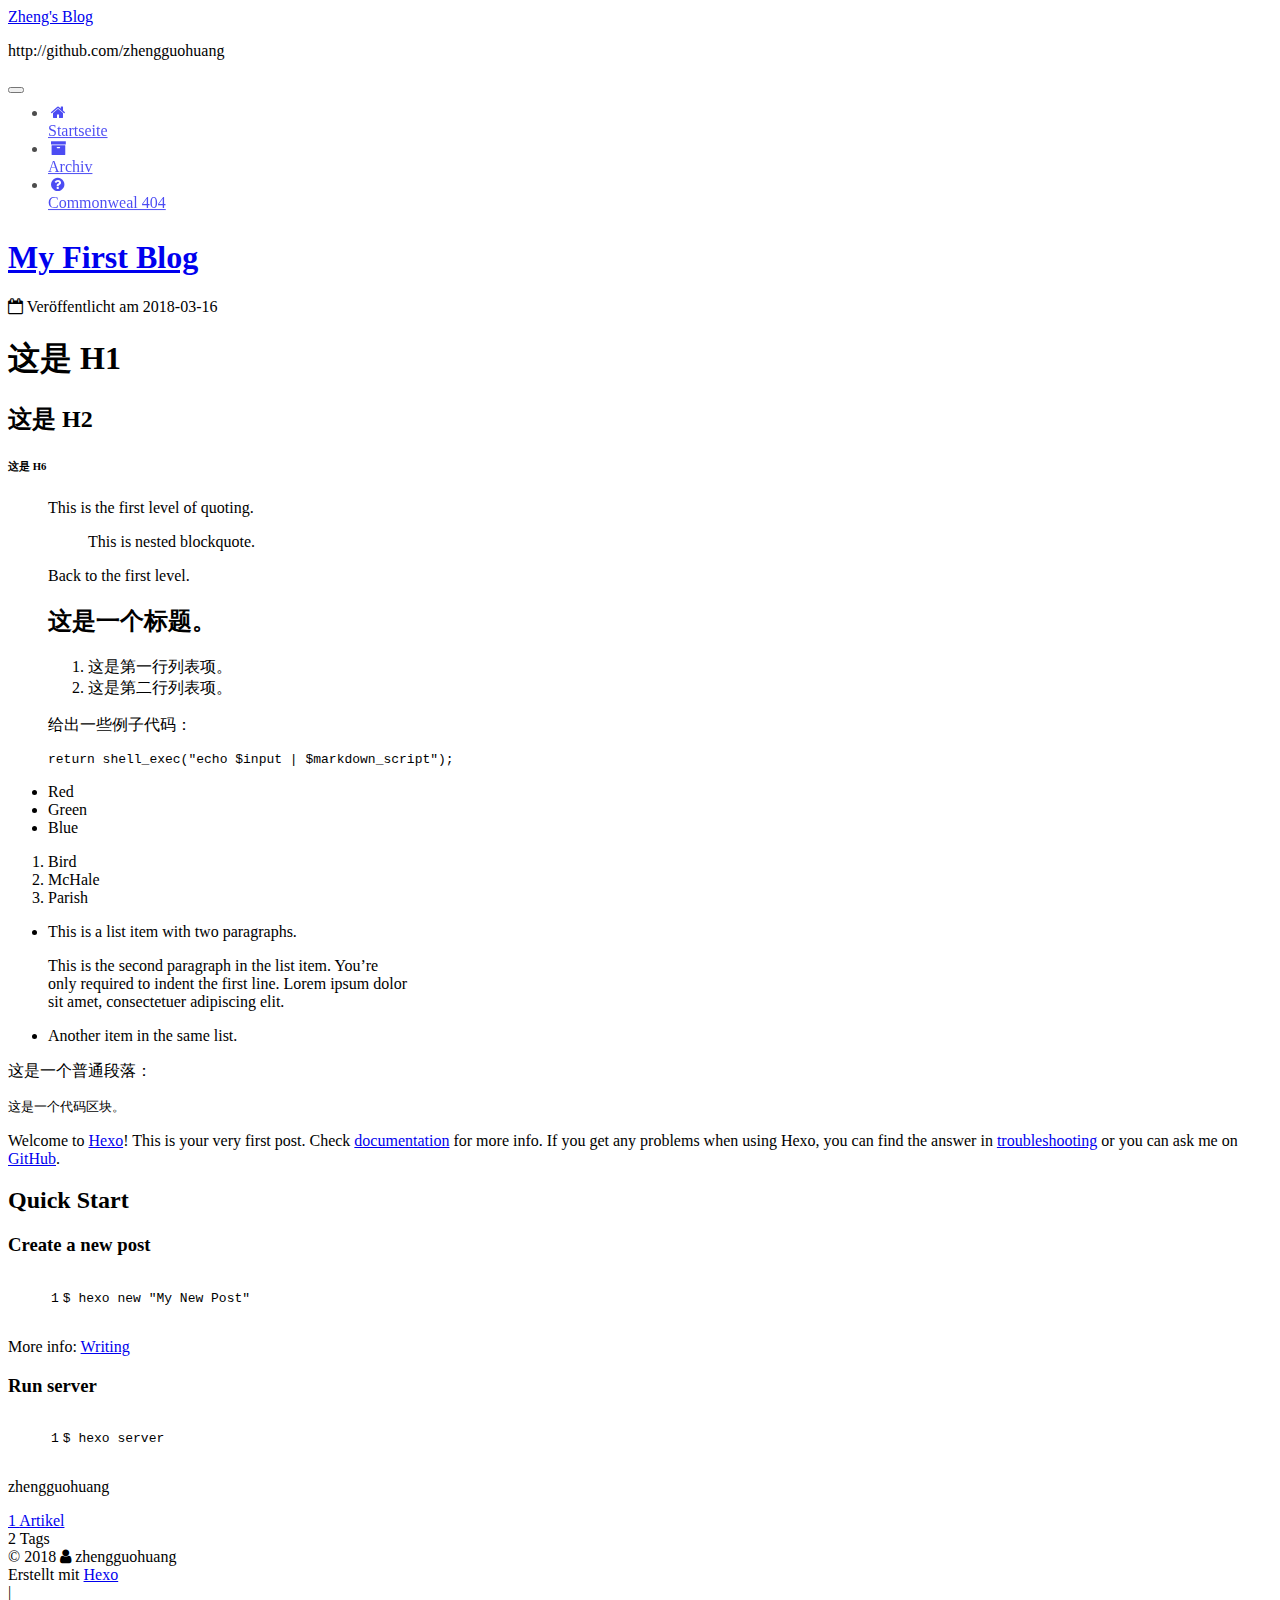
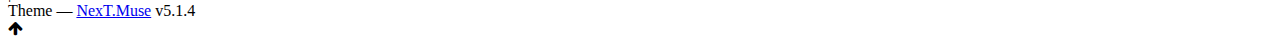
==== commit 11e5e7d0: "Site updated: 2018-03-17 02:02:58" ====
--- a/index.html
+++ b/index.html
@@ -192,6 +192,16 @@
               <i class="menu-item-icon fa fa-fw fa-archive"></i> <br />
             
             Archiv
+          </a>
+        </li>
+      
+        
+        <li class="menu-item menu-item-commonweal">
+          <a href="/404.html" rel="section">
+            
+              <i class="menu-item-icon fa fa-fw fa-question-circle"></i> <br />
+            
+            Commonweal 404
           </a>
         </li>
       
@@ -427,6 +437,15 @@
             
 
             
+              
+              
+              <div class="site-state-item site-state-tags">
+                
+                  <span class="site-state-item-count">2</span>
+                  <span class="site-state-item-name">Tags</span>
+                
+              </div>
+            
 
           </nav>
 
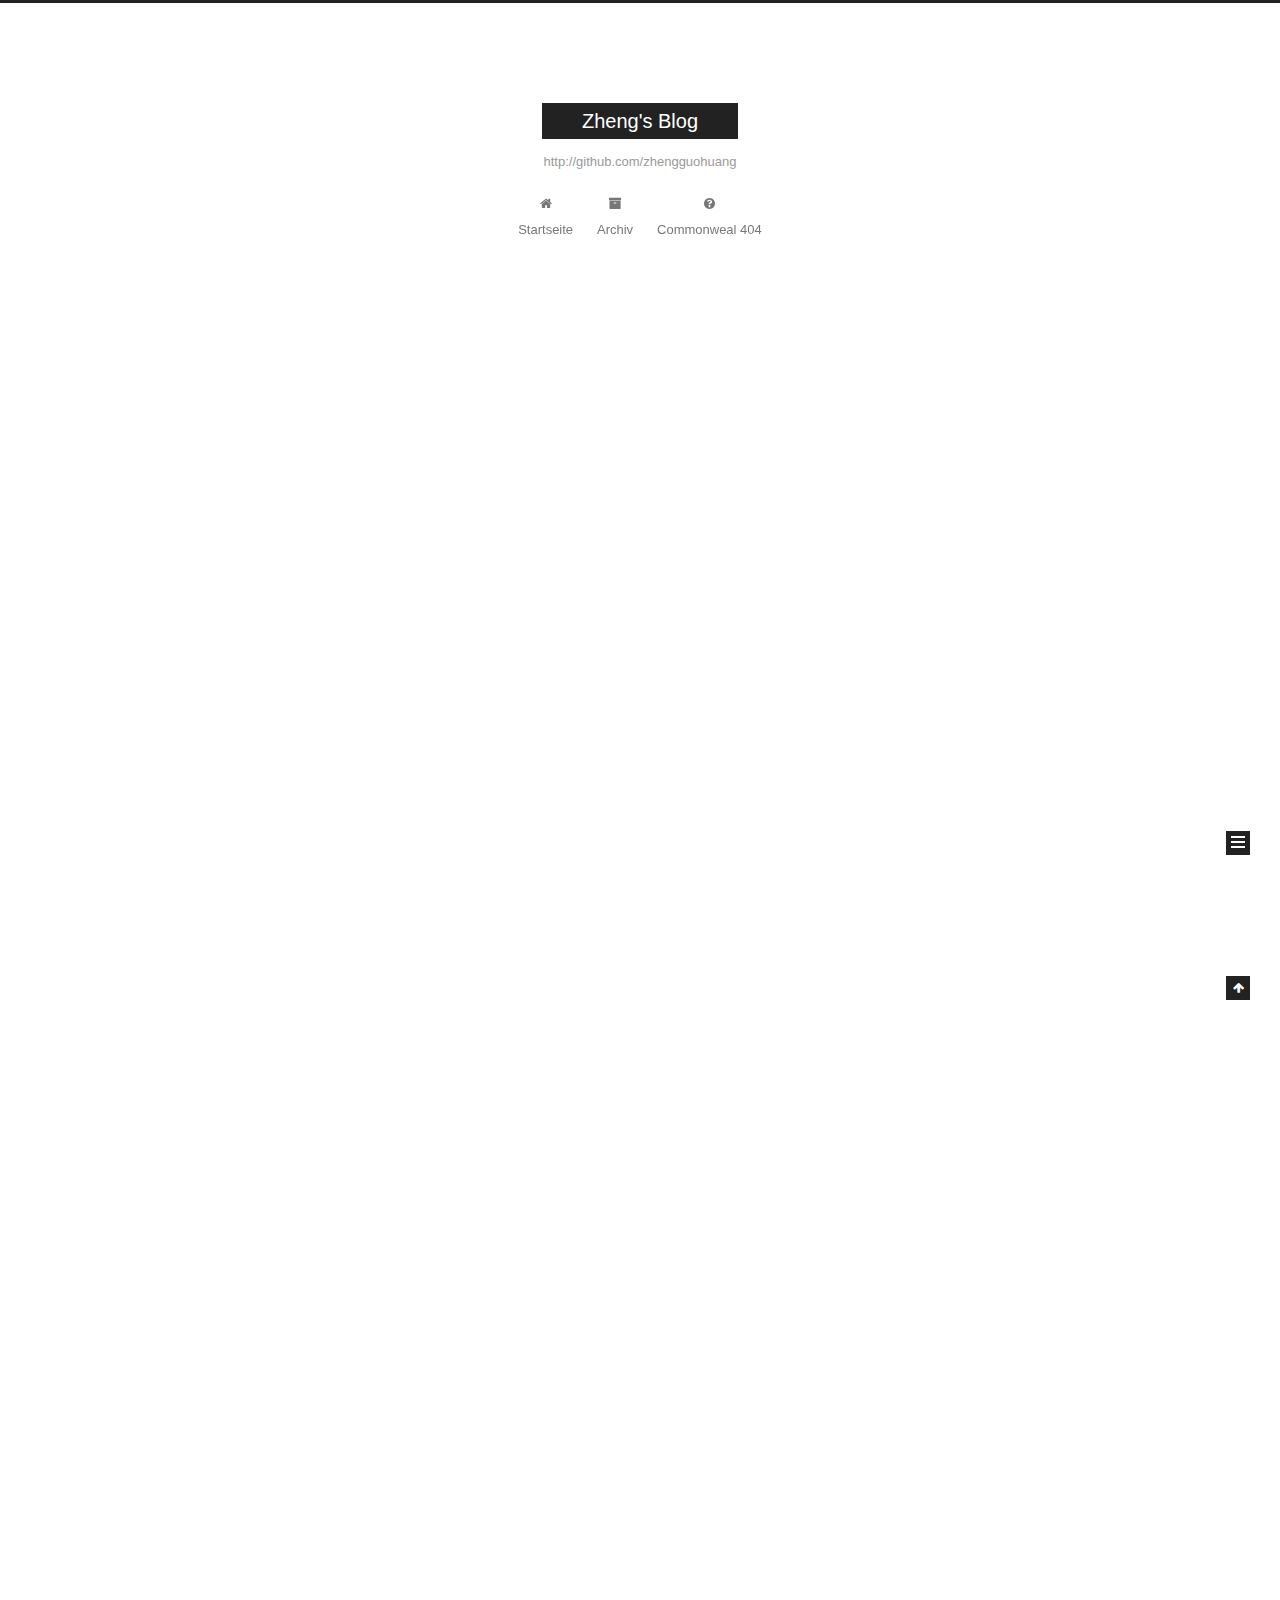
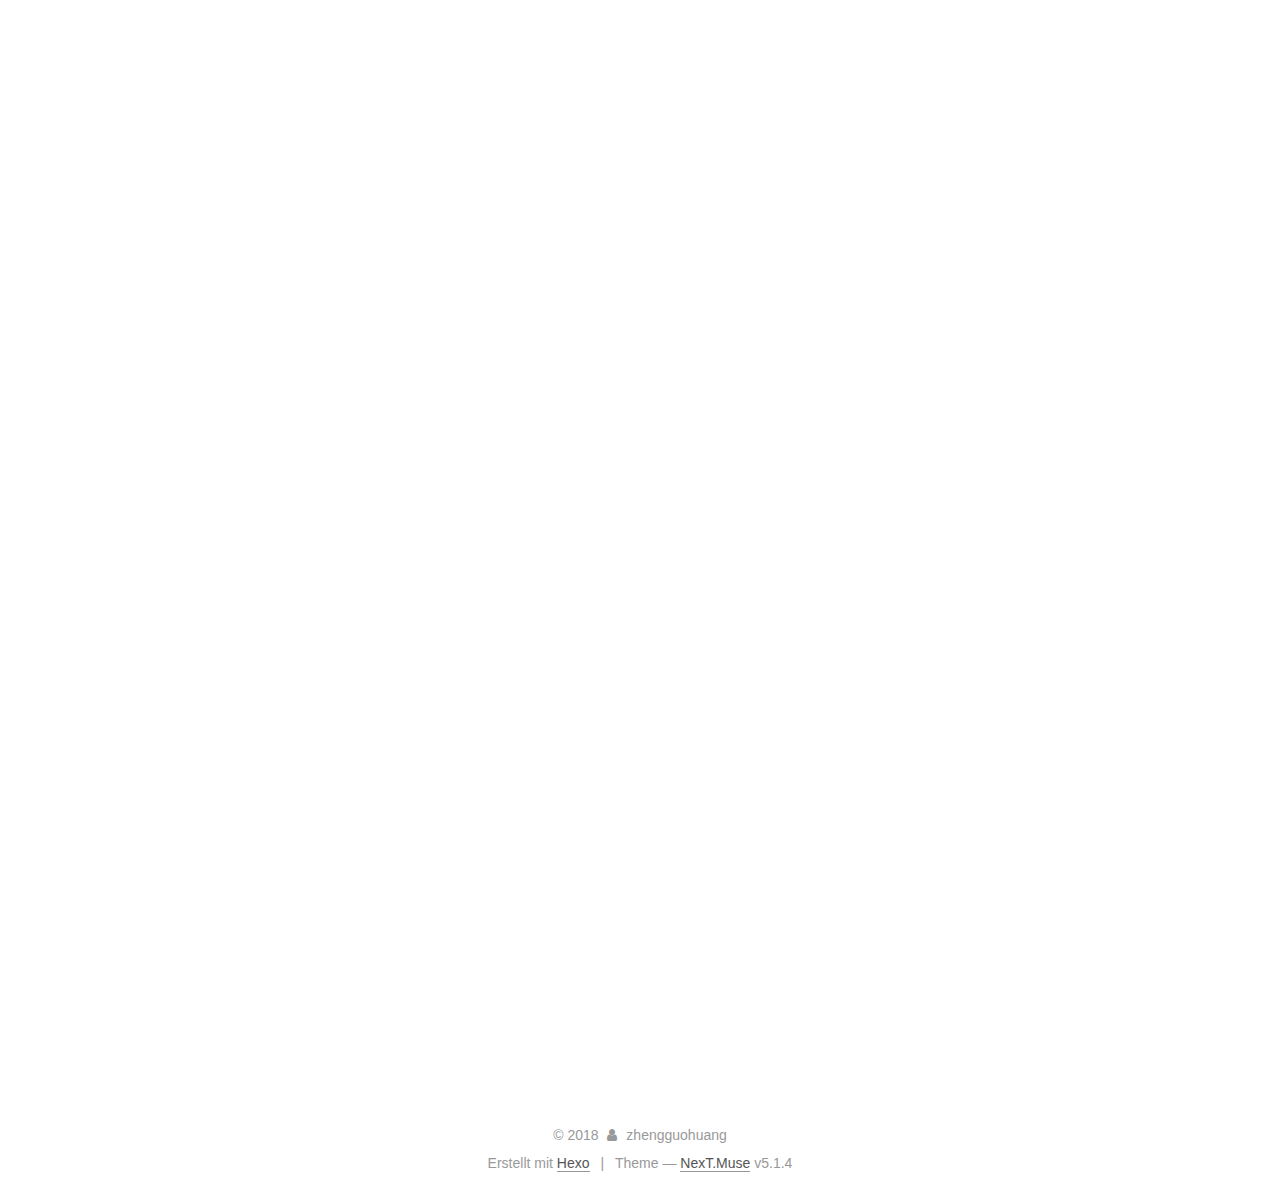
==== commit 652aba9a: "Site updated: 2018-03-20 20:49:38" ====
--- a/index.html
+++ b/index.html
@@ -347,6 +347,38 @@
 <h2 id="Quick-Start"><a href="#Quick-Start" class="headerlink" title="Quick Start"></a>Quick Start</h2><h3 id="Create-a-new-post"><a href="#Create-a-new-post" class="headerlink" title="Create a new post"></a>Create a new post</h3><figure class="highlight bash"><table><tr><td class="gutter"><pre><span class="line">1</span><br></pre></td><td class="code"><pre><span class="line">$ hexo new <span class="string">"My New Post"</span></span><br></pre></td></tr></table></figure>
 <p>More info: <a href="https://hexo.io/docs/writing.html" target="_blank" rel="noopener">Writing</a></p>
 <h3 id="Run-server"><a href="#Run-server" class="headerlink" title="Run server"></a>Run server</h3><figure class="highlight bash"><table><tr><td class="gutter"><pre><span class="line">1</span><br></pre></td><td class="code"><pre><span class="line">$ hexo server</span><br></pre></td></tr></table></figure>
+<h2 id="跳转"><a href="#跳转" class="headerlink" title="跳转"></a>跳转</h2><hr>
+<ol>
+<li>项目之间的跳转                            Ctrl+Alt+[/]</li>
+<li>文件之间的跳转</li>
+</ol>
+<ul>
+<li>最近文件                                  Ctrl+E</li>
+<li>最近修改的文件                            Ctrl+Shift+E</li>
+<li>上次编辑的文件                            Ctrl+Shift+BackSpace</li>
+<li>上次浏览的地方                            Ctrl+Alt+左箭头/右箭头</li>
+</ul>
+<ol>
+<li>利用书签进行跳转Bookmark</li>
+</ol>
+<ul>
+<li>添加/取消书签                             F11</li>
+<li>显示书签                                  Shift+F11</li>
+<li>添加有标记的书签                          Ctrl+F11</li>
+<li>跳转到标记书签                            Ctrl+数字</li>
+</ul>
+<ol>
+<li>添加收藏add to favourite                  Alt+Shift+F</li>
+<li>插件emacsIDEAs                    Ctrl+J</li>
+<li>文件区和编辑区的跳转</li>
+</ol>
+<ul>
+<li>跳转到文件区                Alt+1                                     </li>
+<li>跳转到编辑区                Esc                                       </li>
+</ul>
+<ol>
+<li>vim</li>
+</ol>
 
           
         
--- a/css/main.css
+++ b/css/main.css
@@ -0,0 +1,2662 @@
+/* normalize.css v3.0.2 | MIT License | git.io/normalize */
+html {
+  font-family: sans-serif; /* 1 */
+  -ms-text-size-adjust: 100%; /* 2 */
+  -webkit-text-size-adjust: 100%; /* 2 */
+}
+body {
+  margin: 0;
+}
+article,
+aside,
+details,
+figcaption,
+figure,
+footer,
+header,
+hgroup,
+main,
+menu,
+nav,
+section,
+summary {
+  display: block;
+}
+audio,
+canvas,
+progress,
+video {
+  display: inline-block; /* 1 */
+  vertical-align: baseline; /* 2 */
+}
+audio:not([controls]) {
+  display: none;
+  height: 0;
+}
+[hidden],
+template {
+  display: none;
+}
+a {
+  background-color: transparent;
+}
+a:active,
+a:hover {
+  outline: 0;
+}
+abbr[title] {
+  border-bottom: 1px dotted;
+}
+b,
+strong {
+  font-weight: bold;
+}
+dfn {
+  font-style: italic;
+}
+h1 {
+  font-size: 2em;
+  margin: 0.67em 0;
+}
+mark {
+  background: #ff0;
+  color: #000;
+}
+small {
+  font-size: 80%;
+}
+sub,
+sup {
+  font-size: 75%;
+  line-height: 0;
+  position: relative;
+  vertical-align: baseline;
+}
+sup {
+  top: -0.5em;
+}
+sub {
+  bottom: -0.25em;
+}
+img {
+  border: 0;
+}
+svg:not(:root) {
+  overflow: hidden;
+}
+figure {
+  margin: 1em 40px;
+}
+hr {
+  -moz-box-sizing: content-box;
+  box-sizing: content-box;
+  height: 0;
+}
+pre {
+  overflow: auto;
+}
+code,
+kbd,
+pre,
+samp {
+  font-family: monospace, monospace;
+  font-size: 1em;
+}
+button,
+input,
+optgroup,
+select,
+textarea {
+  color: inherit; /* 1 */
+  font: inherit; /* 2 */
+  margin: 0; /* 3 */
+}
+button {
+  overflow: visible;
+}
+button,
+select {
+  text-transform: none;
+}
+button,
+html input[type="button"],
+input[type="reset"],
+input[type="submit"] {
+  -webkit-appearance: button; /* 2 */
+  cursor: pointer; /* 3 */
+}
+button[disabled],
+html input[disabled] {
+  cursor: default;
+}
+button::-moz-focus-inner,
+input::-moz-focus-inner {
+  border: 0;
+  padding: 0;
+}
+input {
+  line-height: normal;
+}
+input[type="checkbox"],
+input[type="radio"] {
+  box-sizing: border-box; /* 1 */
+  padding: 0; /* 2 */
+}
+input[type="number"]::-webkit-inner-spin-button,
+input[type="number"]::-webkit-outer-spin-button {
+  height: auto;
+}
+input[type="search"] {
+  -webkit-appearance: textfield; /* 1 */
+  -moz-box-sizing: content-box;
+  -webkit-box-sizing: content-box; /* 2 */
+  box-sizing: content-box;
+}
+input[type="search"]::-webkit-search-cancel-button,
+input[type="search"]::-webkit-search-decoration {
+  -webkit-appearance: none;
+}
+fieldset {
+  border: 1px solid #c0c0c0;
+  margin: 0 2px;
+  padding: 0.35em 0.625em 0.75em;
+}
+legend {
+  border: 0; /* 1 */
+  padding: 0; /* 2 */
+}
+textarea {
+  overflow: auto;
+}
+optgroup {
+  font-weight: bold;
+}
+table {
+  border-collapse: collapse;
+  border-spacing: 0;
+}
+td,
+th {
+  padding: 0;
+}
+::selection {
+  background: #262a30;
+  color: #fff;
+}
+body {
+  position: relative;
+  font-family: 'Lato', "PingFang SC", "Microsoft YaHei", sans-serif;
+  font-size: 14px;
+  line-height: 2;
+  color: #555;
+  background: #fff;
+}
+@media (max-width: 767px) {
+  body {
+    padding-right: 0 !important;
+  }
+}
+@media (min-width: 768px) and (max-width: 991px) {
+  body {
+    padding-right: 0 !important;
+  }
+}
+@media (min-width: 1600px) {
+  body {
+    font-size: 16px;
+  }
+}
+h1,
+h2,
+h3,
+h4,
+h5,
+h6 {
+  margin: 0;
+  padding: 0;
+  font-weight: bold;
+  line-height: 1.5;
+  font-family: 'Lato', "PingFang SC", "Microsoft YaHei", sans-serif;
+}
+h2,
+h3,
+h4,
+h5,
+h6 {
+  margin: 20px 0 15px;
+}
+h1 {
+  font-size: 22px;
+}
+@media (max-width: 767px) {
+  h1 {
+    font-size: 18px;
+  }
+}
+h2 {
+  font-size: 20px;
+}
+@media (max-width: 767px) {
+  h2 {
+    font-size: 16px;
+  }
+}
+h3 {
+  font-size: 18px;
+}
+@media (max-width: 767px) {
+  h3 {
+    font-size: 14px;
+  }
+}
+h4 {
+  font-size: 16px;
+}
+@media (max-width: 767px) {
+  h4 {
+    font-size: 12px;
+  }
+}
+h5 {
+  font-size: 14px;
+}
+@media (max-width: 767px) {
+  h5 {
+    font-size: 10px;
+  }
+}
+h6 {
+  font-size: 12px;
+}
+@media (max-width: 767px) {
+  h6 {
+    font-size: 8px;
+  }
+}
+p {
+  margin: 0 0 20px 0;
+}
+a {
+  color: #555;
+  text-decoration: none;
+  outline: none;
+  border-bottom: 1px solid #999;
+  word-wrap: break-word;
+}
+a:hover {
+  color: #222;
+  border-bottom-color: #222;
+}
+blockquote {
+  margin: 0;
+  padding: 0;
+}
+img {
+  display: block;
+  margin: auto;
+  max-width: 100%;
+  height: auto;
+}
+hr {
+  margin: 40px 0;
+  height: 3px;
+  border: none;
+  background-color: #ddd;
+  background-image: repeating-linear-gradient(-45deg, #fff, #fff 4px, transparent 4px, transparent 8px);
+}
+blockquote {
+  padding: 0 15px;
+  color: #666;
+  border-left: 4px solid #ddd;
+}
+blockquote cite::before {
+  content: "-";
+  padding: 0 5px;
+}
+dt {
+  font-weight: 700;
+}
+dd {
+  margin: 0;
+  padding: 0;
+}
+kbd {
+  border: 1px solid #ccc;
+  border-radius: 0.2em;
+  box-shadow: 0.1em 0.1em 0.2em rgba(0,0,0,0.1);
+  background-color: #f9f9f9;
+  font-family: inherit;
+  background-image: -webkit-linear-gradient(top, #eee, #fff, #eee);
+  padding: 0.1em 0.3em;
+  white-space: nowrap;
+}
+.text-left {
+  text-align: left;
+}
+.text-center {
+  text-align: center;
+}
+.text-right {
+  text-align: right;
+}
+.text-justify {
+  text-align: justify;
+}
+.text-nowrap {
+  white-space: nowrap;
+}
+.text-lowercase {
+  text-transform: lowercase;
+}
+.text-uppercase {
+  text-transform: uppercase;
+}
+.text-capitalize {
+  text-transform: capitalize;
+}
+.center-block {
+  display: block;
+  margin-left: auto;
+  margin-right: auto;
+}
+.clearfix:before,
+.clearfix:after {
+  content: " ";
+  display: table;
+}
+.clearfix:after {
+  clear: both;
+}
+.pullquote {
+  width: 45%;
+}
+.pullquote.left {
+  float: left;
+  margin-left: 5px;
+  margin-right: 10px;
+}
+.pullquote.right {
+  float: right;
+  margin-left: 10px;
+  margin-right: 5px;
+}
+.affix.affix.affix {
+  position: fixed;
+}
+.translation {
+  margin-top: -20px;
+  font-size: 14px;
+  color: #999;
+}
+.scrollbar-measure {
+  width: 100px;
+  height: 100px;
+  overflow: scroll;
+  position: absolute;
+  top: -9999px;
+}
+.use-motion .motion-element {
+  opacity: 0;
+}
+table {
+  margin: 20px 0;
+  width: 100%;
+  border-collapse: collapse;
+  border-spacing: 0;
+  border: 1px solid #ddd;
+  font-size: 14px;
+  table-layout: fixed;
+  word-wrap: break-all;
+}
+table>tbody>tr:nth-of-type(odd) {
+  background-color: #f9f9f9;
+}
+table>tbody>tr:hover {
+  background-color: #f5f5f5;
+}
+caption,
+th,
+td {
+  padding: 8px;
+  text-align: left;
+  vertical-align: middle;
+  font-weight: normal;
+}
+th,
+td {
+  border-bottom: 3px solid #ddd;
+  border-right: 1px solid #eee;
+}
+th {
+  padding-bottom: 10px;
+  font-weight: 700;
+}
+td {
+  border-bottom-width: 1px;
+}
+html,
+body {
+  height: 100%;
+}
+.container {
+  position: relative;
+  min-height: 100%;
+}
+.header-inner {
+  margin: 0 auto;
+  padding: 100px 0 70px;
+  width: 700px;
+}
+@media (min-width: 1600px) {
+  .container .header-inner {
+    width: 900px;
+  }
+}
+.main {
+  padding-bottom: 150px;
+}
+.main-inner {
+  margin: 0 auto;
+  width: 700px;
+}
+@media (min-width: 1600px) {
+  .container .main-inner {
+    width: 900px;
+  }
+}
+.footer {
+  position: absolute;
+  left: 0;
+  bottom: 0;
+  width: 100%;
+  min-height: 50px;
+}
+.footer-inner {
+  box-sizing: border-box;
+  margin: 20px auto;
+  width: 700px;
+}
+@media (min-width: 1600px) {
+  .container .footer-inner {
+    width: 900px;
+  }
+}
+pre,
+.highlight {
+  overflow: auto;
+  margin: 20px 0;
+  padding: 0;
+  font-size: 13px;
+  color: #4d4d4c;
+  background: #f7f7f7;
+  line-height: 1.6;
+}
+pre,
+code {
+  font-family: consolas, Menlo, "PingFang SC", "Microsoft YaHei", monospace;
+}
+code {
+  padding: 2px 4px;
+  word-wrap: break-word;
+  color: #555;
+  background: #eee;
+  border-radius: 3px;
+  font-size: 13px;
+}
+pre {
+  padding: 10px;
+}
+pre code {
+  padding: 0;
+  color: #4d4d4c;
+  background: none;
+  text-shadow: none;
+}
+.highlight {
+  border-radius: 1px;
+}
+.highlight pre {
+  border: none;
+  margin: 0;
+  padding: 10px 0;
+}
+.highlight table {
+  margin: 0;
+  width: auto;
+  border: none;
+}
+.highlight td {
+  border: none;
+  padding: 0;
+}
+.highlight figcaption {
+  font-size: 1em;
+  color: #4d4d4c;
+  line-height: 1em;
+  margin-bottom: 1em;
+}
+.highlight figcaption:before,
+.highlight figcaption:after {
+  content: " ";
+  display: table;
+}
+.highlight figcaption:after {
+  clear: both;
+}
+.highlight figcaption a {
+  float: right;
+  color: #4d4d4c;
+}
+.highlight figcaption a:hover {
+  border-bottom-color: #4d4d4c;
+}
+.highlight .gutter pre {
+  padding-left: 10px;
+  padding-right: 10px;
+  color: #869194;
+  text-align: right;
+  background-color: #eff2f3;
+}
+.highlight .code pre {
+  width: 100%;
+  padding-left: 10px;
+  padding-right: 10px;
+  background-color: #f7f7f7;
+}
+.highlight .line {
+  height: 20px;
+}
+.gutter {
+  -webkit-user-select: none;
+  -moz-user-select: none;
+  -ms-user-select: none;
+  user-select: none;
+}
+.gist table {
+  width: auto;
+}
+.gist table td {
+  border: none;
+}
+pre .deletion {
+  background: #fdd;
+}
+pre .addition {
+  background: #dfd;
+}
+pre .meta {
+  color: #8959a8;
+}
+pre .comment {
+  color: #8e908c;
+}
+pre .variable,
+pre .attribute,
+pre .tag,
+pre .regexp,
+pre .ruby .constant,
+pre .xml .tag .title,
+pre .xml .pi,
+pre .xml .doctype,
+pre .html .doctype,
+pre .css .id,
+pre .css .class,
+pre .css .pseudo {
+  color: #c82829;
+}
+pre .number,
+pre .preprocessor,
+pre .built_in,
+pre .literal,
+pre .params,
+pre .constant,
+pre .command {
+  color: #f5871f;
+}
+pre .ruby .class .title,
+pre .css .rules .attribute,
+pre .string,
+pre .value,
+pre .inheritance,
+pre .header,
+pre .ruby .symbol,
+pre .xml .cdata,
+pre .special,
+pre .number,
+pre .formula {
+  color: #718c00;
+}
+pre .title,
+pre .css .hexcolor {
+  color: #3e999f;
+}
+pre .function,
+pre .python .decorator,
+pre .python .title,
+pre .ruby .function .title,
+pre .ruby .title .keyword,
+pre .perl .sub,
+pre .javascript .title,
+pre .coffeescript .title {
+  color: #4271ae;
+}
+pre .keyword,
+pre .javascript .function {
+  color: #8959a8;
+}
+.full-image.full-image.full-image.full-image {
+  border: none;
+  max-width: 100%;
+  width: auto;
+  margin: 20px auto 25px;
+}
+@media (min-width: 992px) {
+  .full-image.full-image.full-image.full-image {
+    max-width: none;
+    width: 110%;
+    margin: 25px -5%;
+  }
+}
+.blockquote-center,
+.page-home .post-type-quote blockquote,
+.page-post-detail .post-type-quote blockquote {
+  position: relative;
+  margin: 40px 0;
+  padding: 0;
+  border-left: none;
+  text-align: center;
+}
+.blockquote-center::before,
+.page-home .post-type-quote blockquote::before,
+.page-post-detail .post-type-quote blockquote::before,
+.blockquote-center::after,
+.page-home .post-type-quote blockquote::after,
+.page-post-detail .post-type-quote blockquote::after {
+  position: absolute;
+  content: ' ';
+  display: block;
+  width: 100%;
+  height: 24px;
+  opacity: 0.2;
+  background-repeat: no-repeat;
+  background-position: 0 -6px;
+  background-size: 22px 22px;
+}
+.blockquote-center::before,
+.page-home .post-type-quote blockquote::before,
+.page-post-detail .post-type-quote blockquote::before {
+  top: -20px;
+  background-image: url("../images/quote-l.svg");
+  border-top: 1px solid #ccc;
+}
+.blockquote-center::after,
+.page-home .post-type-quote blockquote::after,
+.page-post-detail .post-type-quote blockquote::after {
+  bottom: -20px;
+  background-image: url("../images/quote-r.svg");
+  border-bottom: 1px solid #ccc;
+  background-position: 100% 8px;
+}
+.blockquote-center p,
+.page-home .post-type-quote blockquote p,
+.page-post-detail .post-type-quote blockquote p,
+.blockquote-center div,
+.page-home .post-type-quote blockquote div,
+.page-post-detail .post-type-quote blockquote div {
+  text-align: center;
+}
+.post .post-body .group-picture img {
+  box-sizing: border-box;
+  padding: 0 3px;
+  border: none;
+}
+.post .group-picture-row {
+  overflow: hidden;
+  margin-top: 6px;
+}
+.post .group-picture-row:first-child {
+  margin-top: 0;
+}
+.post .group-picture-column {
+  float: left;
+}
+.page-post-detail .post-body .group-picture-column {
+  float: none;
+  margin-top: 10px;
+  width: auto !important;
+}
+.page-post-detail .post-body .group-picture-column img {
+  margin: 0 auto;
+}
+.page-archive .group-picture-container {
+  overflow: hidden;
+}
+.page-archive .group-picture-row {
+  float: left;
+}
+.page-archive .group-picture-row:first-child {
+  margin-top: 6px;
+}
+.page-archive .group-picture-column {
+  max-width: 150px;
+  max-height: 150px;
+}
+.post-body .note {
+  position: relative;
+  padding: 15px;
+  margin-bottom: 20px;
+  border: 1px solid #eee;
+  border-left-width: 5px;
+  border-radius: 3px;
+}
+.post-body .note h2,
+.post-body .note h3,
+.post-body .note h4,
+.post-body .note h5,
+.post-body .note h6 {
+  margin-top: 0;
+  margin-bottom: 0;
+  border-bottom: initial;
+  padding-top: 0 !important;
+}
+.post-body .note p:first-child,
+.post-body .note ul:first-child,
+.post-body .note ol:first-child,
+.post-body .note table:first-child,
+.post-body .note pre:first-child,
+.post-body .note blockquote:first-child {
+  margin-top: 0;
+}
+.post-body .note p:last-child,
+.post-body .note ul:last-child,
+.post-body .note ol:last-child,
+.post-body .note table:last-child,
+.post-body .note pre:last-child,
+.post-body .note blockquote:last-child {
+  margin-bottom: 0;
+}
+.post-body .note.default {
+  border-left-color: #777;
+}
+.post-body .note.default h2,
+.post-body .note.default h3,
+.post-body .note.default h4,
+.post-body .note.default h5,
+.post-body .note.default h6 {
+  color: #777;
+}
+.post-body .note.primary {
+  border-left-color: #6f42c1;
+}
+.post-body .note.primary h2,
+.post-body .note.primary h3,
+.post-body .note.primary h4,
+.post-body .note.primary h5,
+.post-body .note.primary h6 {
+  color: #6f42c1;
+}
+.post-body .note.info {
+  border-left-color: #428bca;
+}
+.post-body .note.info h2,
+.post-body .note.info h3,
+.post-body .note.info h4,
+.post-body .note.info h5,
+.post-body .note.info h6 {
+  color: #428bca;
+}
+.post-body .note.success {
+  border-left-color: #5cb85c;
+}
+.post-body .note.success h2,
+.post-body .note.success h3,
+.post-body .note.success h4,
+.post-body .note.success h5,
+.post-body .note.success h6 {
+  color: #5cb85c;
+}
+.post-body .note.warning {
+  border-left-color: #f0ad4e;
+}
+.post-body .note.warning h2,
+.post-body .note.warning h3,
+.post-body .note.warning h4,
+.post-body .note.warning h5,
+.post-body .note.warning h6 {
+  color: #f0ad4e;
+}
+.post-body .note.danger {
+  border-left-color: #d9534f;
+}
+.post-body .note.danger h2,
+.post-body .note.danger h3,
+.post-body .note.danger h4,
+.post-body .note.danger h5,
+.post-body .note.danger h6 {
+  color: #d9534f;
+}
+.post-body .label {
+  display: inline;
+  padding: 0 2px;
+  white-space: nowrap;
+}
+.post-body .label.default {
+  background-color: #f0f0f0;
+}
+.post-body .label.primary {
+  background-color: #efe6f7;
+}
+.post-body .label.info {
+  background-color: #e5f2f8;
+}
+.post-body .label.success {
+  background-color: #e7f4e9;
+}
+.post-body .label.warning {
+  background-color: #fcf6e1;
+}
+.post-body .label.danger {
+  background-color: #fae8eb;
+}
+.post-body .tabs {
+  position: relative;
+  display: block;
+  margin-bottom: 20px;
+  padding-top: 10px;
+}
+.post-body .tabs ul.nav-tabs {
+  margin: 0;
+  padding: 0;
+  display: flex;
+  margin-bottom: -1px;
+}
+@media (max-width: 413px) {
+  .post-body .tabs ul.nav-tabs {
+    display: block;
+    margin-bottom: 5px;
+  }
+}
+.post-body .tabs ul.nav-tabs li.tab {
+  list-style-type: none !important;
+  margin: 0 0.25em 0 0;
+  border-top: 3px solid transparent;
+  border-left: 1px solid transparent;
+  border-right: 1px solid transparent;
+}
+@media (max-width: 413px) {
+  .post-body .tabs ul.nav-tabs li.tab {
+    margin: initial;
+    border-top: 1px solid transparent;
+    border-left: 3px solid transparent;
+    border-right: 1px solid transparent;
+    border-bottom: 1px solid transparent;
+  }
+}
+.post-body .tabs ul.nav-tabs li.tab a {
+  outline: 0;
+  border-bottom: initial;
+  display: block;
+  line-height: 1.8em;
+  padding: 0.25em 0.75em;
+  transition-duration: 0.2s;
+  transition-timing-function: ease-out;
+  transition-delay: 0s;
+}
+.post-body .tabs ul.nav-tabs li.tab a i {
+  width: 1.285714285714286em;
+}
+.post-body .tabs ul.nav-tabs li.tab.active {
+  border-top: 3px solid #fc6423;
+  border-left: 1px solid #ddd;
+  border-right: 1px solid #ddd;
+  background-color: #fff;
+}
+@media (max-width: 413px) {
+  .post-body .tabs ul.nav-tabs li.tab.active {
+    border-top: 1px solid #ddd;
+    border-left: 3px solid #fc6423;
+    border-right: 1px solid #ddd;
+    border-bottom: 1px solid #ddd;
+  }
+}
+.post-body .tabs ul.nav-tabs li.tab.active a {
+  cursor: default;
+  color: #555;
+}
+.post-body .tabs .tab-content {
+  background-color: #fff;
+}
+.post-body .tabs .tab-content .tab-pane {
+  border: 1px solid #ddd;
+  padding: 20px 20px 0 20px;
+}
+.post-body .tabs .tab-content .tab-pane:not(.active) {
+  display: none !important;
+}
+.post-body .tabs .tab-content .tab-pane.active {
+  display: block !important;
+}
+.btn {
+  display: inline-block;
+  padding: 0 20px;
+  font-size: 14px;
+  color: #fff;
+  background: #222;
+  border: 2px solid #222;
+  text-decoration: none;
+  border-radius: 0;
+  transition-property: background-color;
+  transition-duration: 0.2s;
+  transition-timing-function: ease-in-out;
+  transition-delay: 0s;
+  line-height: 2;
+}
+.btn:hover {
+  border-color: #222;
+  color: #222;
+  background: #fff;
+}
+.btn +.btn {
+  margin: 0 0 8px 8px;
+}
+.btn .fa-fw {
+  width: 1.285714285714286em;
+  text-align: left;
+}
+.btn-bar {
+  display: block;
+  width: 22px;
+  height: 2px;
+  background: #555;
+  border-radius: 1px;
+}
+.btn-bar+.btn-bar {
+  margin-top: 4px;
+}
+.pagination {
+  margin: 120px 0 40px;
+  text-align: center;
+  border-top: 1px solid #eee;
+}
+.page-number-basic,
+.pagination .prev,
+.pagination .next,
+.pagination .page-number,
+.pagination .space {
+  display: inline-block;
+  position: relative;
+  top: -1px;
+  margin: 0 10px;
+  padding: 0 11px;
+}
+@media (max-width: 767px) {
+  .page-number-basic,
+  .pagination .prev,
+  .pagination .next,
+  .pagination .page-number,
+  .pagination .space {
+    margin: 0 5px;
+  }
+}
+.pagination .prev,
+.pagination .next,
+.pagination .page-number {
+  border-bottom: 0;
+  border-top: 1px solid #eee;
+  transition-property: border-color;
+  transition-duration: 0.2s;
+  transition-timing-function: ease-in-out;
+  transition-delay: 0s;
+}
+.pagination .prev:hover,
+.pagination .next:hover,
+.pagination .page-number:hover {
+  border-top-color: #222;
+}
+.pagination .space {
+  padding: 0;
+  margin: 0;
+}
+.pagination .prev {
+  margin-left: 0;
+}
+.pagination .next {
+  margin-right: 0;
+}
+.pagination .page-number.current {
+  color: #fff;
+  background: #ccc;
+  border-top-color: #ccc;
+}
+@media (max-width: 767px) {
+  .pagination {
+    border-top: none;
+  }
+  .pagination .prev,
+  .pagination .next,
+  .pagination .page-number {
+    margin-bottom: 10px;
+    border-top: 0;
+    border-bottom: 1px solid #eee;
+    padding: 0 10px;
+  }
+  .pagination .prev:hover,
+  .pagination .next:hover,
+  .pagination .page-number:hover {
+    border-bottom-color: #222;
+  }
+}
+.comments {
+  margin: 60px 20px 0;
+}
+.tag-cloud {
+  text-align: center;
+}
+.tag-cloud a {
+  display: inline-block;
+  margin: 10px;
+}
+.back-to-top {
+  box-sizing: border-box;
+  position: fixed;
+  bottom: -100px;
+  right: 30px;
+  z-index: 1050;
+  padding: 0 6px;
+  width: 24px;
+  background: #222;
+  font-size: 12px;
+  opacity: 1;
+  color: #fff;
+  cursor: pointer;
+  text-align: center;
+  -webkit-transform: translateZ(0);
+  transition-property: bottom;
+  transition-duration: 0.2s;
+  transition-timing-function: ease-in-out;
+  transition-delay: 0s;
+}
+@media (min-width: 768px) and (max-width: 991px) {
+  .back-to-top {
+    display: none !important;
+  }
+}
+@media (max-width: 767px) {
+  .back-to-top {
+    display: none !important;
+  }
+}
+.back-to-top.back-to-top-on {
+  bottom: 19px;
+}
+.header {
+  background: transparent;
+}
+.header-inner {
+  position: relative;
+}
+.headband {
+  height: 3px;
+  background: #222;
+}
+.site-meta {
+  margin: 0;
+  text-align: center;
+}
+@media (max-width: 767px) {
+  .site-meta {
+    text-align: center;
+  }
+}
+.brand {
+  position: relative;
+  display: inline-block;
+  padding: 0 40px;
+  color: #fff;
+  background: #222;
+  border-bottom: none;
+}
+.brand:hover {
+  color: #fff;
+}
+.logo {
+  display: inline-block;
+  margin-right: 5px;
+  line-height: 36px;
+  vertical-align: top;
+}
+.site-title {
+  display: inline-block;
+  vertical-align: top;
+  line-height: 36px;
+  font-size: 20px;
+  font-weight: normal;
+  font-family: 'Lato', "PingFang SC", "Microsoft YaHei", sans-serif;
+}
+.site-subtitle {
+  margin-top: 10px;
+  font-size: 13px;
+  color: #999;
+}
+.use-motion .brand {
+  opacity: 0;
+}
+.use-motion .logo,
+.use-motion .site-title,
+.use-motion .site-subtitle {
+  opacity: 0;
+  position: relative;
+  top: -10px;
+}
+.site-nav-toggle {
+  display: none;
+  position: absolute;
+  top: 10px;
+  left: 10px;
+}
+@media (max-width: 767px) {
+  .site-nav-toggle {
+    display: block;
+  }
+}
+.site-nav-toggle button {
+  margin-top: 2px;
+  padding: 9px 10px;
+  background: transparent;
+  border: none;
+}
+@media (max-width: 767px) {
+  .site-nav {
+    display: none;
+    margin: 0 -10px;
+    padding: 0 10px;
+    clear: both;
+    border-top: 1px solid #ddd;
+  }
+}
+@media (min-width: 768px) and (max-width: 991px) {
+  .site-nav {
+    display: block !important;
+  }
+}
+@media (min-width: 992px) {
+  .site-nav {
+    display: block !important;
+  }
+}
+.menu {
+  margin-top: 20px;
+  padding-left: 0;
+  text-align: center;
+}
+.menu .menu-item {
+  display: inline-block;
+  margin: 0 10px;
+  list-style: none;
+}
+@media screen and (max-width: 767px) {
+  .menu .menu-item {
+    margin-top: 10px;
+  }
+}
+.menu .menu-item a {
+  display: block;
+  font-size: 13px;
+  line-height: inherit;
+  border-bottom: 1px solid transparent;
+  transition-property: border-color;
+  transition-duration: 0.2s;
+  transition-timing-function: ease-in-out;
+  transition-delay: 0s;
+}
+.menu .menu-item a:hover {
+  border-bottom-color: #222;
+}
+.menu .menu-item .fa {
+  margin-right: 5px;
+}
+.use-motion .menu-item {
+  opacity: 0;
+}
+.post-body {
+  font-family: 'Lato', "PingFang SC", "Microsoft YaHei", sans-serif;
+}
+@media (max-width: 767px) {
+  .post-body {
+    word-break: break-word;
+  }
+}
+.post-body .fancybox img {
+  display: block !important;
+  margin: 0 auto;
+  cursor: pointer;
+  cursor: zoom-in;
+  cursor: -webkit-zoom-in;
+}
+.post-body .image-caption,
+.post-body .figure .caption {
+  margin: -20px auto 15px;
+  text-align: center;
+  font-size: 14px;
+  color: #999;
+  font-weight: bold;
+  line-height: 1;
+}
+.post-sticky-flag {
+  display: inline-block;
+  font-size: 16px;
+  -ms-transform: rotate(30deg);
+  -webkit-transform: rotate(30deg);
+  -moz-transform: rotate(30deg);
+  -ms-transform: rotate(30deg);
+  -o-transform: rotate(30deg);
+  transform: rotate(30deg);
+}
+.use-motion .post-block,
+.use-motion .pagination,
+.use-motion .comments {
+  opacity: 0;
+}
+.use-motion .post-header {
+  opacity: 0;
+}
+.use-motion .post-body {
+  opacity: 0;
+}
+.use-motion .collection-title {
+  opacity: 0;
+}
+.posts-expand {
+  padding-top: 40px;
+}
+@media (max-width: 767px) {
+  .posts-expand {
+    margin: 0 20px;
+  }
+  .post-body pre .gutter pre {
+    padding-right: 10px;
+  }
+  .post-body .highlight {
+    margin-left: 0px;
+    margin-right: 0px;
+    padding: 0;
+  }
+  .post-body .highlight .gutter pre {
+    padding-right: 10px;
+  }
+}
+@media (min-width: 992px) {
+  .posts-expand .post-body {
+    text-align: justify;
+  }
+}
+.posts-expand .post-body h2,
+.posts-expand .post-body h3,
+.posts-expand .post-body h4,
+.posts-expand .post-body h5,
+.posts-expand .post-body h6 {
+  padding-top: 10px;
+}
+.posts-expand .post-body h2 .header-anchor,
+.posts-expand .post-body h3 .header-anchor,
+.posts-expand .post-body h4 .header-anchor,
+.posts-expand .post-body h5 .header-anchor,
+.posts-expand .post-body h6 .header-anchor {
+  float: right;
+  margin-left: 10px;
+  color: #ccc;
+  border-bottom-style: none;
+  visibility: hidden;
+}
+.posts-expand .post-body h2 .header-anchor:hover,
+.posts-expand .post-body h3 .header-anchor:hover,
+.posts-expand .post-body h4 .header-anchor:hover,
+.posts-expand .post-body h5 .header-anchor:hover,
+.posts-expand .post-body h6 .header-anchor:hover {
+  color: inherit;
+}
+.posts-expand .post-body h2:hover .header-anchor,
+.posts-expand .post-body h3:hover .header-anchor,
+.posts-expand .post-body h4:hover .header-anchor,
+.posts-expand .post-body h5:hover .header-anchor,
+.posts-expand .post-body h6:hover .header-anchor {
+  visibility: visible;
+}
+.posts-expand .post-body ul li {
+  list-style: circle;
+}
+.posts-expand .post-body img {
+  box-sizing: border-box;
+  margin: auto;
+  padding: 3px;
+  border: 1px solid #ddd;
+}
+.posts-expand .post-body .fancybox img {
+  margin: 0 auto 25px;
+}
+@media (max-width: 767px) {
+  .posts-collapse {
+    margin: 0 20px;
+  }
+  .posts-collapse .post-title,
+  .posts-collapse .post-meta {
+    display: block;
+    width: auto;
+    text-align: left;
+  }
+}
+.posts-collapse {
+  position: relative;
+  z-index: 1010;
+  margin-left: 55px;
+}
+.posts-collapse::after {
+  content: " ";
+  position: absolute;
+  top: 20px;
+  left: 0;
+  margin-left: -2px;
+  width: 4px;
+  height: 100%;
+  background: #f5f5f5;
+  z-index: -1;
+}
+@media (max-width: 767px) {
+  .posts-collapse {
+    margin: 0 20px;
+  }
+}
+.posts-collapse .collection-title {
+  position: relative;
+  margin: 60px 0;
+}
+.posts-collapse .collection-title h1,
+.posts-collapse .collection-title h2 {
+  margin-left: 20px;
+}
+.posts-collapse .collection-title small {
+  color: #bbb;
+  margin-left: 5px;
+}
+.posts-collapse .collection-title::before {
+  content: " ";
+  position: absolute;
+  left: 0;
+  top: 50%;
+  margin-left: -4px;
+  margin-top: -4px;
+  width: 8px;
+  height: 8px;
+  background: #bbb;
+  border-radius: 50%;
+}
+.posts-collapse .post {
+  margin: 30px 0;
+}
+.posts-collapse .post-header {
+  position: relative;
+  transition-duration: 0.2s;
+  transition-timing-function: ease-in-out;
+  transition-delay: 0s;
+  transition-property: border;
+  border-bottom: 1px dashed #ccc;
+}
+.posts-collapse .post-header::before {
+  content: " ";
+  position: absolute;
+  left: 0;
+  top: 12px;
+  width: 6px;
+  height: 6px;
+  margin-left: -4px;
+  background: #bbb;
+  border-radius: 50%;
+  border: 1px solid #fff;
+  transition-duration: 0.2s;
+  transition-timing-function: ease-in-out;
+  transition-delay: 0s;
+  transition-property: background;
+}
+.posts-collapse .post-header:hover {
+  border-bottom-color: #666;
+}
+.posts-collapse .post-header:hover::before {
+  background: #222;
+}
+.posts-collapse .post-meta {
+  position: absolute;
+  font-size: 12px;
+  left: 20px;
+  top: 5px;
+}
+.posts-collapse .post-comments-count {
+  display: none;
+}
+.posts-collapse .post-title {
+  margin-left: 60px;
+  font-size: 16px;
+  font-weight: normal;
+  line-height: inherit;
+}
+.posts-collapse .post-title::after {
+  margin-left: 3px;
+  opacity: 0.6;
+}
+.posts-collapse .post-title a {
+  color: #666;
+  border-bottom: none;
+}
+.page-home .post-type-quote .post-header,
+.page-post-detail .post-type-quote .post-header,
+.page-home .post-type-quote .post-tags,
+.page-post-detail .post-type-quote .post-tags {
+  display: none;
+}
+.posts-expand .post-title {
+  text-align: center;
+  word-break: break-word;
+  font-weight: 400;
+}
+.posts-expand .post-title-link {
+  display: inline-block;
+  position: relative;
+  color: #555;
+  border-bottom: none;
+  line-height: 1.2;
+  vertical-align: top;
+}
+.posts-expand .post-title-link::before {
+  content: "";
+  position: absolute;
+  width: 100%;
+  height: 2px;
+  bottom: 0;
+  left: 0;
+  background-color: #000;
+  visibility: hidden;
+  -webkit-transform: scaleX(0);
+  -moz-transform: scaleX(0);
+  -ms-transform: scaleX(0);
+  -o-transform: scaleX(0);
+  transform: scaleX(0);
+  transition-duration: 0.2s;
+  transition-timing-function: ease-in-out;
+  transition-delay: 0s;
+}
+.posts-expand .post-title-link:hover::before {
+  visibility: visible;
+  -webkit-transform: scaleX(1);
+  -moz-transform: scaleX(1);
+  -ms-transform: scaleX(1);
+  -o-transform: scaleX(1);
+  transform: scaleX(1);
+}
+.posts-expand .post-title-link .fa {
+  font-size: 16px;
+}
+.posts-expand .post-meta {
+  margin: 3px 0 60px 0;
+  color: #999;
+  font-family: 'Lato', "PingFang SC", "Microsoft YaHei", sans-serif;
+  font-size: 12px;
+  text-align: center;
+}
+.posts-expand .post-meta .post-category-list {
+  display: inline-block;
+  margin: 0;
+  padding: 3px;
+}
+.posts-expand .post-meta .post-category-list-link {
+  color: #999;
+}
+.posts-expand .post-meta .post-description {
+  font-size: 14px;
+  margin-top: 2px;
+}
+.post-meta-divider {
+  margin: 0 0.5em;
+}
+.post-meta-item-icon {
+  margin-right: 3px;
+}
+@media (min-width: 768px) and (max-width: 991px) {
+  .post-meta-item-icon {
+    display: inline-block;
+  }
+}
+@media (max-width: 767px) {
+  .post-meta-item-icon {
+    display: inline-block;
+  }
+}
+@media (min-width: 768px) and (max-width: 991px) {
+  .post-meta-item-text {
+    display: none;
+  }
+}
+@media (max-width: 767px) {
+  .post-meta-item-text {
+    display: none;
+  }
+}
+@media (max-width: 767px) {
+  .posts-expand .post-comments-count {
+    display: none;
+  }
+}
+.post-button {
+  margin-top: 40px;
+}
+.posts-expand .post-tags {
+  margin-top: 40px;
+  text-align: center;
+}
+.posts-expand .post-tags a {
+  display: inline-block;
+  margin-right: 10px;
+  font-size: 13px;
+}
+.post-nav {
+  display: table;
+  margin-top: 15px;
+  width: 100%;
+  border-top: 1px solid #eee;
+}
+.post-nav-divider {
+  display: table-cell;
+  width: 10%;
+}
+.post-nav-item {
+  display: table-cell;
+  padding: 10px 0 0 0;
+  width: 45%;
+  vertical-align: top;
+}
+.post-nav-item a {
+  position: relative;
+  display: block;
+  line-height: 25px;
+  font-size: 14px;
+  color: #555;
+  border-bottom: none;
+}
+.post-nav-item a:hover {
+  color: #222;
+  border-bottom: none;
+}
+.post-nav-item a:active {
+  top: 2px;
+}
+.post-nav-item .fa {
+  position: absolute;
+  top: 8px;
+  left: 0;
+  font-size: 12px;
+}
+.post-nav-next a {
+  padding-left: 15px;
+}
+.post-nav-prev {
+  text-align: right;
+}
+.post-nav-prev a {
+  padding-right: 15px;
+}
+.post-nav-prev .fa {
+  right: 0;
+  left: auto;
+}
+.posts-expand .post-eof {
+  display: block;
+  margin: 80px auto 60px;
+  width: 8%;
+  height: 1px;
+  background: #ccc;
+  text-align: center;
+}
+.post:last-child .post-eof.post-eof.post-eof {
+  display: none;
+}
+.post-gallery {
+  display: table;
+  table-layout: fixed;
+  width: 100%;
+  border-collapse: separate;
+}
+.post-gallery-row {
+  display: table-row;
+}
+.post-gallery .post-gallery-img {
+  display: table-cell;
+  text-align: center;
+  vertical-align: middle;
+  border: none;
+}
+.post-gallery .post-gallery-img img {
+  max-width: 100%;
+  max-height: 100%;
+  border: none;
+}
+.fancybox-close,
+.fancybox-close:hover {
+  border: none;
+}
+.rtl.post-body p,
+.rtl.post-body a,
+.rtl.post-body h1,
+.rtl.post-body h2,
+.rtl.post-body h3,
+.rtl.post-body h4,
+.rtl.post-body h5,
+.rtl.post-body h6,
+.rtl.post-body li,
+.rtl.post-body ul,
+.rtl.post-body ol {
+  direction: rtl;
+  font-family: UKIJ Ekran;
+}
+.rtl.post-title {
+  font-family: UKIJ Ekran;
+}
+.sidebar {
+  position: fixed;
+  right: 0;
+  top: 0;
+  bottom: 0;
+  width: 0;
+  z-index: 1040;
+  box-shadow: inset 0 2px 6px #000;
+  background: #222;
+  -webkit-transform: translateZ(0);
+}
+.sidebar a {
+  color: #999;
+  border-bottom-color: #555;
+}
+.sidebar a:hover {
+  color: #eee;
+}
+@media (min-width: 768px) and (max-width: 991px) {
+  .sidebar {
+    display: none !important;
+  }
+}
+@media (max-width: 767px) {
+  .sidebar {
+    display: none !important;
+  }
+}
+.sidebar-inner {
+  position: relative;
+  padding: 20px 10px;
+  color: #999;
+  text-align: center;
+}
+.site-overview-wrap {
+  overflow: hidden;
+}
+.site-overview {
+  overflow-y: auto;
+  overflow-x: hidden;
+}
+.sidebar-toggle {
+  position: fixed;
+  right: 30px;
+  bottom: 45px;
+  width: 14px;
+  height: 14px;
+  padding: 5px;
+  background: #222;
+  line-height: 0;
+  z-index: 1050;
+  cursor: pointer;
+  -webkit-transform: translateZ(0);
+}
+@media (min-width: 768px) and (max-width: 991px) {
+  .sidebar-toggle {
+    display: none !important;
+  }
+}
+@media (max-width: 767px) {
+  .sidebar-toggle {
+    display: none !important;
+  }
+}
+.sidebar-toggle-line {
+  position: relative;
+  display: inline-block;
+  vertical-align: top;
+  height: 2px;
+  width: 100%;
+  background: #fff;
+  margin-top: 3px;
+}
+.sidebar-toggle-line:first-child {
+  margin-top: 0;
+}
+.site-author-image {
+  display: block;
+  margin: 0 auto;
+  padding: 2px;
+  max-width: 96px;
+  height: auto;
+  border: 2px solid #333;
+}
+.site-author-name {
+  margin: 5px 0 0;
+  text-align: center;
+  color: #f5f5f5;
+  font-weight: normal;
+}
+.site-description {
+  margin-top: 5px;
+  text-align: center;
+  font-size: 14px;
+  color: #999;
+}
+.site-state {
+  overflow: hidden;
+  line-height: 1.4;
+  white-space: nowrap;
+  text-align: center;
+}
+.site-state-item {
+  display: inline-block;
+  padding: 0 15px;
+  border-left: 1px solid #333;
+}
+.site-state-item:first-child {
+  border-left: none;
+}
+.site-state-item a {
+  border-bottom: none;
+}
+.site-state-item-count {
+  display: block;
+  text-align: center;
+  color: inherit;
+  font-weight: 600;
+  font-size: 18px;
+}
+.site-state-item-name {
+  font-size: 13px;
+  color: inherit;
+}
+.feed-link {
+  margin-top: 20px;
+}
+.feed-link a {
+  display: inline-block;
+  padding: 0 15px;
+  color: #fc6423;
+  border: 1px solid #fc6423;
+  border-radius: 4px;
+}
+.feed-link a i {
+  color: #fc6423;
+  font-size: 14px;
+}
+.feed-link a:hover {
+  color: #fff;
+  background: #fc6423;
+}
+.feed-link a:hover i {
+  color: #fff;
+}
+.links-of-author {
+  margin-top: 20px;
+}
+.links-of-author a {
+  display: inline-block;
+  vertical-align: middle;
+  margin-right: 10px;
+  margin-bottom: 10px;
+  border-bottom-color: #555;
+  font-size: 13px;
+}
+.links-of-author a:before {
+  display: inline-block;
+  vertical-align: middle;
+  margin-right: 3px;
+  content: " ";
+  width: 4px;
+  height: 4px;
+  border-radius: 50%;
+  background: #bfc3ff;
+}
+.links-of-blogroll {
+  font-size: 13px;
+}
+.links-of-blogroll-title {
+  margin-top: 20px;
+  font-size: 14px;
+  font-weight: 600;
+}
+.links-of-blogroll-list {
+  margin: 0;
+  padding: 0;
+  list-style: none;
+}
+.links-of-blogroll-item {
+  padding: 2px 10px;
+}
+.links-of-blogroll-item a {
+  max-width: 280px;
+  box-sizing: border-box;
+  display: inline-block;
+  overflow: hidden;
+  white-space: nowrap;
+  text-overflow: ellipsis;
+}
+.sidebar-nav {
+  margin: 0 0 20px;
+  padding-left: 0;
+}
+.sidebar-nav li {
+  display: inline-block;
+  cursor: pointer;
+  border-bottom: 1px solid transparent;
+  font-size: 14px;
+  color: #555;
+}
+.sidebar-nav li:hover {
+  color: #f5f5f5;
+}
+.page-post-detail .sidebar-nav-toc {
+  padding: 0 5px;
+}
+.page-post-detail .sidebar-nav-overview {
+  margin-left: 10px;
+}
+.sidebar-nav .sidebar-nav-active {
+  color: #87daff;
+  border-bottom-color: #87daff;
+}
+.sidebar-nav .sidebar-nav-active:hover {
+  color: #87daff;
+}
+.sidebar-panel {
+  display: none;
+}
+.sidebar-panel-active {
+  display: block;
+}
+.post-toc-empty {
+  font-size: 14px;
+  color: #666;
+}
+.post-toc-wrap {
+  overflow: hidden;
+}
+.post-toc {
+  overflow: auto;
+}
+.post-toc ol {
+  margin: 0;
+  padding: 0 2px 5px 10px;
+  text-align: left;
+  list-style: none;
+  font-size: 14px;
+}
+.post-toc ol > ol {
+  padding-left: 0;
+}
+.post-toc ol a {
+  transition-duration: 0.2s;
+  transition-timing-function: ease-in-out;
+  transition-delay: 0s;
+  transition-property: all;
+  color: #999;
+  border-bottom-color: #555;
+}
+.post-toc ol a:hover {
+  color: #ccc;
+  border-bottom-color: #ccc;
+}
+.post-toc .nav-item {
+  overflow: hidden;
+  text-overflow: ellipsis;
+  text-align: justify;
+  white-space: nowrap;
+  line-height: 1.8;
+}
+.post-toc .nav .nav-child {
+  display: none;
+}
+.post-toc .nav .active > .nav-child {
+  display: block;
+}
+.post-toc .nav .active-current > .nav-child {
+  display: block;
+}
+.post-toc .nav .active-current > .nav-child > .nav-item {
+  display: block;
+}
+.post-toc .nav .active > a {
+  color: #87daff;
+  border-bottom-color: #87daff;
+}
+.post-toc .nav .active-current > a {
+  color: #87daff;
+}
+.post-toc .nav .active-current > a:hover {
+  color: #87daff;
+}
+.footer {
+  font-size: 14px;
+  color: #999;
+}
+.footer img {
+  border: none;
+}
+.footer-inner {
+  text-align: center;
+}
+.with-love {
+  display: inline-block;
+  margin: 0 5px;
+}
+.powered-by,
+.theme-info {
+  display: inline-block;
+}
+.cc-license {
+  margin-top: 10px;
+  text-align: center;
+}
+.cc-license .cc-opacity {
+  opacity: 0.7;
+  border-bottom: none;
+}
+.cc-license .cc-opacity:hover {
+  opacity: 0.9;
+}
+.cc-license img {
+  display: inline-block;
+}
+.theme-next #ds-thread #ds-reset {
+  color: #555;
+}
+.theme-next #ds-thread #ds-reset .ds-replybox {
+  margin-bottom: 30px;
+}
+.theme-next #ds-thread #ds-reset .ds-replybox .ds-avatar,
+.theme-next #ds-reset .ds-avatar img {
+  box-shadow: none;
+}
+.theme-next #ds-thread #ds-reset .ds-textarea-wrapper {
+  border-color: #c7d4e1;
+  background: none;
+  border-top-right-radius: 3px;
+  border-top-left-radius: 3px;
+}
+.theme-next #ds-thread #ds-reset .ds-textarea-wrapper textarea {
+  height: 60px;
+}
+.theme-next #ds-reset .ds-rounded-top {
+  border-radius: 0;
+}
+.theme-next #ds-thread #ds-reset .ds-post-toolbar {
+  box-sizing: border-box;
+  border: 1px solid #c7d4e1;
+  background: #f6f8fa;
+}
+.theme-next #ds-thread #ds-reset .ds-post-options {
+  height: 40px;
+  border: none;
+  background: none;
+}
+.theme-next #ds-thread #ds-reset .ds-toolbar-buttons {
+  top: 11px;
+}
+.theme-next #ds-thread #ds-reset .ds-sync {
+  top: 5px;
+}
+.theme-next #ds-thread #ds-reset .ds-post-button {
+  top: 4px;
+  right: 5px;
+  width: 90px;
+  height: 30px;
+  border: 1px solid #c5ced7;
+  border-radius: 3px;
+  background-image: linear-gradient(#fbfbfc, #f5f7f9);
+  color: #60676d;
+}
+.theme-next #ds-thread #ds-reset .ds-post-button:hover {
+  background-position: 0 -30px;
+  color: #60676d;
+}
+.theme-next #ds-thread #ds-reset .ds-comments-info {
+  padding: 10px 0;
+}
+.theme-next #ds-thread #ds-reset .ds-sort {
+  display: none;
+}
+.theme-next #ds-thread #ds-reset li.ds-tab a.ds-current {
+  border: none;
+  background: #f6f8fa;
+  color: #60676d;
+}
+.theme-next #ds-thread #ds-reset li.ds-tab a.ds-current:hover {
+  background-color: #e9f0f7;
+  color: #60676d;
+}
+.theme-next #ds-thread #ds-reset li.ds-tab a {
+  border-radius: 2px;
+  padding: 5px;
+}
+.theme-next #ds-thread #ds-reset .ds-login-buttons p {
+  color: #999;
+  line-height: 36px;
+}
+.theme-next #ds-thread #ds-reset .ds-login-buttons .ds-service-list li {
+  height: 28px;
+}
+.theme-next #ds-thread #ds-reset .ds-service-list a {
+  background: none;
+  padding: 5px;
+  border: 1px solid;
+  border-radius: 3px;
+  text-align: center;
+}
+.theme-next #ds-thread #ds-reset .ds-service-list a:hover {
+  color: #fff;
+  background: #666;
+}
+.theme-next #ds-thread #ds-reset .ds-service-list .ds-weibo {
+  color: #fc9b00;
+  border-color: #fc9b00;
+}
+.theme-next #ds-thread #ds-reset .ds-service-list .ds-weibo:hover {
+  background: #fc9b00;
+}
+.theme-next #ds-thread #ds-reset .ds-service-list .ds-qq {
+  color: #60a3ec;
+  border-color: #60a3ec;
+}
+.theme-next #ds-thread #ds-reset .ds-service-list .ds-qq:hover {
+  background: #60a3ec;
+}
+.theme-next #ds-thread #ds-reset .ds-service-list .ds-renren {
+  color: #2e7ac4;
+  border-color: #2e7ac4;
+}
+.theme-next #ds-thread #ds-reset .ds-service-list .ds-renren:hover {
+  background: #2e7ac4;
+}
+.theme-next #ds-thread #ds-reset .ds-service-list .ds-douban {
+  color: #37994c;
+  border-color: #37994c;
+}
+.theme-next #ds-thread #ds-reset .ds-service-list .ds-douban:hover {
+  background: #37994c;
+}
+.theme-next #ds-thread #ds-reset .ds-service-list .ds-kaixin {
+  color: #fef20d;
+  border-color: #fef20d;
+}
+.theme-next #ds-thread #ds-reset .ds-service-list .ds-kaixin:hover {
+  background: #fef20d;
+}
+.theme-next #ds-thread #ds-reset .ds-service-list .ds-netease {
+  color: #f00;
+  border-color: #f00;
+}
+.theme-next #ds-thread #ds-reset .ds-service-list .ds-netease:hover {
+  background: #f00;
+}
+.theme-next #ds-thread #ds-reset .ds-service-list .ds-sohu {
+  color: #ffcb05;
+  border-color: #ffcb05;
+}
+.theme-next #ds-thread #ds-reset .ds-service-list .ds-sohu:hover {
+  background: #ffcb05;
+}
+.theme-next #ds-thread #ds-reset .ds-service-list .ds-baidu {
+  color: #2831e0;
+  border-color: #2831e0;
+}
+.theme-next #ds-thread #ds-reset .ds-service-list .ds-baidu:hover {
+  background: #2831e0;
+}
+.theme-next #ds-thread #ds-reset .ds-service-list .ds-google {
+  color: #166bec;
+  border-color: #166bec;
+}
+.theme-next #ds-thread #ds-reset .ds-service-list .ds-google:hover {
+  background: #166bec;
+}
+.theme-next #ds-thread #ds-reset .ds-service-list .ds-weixin {
+  color: #00ce0d;
+  border-color: #00ce0d;
+}
+.theme-next #ds-thread #ds-reset .ds-service-list .ds-weixin:hover {
+  background: #00ce0d;
+}
+.theme-next #ds-thread #ds-reset .ds-service-list .ds-more-services {
+  border: none;
+}
+.theme-next #ds-thread #ds-reset .ds-service-list .ds-more-services:hover {
+  background: none;
+}
+.theme-next #ds-reset .duoshuo-ua-admin {
+  display: inline-block;
+  color: #f00;
+}
+.theme-next #ds-reset .duoshuo-ua-platform,
+.theme-next #ds-reset .duoshuo-ua-browser {
+  color: #ccc;
+}
+.theme-next #ds-reset .duoshuo-ua-platform .fa,
+.theme-next #ds-reset .duoshuo-ua-browser .fa {
+  display: inline-block;
+  margin-right: 3px;
+}
+.theme-next #ds-reset .duoshuo-ua-separator {
+  display: inline-block;
+  margin-left: 5px;
+}
+.theme-next .this_ua {
+  background-color: #ccc !important;
+  border-radius: 4px;
+  padding: 0 5px !important;
+  margin: 1px 1px !important;
+  border: 1px solid #bbb !important;
+  color: #fff;
+  display: inline-block !important;
+}
+.theme-next .this_ua.admin {
+  background-color: #d9534f !important;
+  border-color: #d9534f !important;
+}
+.theme-next .this_ua.platform.iOS,
+.theme-next .this_ua.platform.Mac,
+.theme-next .this_ua.platform.Windows {
+  background-color: #39b3d7 !important;
+  border-color: #46b8da !important;
+}
+.theme-next .this_ua.platform.Linux {
+  background-color: #3a3a3a !important;
+  border-color: #1f1f1f !important;
+}
+.theme-next .this_ua.platform.Android {
+  background-color: #00c47d !important;
+  border-color: #01b171 !important;
+}
+.theme-next .this_ua.browser.Mobile,
+.theme-next .this_ua.browser.Chrome {
+  background-color: #5cb85c !important;
+  border-color: #4cae4c !important;
+}
+.theme-next .this_ua.browser.Firefox {
+  background-color: #f0ad4e !important;
+  border-color: #eea236 !important;
+}
+.theme-next .this_ua.browser.Maxthon,
+.theme-next .this_ua.browser.IE {
+  background-color: #428bca !important;
+  border-color: #357ebd !important;
+}
+.theme-next .this_ua.browser.baidu,
+.theme-next .this_ua.browser.UCBrowser,
+.theme-next .this_ua.browser.Opera {
+  background-color: #d9534f !important;
+  border-color: #d43f3a !important;
+}
+.theme-next .this_ua.browser.Android,
+.theme-next .this_ua.browser.QQBrowser {
+  background-color: #78ace9 !important;
+  border-color: #4cae4c !important;
+}
+.post-spread {
+  margin-top: 20px;
+  text-align: center;
+}
+.jiathis_style {
+  display: inline-block;
+}
+.jiathis_style a {
+  border: none;
+}
+.fa {
+  font-family: FontAwesome !important;
+}
+.post-spread {
+  margin-top: 20px;
+  text-align: center;
+}
+.bdshare-slide-button-box a {
+  border: none;
+}
+.bdsharebuttonbox {
+  display: inline-block;
+}
+.bdsharebuttonbox a {
+  border: none;
+}
+.local-search-pop-overlay {
+  position: fixed;
+  width: 100%;
+  height: 100%;
+  top: 0;
+  left: 0;
+  z-index: 2080;
+  background-color: rgba(0,0,0,0.3);
+}
+.local-search-popup {
+  display: none;
+  position: fixed;
+  top: 10%;
+  left: 50%;
+  margin-left: -350px;
+  width: 700px;
+  height: 80%;
+  padding: 0;
+  background: #fff;
+  color: #333;
+  z-index: 9999;
+  border-radius: 5px;
+}
+@media (max-width: 767px) {
+  .local-search-popup {
+    padding: 0;
+    top: 0;
+    left: 0;
+    margin: 0;
+    width: 100%;
+    height: 100%;
+    border-radius: 0;
+  }
+}
+.local-search-popup ul.search-result-list {
+  padding: 0;
+  margin: 0 5px;
+}
+.local-search-popup p.search-result {
+  border-bottom: 1px dashed #ccc;
+  padding: 5px 0;
+}
+.local-search-popup a.search-result-title {
+  font-weight: bold;
+  font-size: 16px;
+}
+.local-search-popup .search-keyword {
+  border-bottom: 1px dashed #f00;
+  font-weight: bold;
+  color: #f00;
+}
+.local-search-popup .local-search-header {
+  padding: 5px;
+  height: 36px;
+  background: #f5f5f5;
+  border-top-left-radius: 5px;
+  border-top-right-radius: 5px;
+}
+.local-search-popup #local-search-result {
+  overflow: auto;
+  position: relative;
+  padding: 5px 25px;
+  height: calc(100% - 55px);
+}
+.local-search-popup .local-search-input-wrapper {
+  display: inline-block;
+  width: calc(100% - 90px);
+  height: 36px;
+  line-height: 36px;
+  padding: 0 5px;
+}
+.local-search-popup .local-search-input-wrapper input {
+  padding: 8px 0;
+  height: 20px;
+  display: block;
+  width: 100%;
+  outline: none;
+  border: none;
+  background: transparent;
+  vertical-align: middle;
+}
+.local-search-popup .search-icon,
+.local-search-popup .popup-btn-close {
+  display: inline-block;
+  font-size: 18px;
+  color: #999;
+  height: 36px;
+  width: 18px;
+  padding-left: 10px;
+  padding-right: 10px;
+}
+.local-search-popup .search-icon {
+  float: left;
+}
+.local-search-popup .popup-btn-close {
+  border-left: 1px solid #eee;
+  float: right;
+  cursor: pointer;
+}
+.local-search-popup #no-result {
+  position: absolute;
+  left: 50%;
+  top: 50%;
+  -webkit-transform: translate(-50%, -50%);
+  -webkit-transform: translate(-50%, -50%);
+  -moz-transform: translate(-50%, -50%);
+  -ms-transform: translate(-50%, -50%);
+  -o-transform: translate(-50%, -50%);
+  transform: translate(-50%, -50%);
+  color: #ccc;
+}
+.site-uv,
+.site-pv,
+.page-pv {
+  display: inline-block;
+}
+.site-uv .busuanzi-value,
+.site-pv .busuanzi-value,
+.page-pv .busuanzi-value {
+  margin: 0 5px;
+}
+.site-uv {
+  margin-right: 10px;
+}
+.site-uv::after {
+  content: "|";
+  padding-left: 10px;
+}
+.page-archive .archive-page-counter {
+  position: relative;
+  top: 3px;
+  left: 20px;
+}
+@media (max-width: 767px) {
+  .page-archive .archive-page-counter {
+    top: 5px;
+  }
+}
+.page-archive .posts-collapse .archive-move-on {
+  position: absolute;
+  top: 11px;
+  left: 0;
+  margin-left: -6px;
+  width: 10px;
+  height: 10px;
+  opacity: 0.5;
+  background: #555;
+  border: 1px solid #fff;
+  border-radius: 50%;
+}
+.category-all-page .category-all-title {
+  text-align: center;
+}
+.category-all-page .category-all {
+  margin-top: 20px;
+}
+.category-all-page .category-list {
+  margin: 0;
+  padding: 0;
+  list-style: none;
+}
+.category-all-page .category-list-item {
+  margin: 5px 10px;
+}
+.category-all-page .category-list-count {
+  color: #bbb;
+}
+.category-all-page .category-list-count:before {
+  display: inline;
+  content: " (";
+}
+.category-all-page .category-list-count:after {
+  display: inline;
+  content: ") ";
+}
+.category-all-page .category-list-child {
+  padding-left: 10px;
+}
+#schedule ul#event-list {
+  padding-left: 30px;
+}
+#schedule ul#event-list hr {
+  margin: 20px 0 45px 0 !important;
+  background: #222;
+}
+#schedule ul#event-list hr:after {
+  display: inline-block;
+  content: 'NOW';
+  background: #222;
+  color: #fff;
+  font-weight: bold;
+  text-align: right;
+  padding: 0 5px;
+}
+#schedule ul#event-list li.event {
+  margin: 20px 0px;
+  background: #f9f9f9;
+  padding-left: 10px;
+  min-height: 40px;
+}
+#schedule ul#event-list li.event h2.event-summary {
+  margin: 0;
+  padding-bottom: 3px;
+}
+#schedule ul#event-list li.event h2.event-summary:before {
+  display: inline-block;
+  font-family: FontAwesome;
+  font-size: 8px;
+  content: '\f111';
+  vertical-align: middle;
+  margin-right: 25px;
+  color: #bbb;
+}
+#schedule ul#event-list li.event span.event-relative-time {
+  display: inline-block;
+  font-size: 12px;
+  font-weight: 400;
+  padding-left: 12px;
+  color: #bbb;
+}
+#schedule ul#event-list li.event span.event-details {
+  display: block;
+  color: #bbb;
+  margin-left: 56px;
+  padding-top: 3px;
+  padding-bottom: 6px;
+  text-indent: -24px;
+  line-height: 18px;
+}
+#schedule ul#event-list li.event span.event-details:before {
+  text-indent: 0;
+  display: inline-block;
+  width: 14px;
+  font-family: FontAwesome;
+  text-align: center;
+  margin-right: 9px;
+  color: #bbb;
+}
+#schedule ul#event-list li.event span.event-details.event-location:before {
+  content: '\f041';
+}
+#schedule ul#event-list li.event span.event-details.event-duration:before {
+  content: '\f017';
+}
+#schedule ul#event-list li.event-past {
+  background: #fcfcfc;
+}
+#schedule ul#event-list li.event-past > * {
+  opacity: 0.6;
+}
+#schedule ul#event-list li.event-past h2.event-summary {
+  color: #bbb;
+}
+#schedule ul#event-list li.event-past h2.event-summary:before {
+  color: #dfdfdf;
+}
+#schedule ul#event-list li.event-now {
+  background: #222;
+  color: #fff;
+  padding: 15px 0 15px 10px;
+}
+#schedule ul#event-list li.event-now h2.event-summary:before {
+  -webkit-transform: scale(1.2);
+  -moz-transform: scale(1.2);
+  -ms-transform: scale(1.2);
+  -o-transform: scale(1.2);
+  transform: scale(1.2);
+  color: #fff;
+  animation: dot-flash 1s alternate infinite ease-in-out;
+}
+#schedule ul#event-list li.event-now * {
+  color: #fff !important;
+}
+@-moz-keyframes dot-flash {
+  from {
+    opacity: 1;
+    -webkit-transform: scale(1.1);
+    -moz-transform: scale(1.1);
+    -ms-transform: scale(1.1);
+    -o-transform: scale(1.1);
+    transform: scale(1.1);
+  }
+  to {
+    opacity: 0;
+    -webkit-transform: scale(1);
+    -moz-transform: scale(1);
+    -ms-transform: scale(1);
+    -o-transform: scale(1);
+    transform: scale(1);
+  }
+}
+@-webkit-keyframes dot-flash {
+  from {
+    opacity: 1;
+    -webkit-transform: scale(1.1);
+    -moz-transform: scale(1.1);
+    -ms-transform: scale(1.1);
+    -o-transform: scale(1.1);
+    transform: scale(1.1);
+  }
+  to {
+    opacity: 0;
+    -webkit-transform: scale(1);
+    -moz-transform: scale(1);
+    -ms-transform: scale(1);
+    -o-transform: scale(1);
+    transform: scale(1);
+  }
+}
+@-o-keyframes dot-flash {
+  from {
+    opacity: 1;
+    -webkit-transform: scale(1.1);
+    -moz-transform: scale(1.1);
+    -ms-transform: scale(1.1);
+    -o-transform: scale(1.1);
+    transform: scale(1.1);
+  }
+  to {
+    opacity: 0;
+    -webkit-transform: scale(1);
+    -moz-transform: scale(1);
+    -ms-transform: scale(1);
+    -o-transform: scale(1);
+    transform: scale(1);
+  }
+}
+@keyframes dot-flash {
+  from {
+    opacity: 1;
+    -webkit-transform: scale(1.1);
+    -moz-transform: scale(1.1);
+    -ms-transform: scale(1.1);
+    -o-transform: scale(1.1);
+    transform: scale(1.1);
+  }
+  to {
+    opacity: 0;
+    -webkit-transform: scale(1);
+    -moz-transform: scale(1);
+    -ms-transform: scale(1);
+    -o-transform: scale(1);
+    transform: scale(1);
+  }
+}
+.page-post-detail .sidebar-toggle-line {
+  background: #87daff;
+}
+.page-post-detail .comments {
+  overflow: hidden;
+}
+@media (max-width: 767px) {
+  .header-inner,
+  .container .main-inner,
+  .footer-inner {
+    width: auto;
+  }
+}
+embed {
+  display: block;
+  margin: 0px auto 25px auto;
+}
+.custom-logo .site-meta-headline {
+  text-align: center;
+}
+.custom-logo .brand {
+  background: none;
+}
+.custom-logo .site-title {
+  margin: 10px auto 0;
+  font-size: 24px;
+  color: #222;
+}
+.custom-logo .site-title a {
+  border: none;
+}
+.custom-logo-image {
+  margin: 0 auto;
+  padding: 5px;
+  max-width: 150px;
+  background: #fff;
+}
+@media (max-width: 767px) {
+  .site-nav {
+    position: absolute;
+    left: 0;
+    top: 52px;
+    margin: 0;
+    width: 100%;
+    padding: 0;
+    background: #fff;
+    border-bottom: 1px solid #ddd;
+    z-index: 1030;
+  }
+}
+@media (max-width: 767px) {
+  .menu {
+    text-align: left;
+  }
+}
+@media (max-width: 767px) {
+  .menu .menu-item {
+    display: block;
+    margin: 0 10px;
+    vertical-align: top;
+  }
+}
+@media (max-width: 767px) {
+  .menu .menu-item br {
+    display: none;
+  }
+}
+@media (max-width: 767px) {
+  .menu .menu-item a {
+    padding: 5px 10px;
+  }
+}
+.menu .menu-item .fa {
+  margin-right: 0;
+}
+.site-search form {
+  display: none;
+}
+.links-of-blogroll-inline .links-of-blogroll-item {
+  display: inline-block;
+}
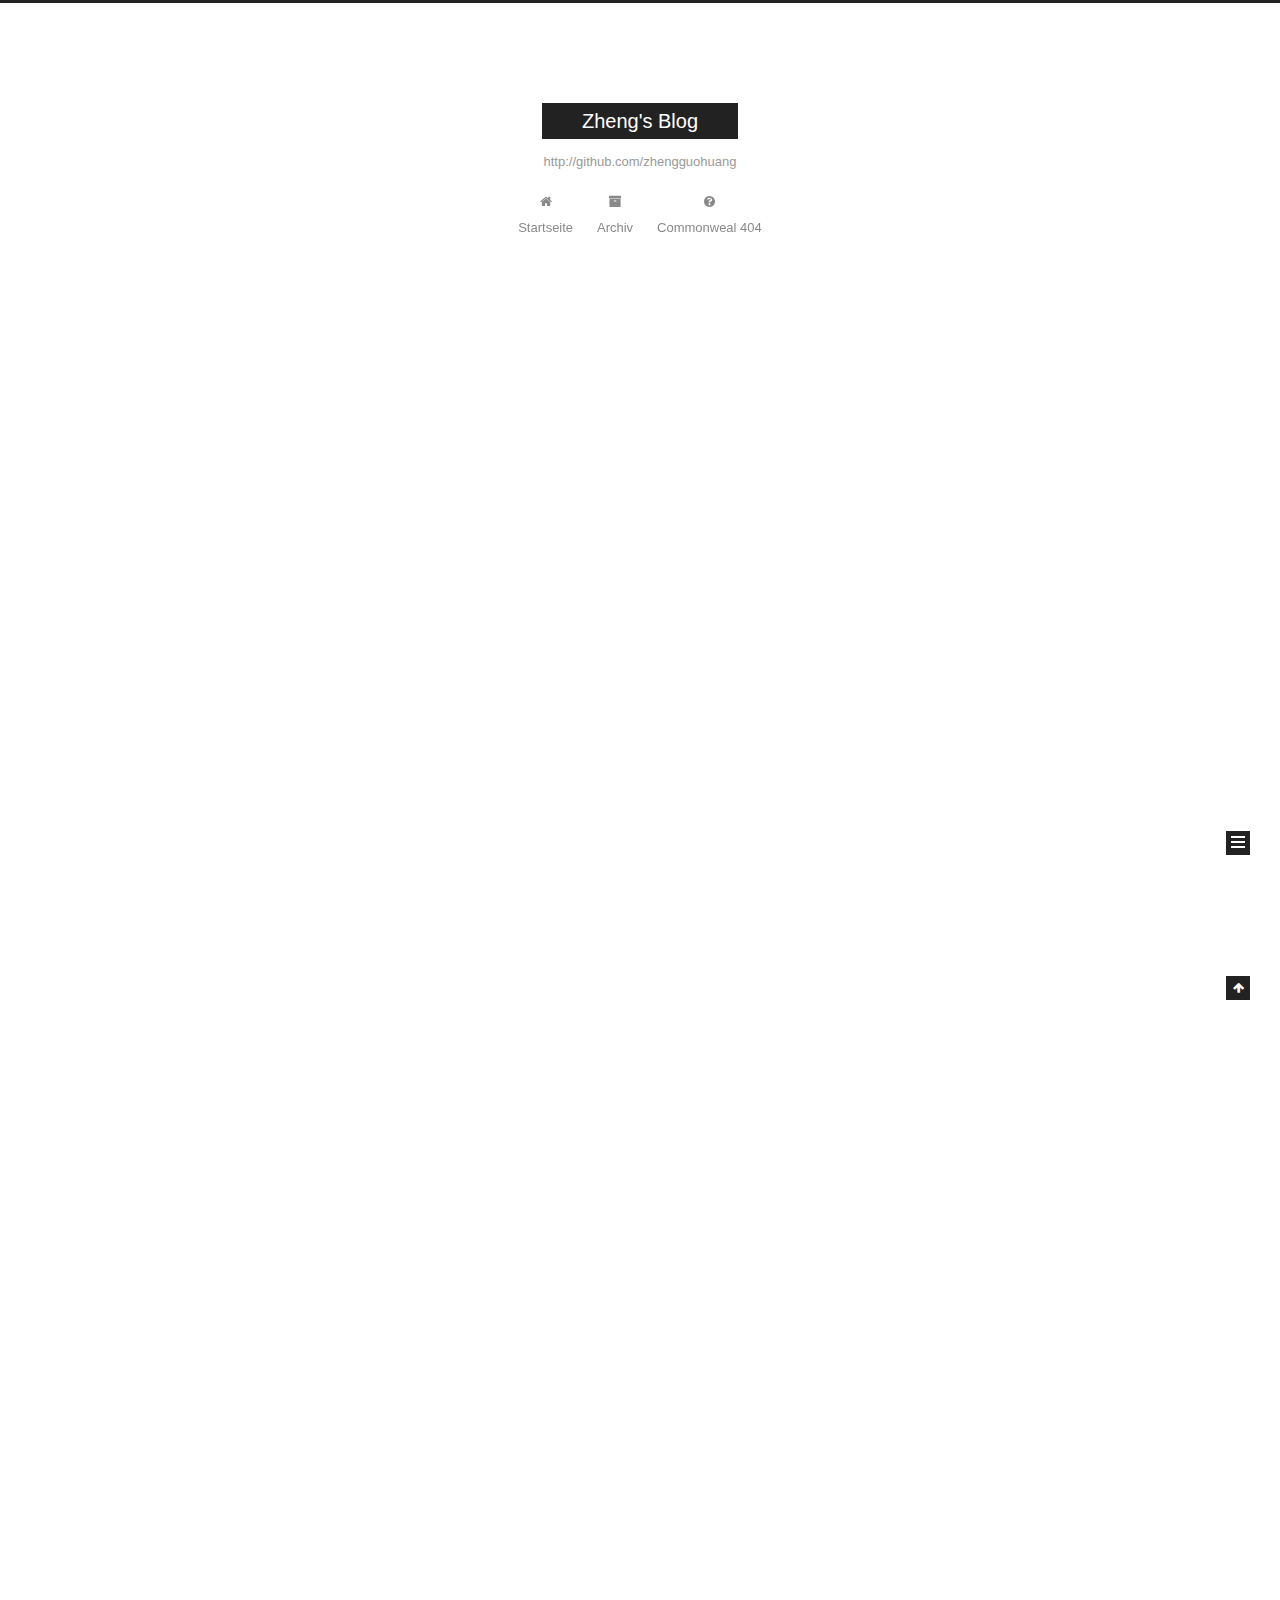
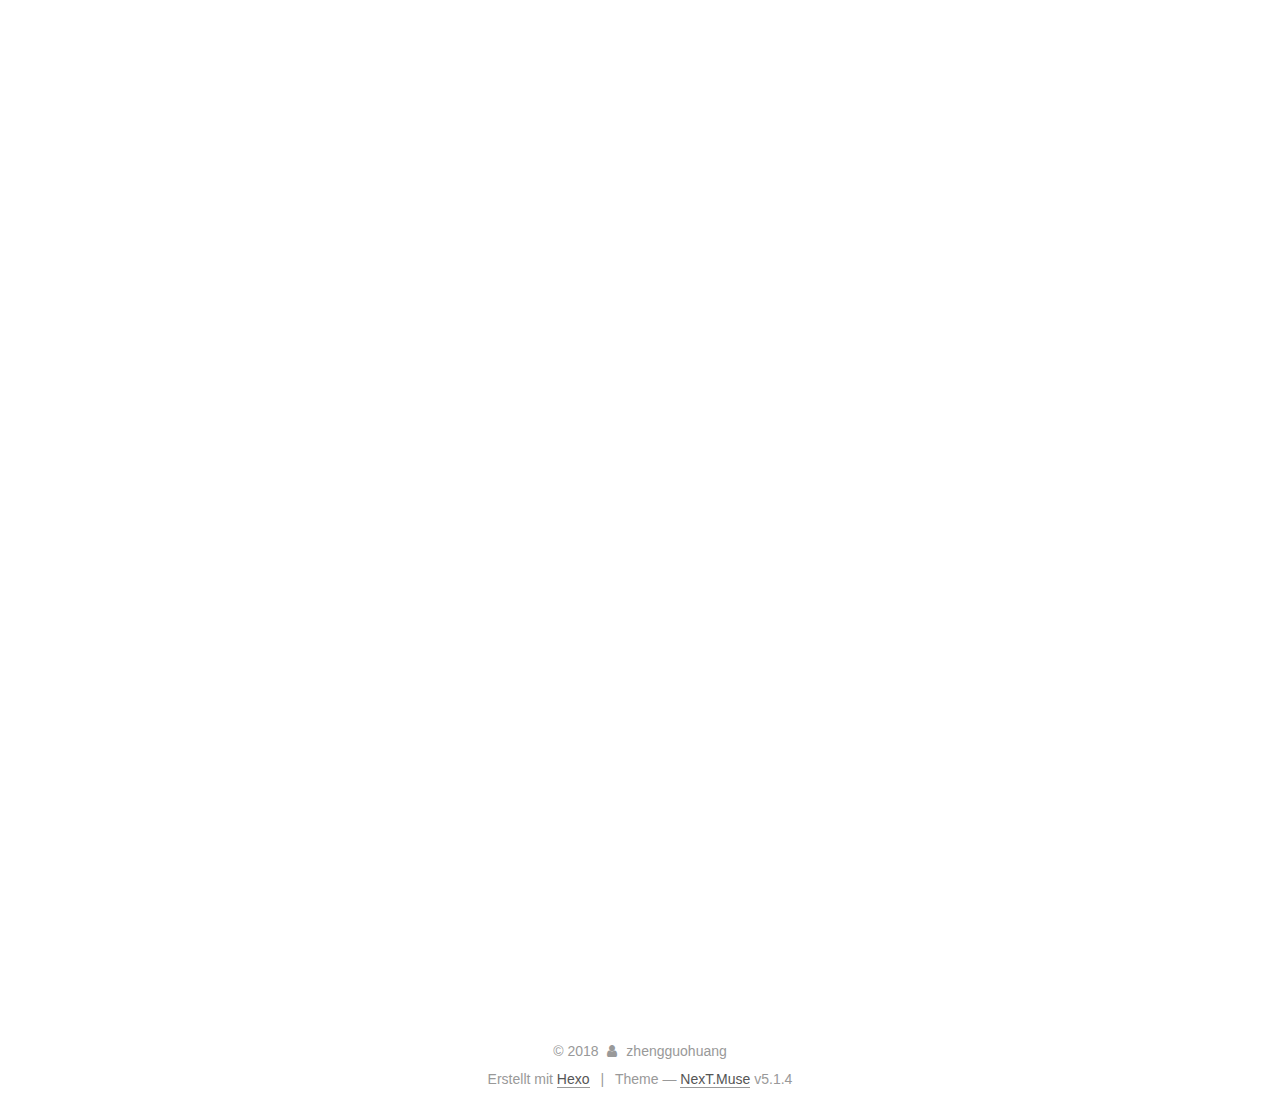
==== commit d6407846: "Site updated: 2018-03-20 21:00:11" ====
--- a/index.html
+++ b/index.html
@@ -348,37 +348,39 @@
 <p>More info: <a href="https://hexo.io/docs/writing.html" target="_blank" rel="noopener">Writing</a></p>
 <h3 id="Run-server"><a href="#Run-server" class="headerlink" title="Run server"></a>Run server</h3><figure class="highlight bash"><table><tr><td class="gutter"><pre><span class="line">1</span><br></pre></td><td class="code"><pre><span class="line">$ hexo server</span><br></pre></td></tr></table></figure>
 <h2 id="跳转"><a href="#跳转" class="headerlink" title="跳转"></a>跳转</h2><hr>
+<blockquote>
 <ol>
 <li>项目之间的跳转                            Ctrl+Alt+[/]</li>
-<li>文件之间的跳转</li>
-</ol>
+<li>文件之间的跳转<blockquote>
 <ul>
 <li>最近文件                                  Ctrl+E</li>
 <li>最近修改的文件                            Ctrl+Shift+E</li>
 <li>上次编辑的文件                            Ctrl+Shift+BackSpace</li>
 <li>上次浏览的地方                            Ctrl+Alt+左箭头/右箭头</li>
 </ul>
-<ol>
-<li>利用书签进行跳转Bookmark</li>
-</ol>
+</blockquote>
+</li>
+<li>利用书签进行跳转Bookmark<blockquote>
 <ul>
 <li>添加/取消书签                             F11</li>
 <li>显示书签                                  Shift+F11</li>
 <li>添加有标记的书签                          Ctrl+F11</li>
 <li>跳转到标记书签                            Ctrl+数字</li>
 </ul>
-<ol>
+</blockquote>
+</li>
 <li>添加收藏add to favourite                  Alt+Shift+F</li>
 <li>插件emacsIDEAs                    Ctrl+J</li>
-<li>文件区和编辑区的跳转</li>
-</ol>
+<li>文件区和编辑区的跳转<blockquote>
 <ul>
 <li>跳转到文件区                Alt+1                                     </li>
 <li>跳转到编辑区                Esc                                       </li>
 </ul>
-<ol>
+</blockquote>
+</li>
 <li>vim</li>
 </ol>
+</blockquote>
 
           
         
--- a/css/main.css
+++ b/css/main.css
@@ -1822,7 +1822,7 @@
   width: 4px;
   height: 4px;
   border-radius: 50%;
-  background: #bfc3ff;
+  background: #4f9cff;
 }
 .links-of-blogroll {
   font-size: 13px;
